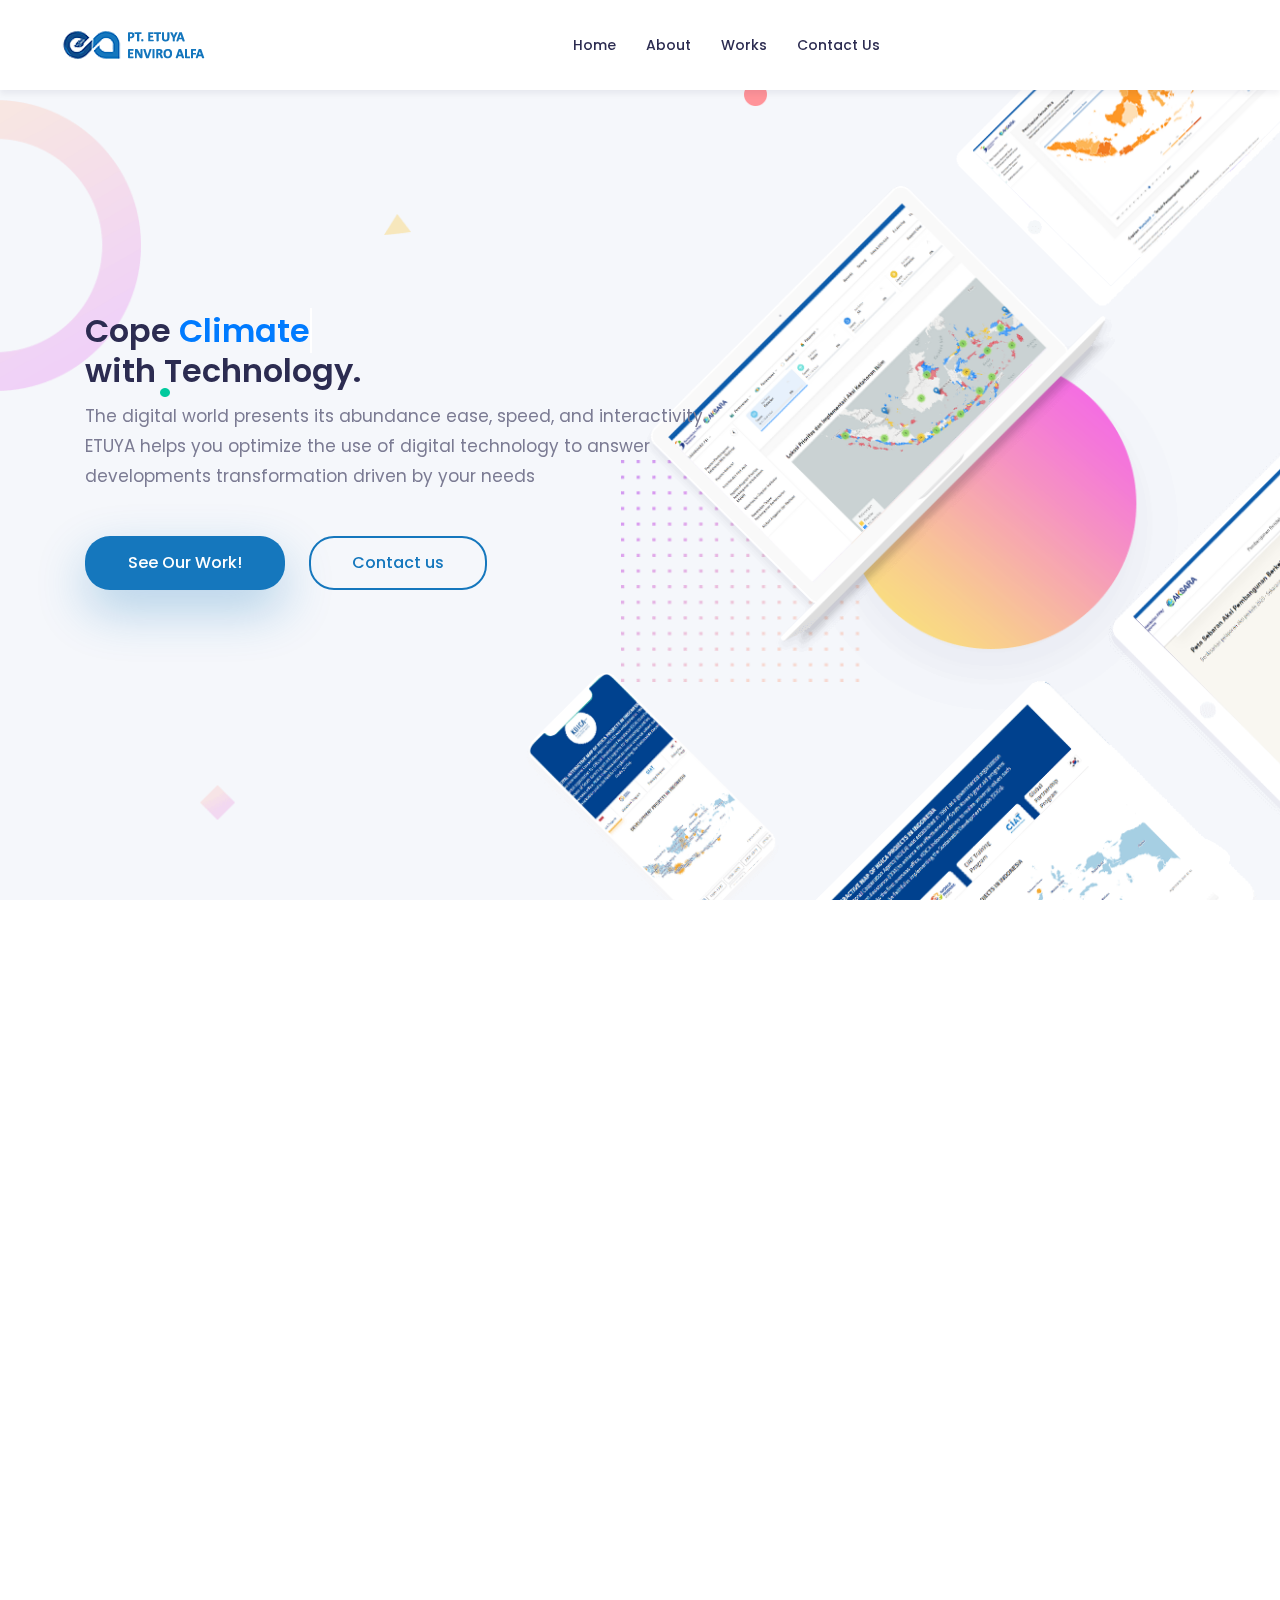
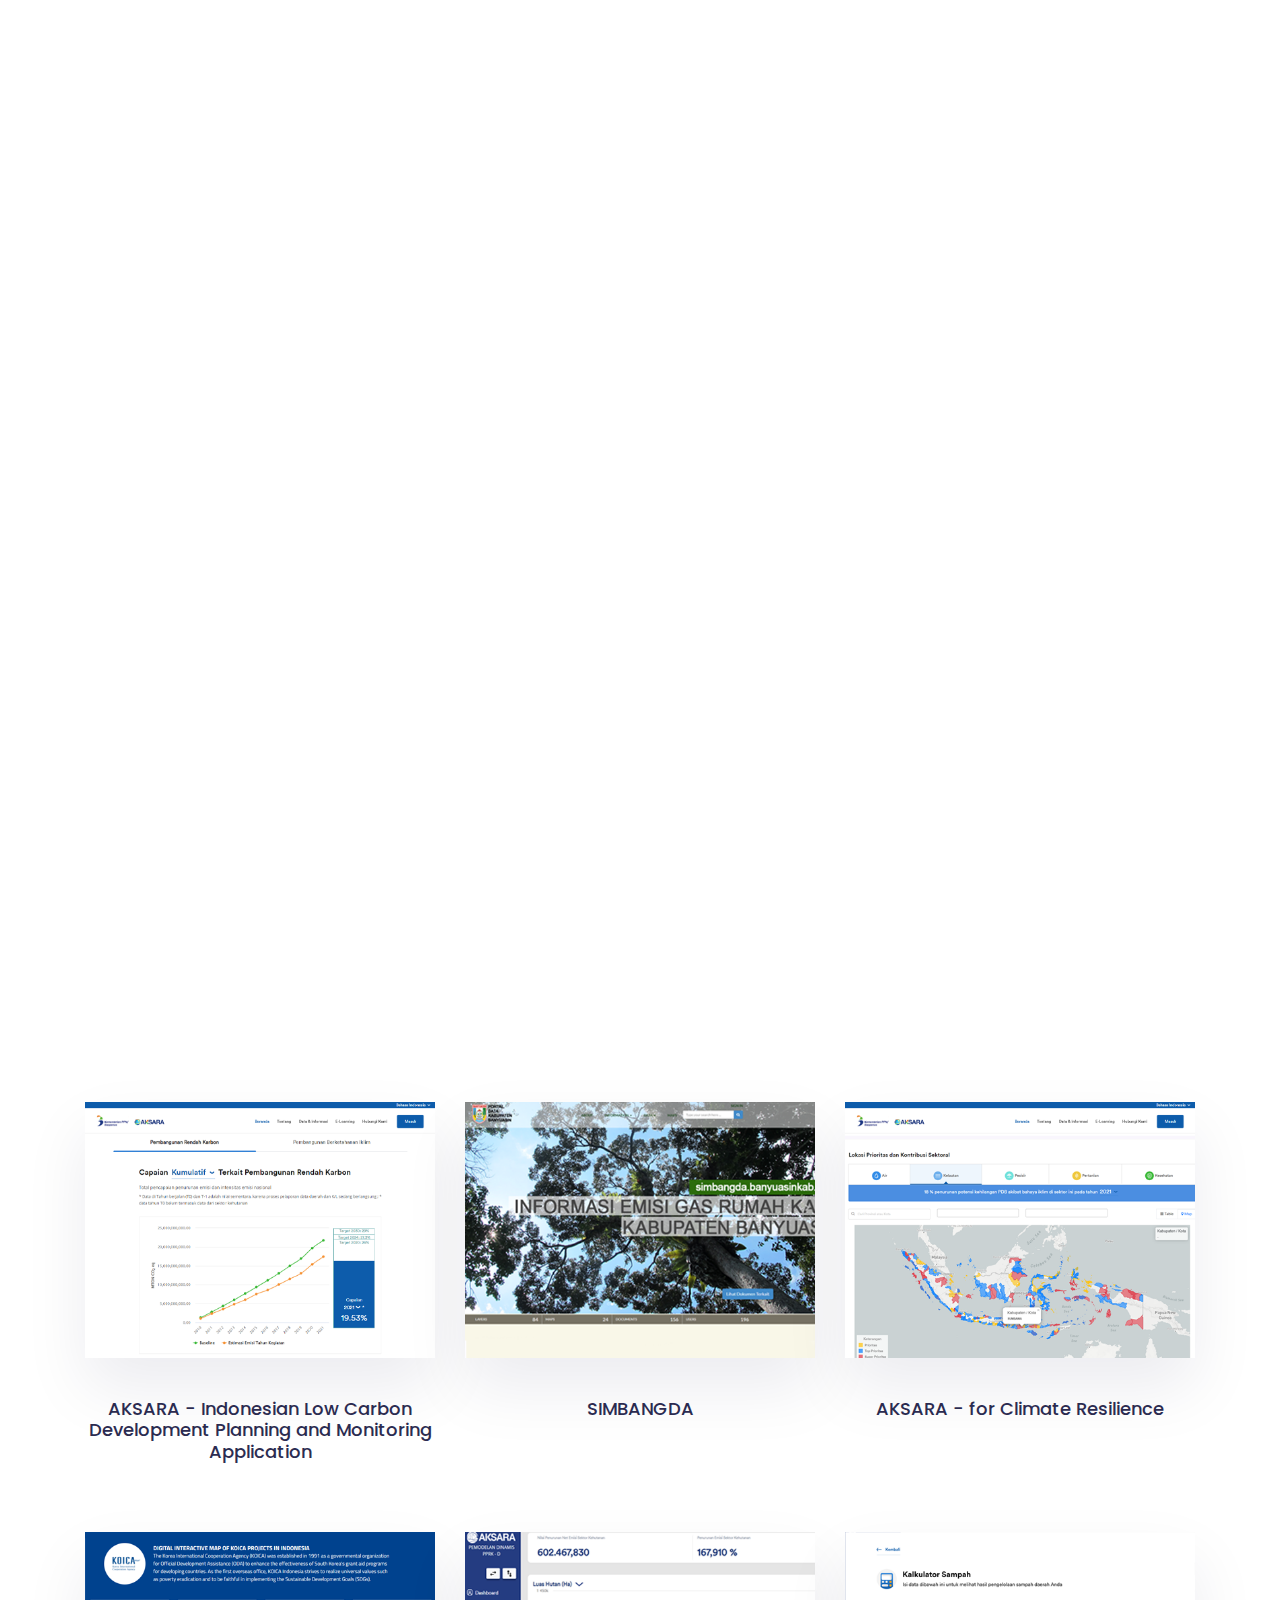
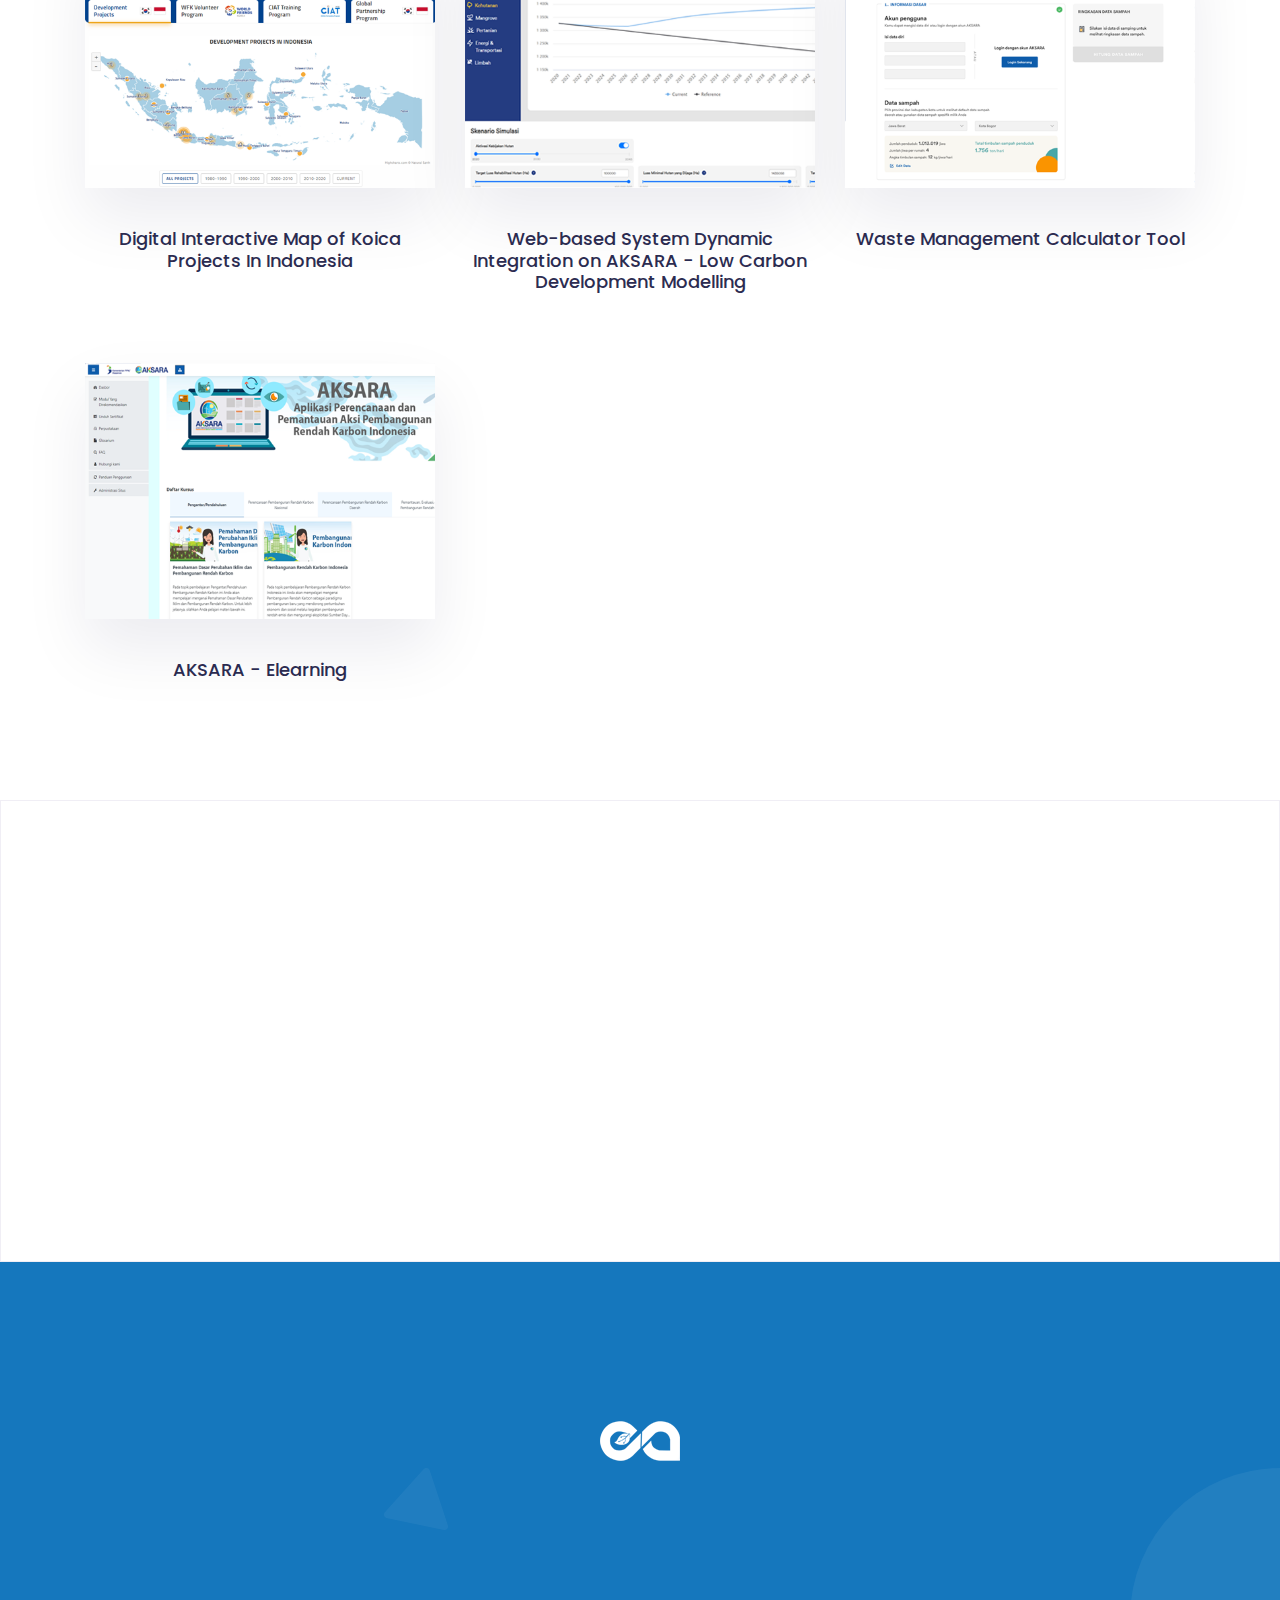
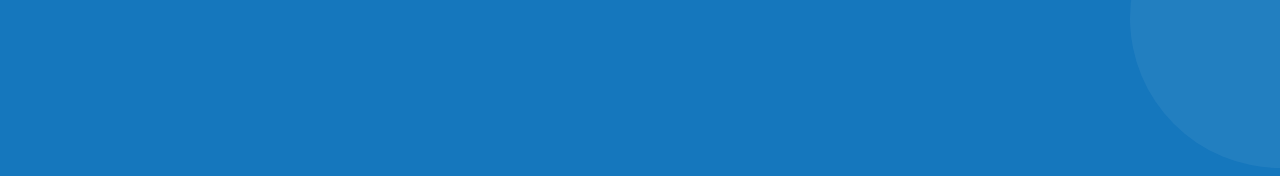
==== index.html @ 8af88e1f "logo" ====
<!doctype html>
<html lang="en">
<head>
    <meta http-equiv="Content-Type" content="text/html; charset=utf-8">
    <!-- Required meta tags -->
    <link rel="shortcut icon" href="img/favicon.png" type="image/x-icon">
    <title>ETUYA - Helps you optimize the use of digital technology to answer developments transformation driven by your needs</title>
    <!-- Bootstrap CSS -->
    <link rel="stylesheet" href="css/bootstrap.min.css">
    <link rel="stylesheet" href="css/style.css">
    <link rel="stylesheet" href="css/responsive.css">

</head>
<body data-spy="scroll" data-target=".navbar" data-offset="100">
    <div class="body_wrapper">
        <!-- 00 // nav -->
        <nav class="navbar navbar-expand-lg navbar-light menu_one align-items-center landing_navbar navbar-fixed"
            id="header">
            <!-- Brand and toggle get grouped for better mobile display -->
            <div class="container-fluid">
                    <a class="navbar-brand sticky_logo " href="#">
                        <img class="main_logo_img" src="img/logo.png" alt="ETUYA">
                    </a>           
                <button class="navbar-toggler collapsed" type="button" data-toggle="collapse"
                    data-target="#saasLandCollapes" aria-controls="saasLandCollapes" aria-expanded="false"
                    aria-label="Toggle navigation">
                    <span class="icon-bar"></span>
                    <span class="icon-bar"></span>
                    <span class="icon-bar"></span>
                </button>
                <!-- Collect the nav links, forms, and other content for toggling -->
                <div class="collapse navbar-collapse" id="saasLandCollapes">
                    <ul class="nav navbar-nav mr-auto ml-auto">
                        <li class="nav-item"><a class="nav-link" href="./">Home</a></li>
                        <li class="nav-item"><a class="nav-link" href="#about">About</a></li>
                        <li class="nav-item"><a class="nav-link" href="#works">Works</a></li>
                        <li class="nav-item"><a class="nav-link" href="#contact">Contact Us</a></li>
                    </ul>
                </div>
            </div>
        </nav>
        
        <!-- 01 // top -->
        <section class="banner_area d-flex align-items-center" id="apps_craft_animation">
            <div class="image_mockup">
                <div class="one_img wow slideInnew" data-wow-delay="0.2s">
                    <div class="layer layer2" data-depth="0.5"><img src="img/tablet_04.png" alt=""></div>
                </div>
                <div class="one_img wow slideInnew" data-wow-delay="0.4s">
                    <div class="layer layer2" data-depth="0.25"><img src="img/mackbook.png" alt=""></div>
                </div>
                <div class="one_img wow slideInnew" data-wow-delay="0.6s">
                    <div class="layer layer2" data-depth="0.6"><img src="img/iphonex1.png" alt=""></div>
                </div>
                <div class="one_img wow slideInnew" data-wow-delay="0.8s">
                    <div class="layer layer2" data-depth="0.20"><img src="img/tablet_01.png" alt=""></div>
                </div>
                <div class="one_img wow slideInnew" data-wow-delay="0.9s">
                    <div class="layer layer2" data-depth="0.10"><img src="img/tablet_03.png" alt=""></div>
                </div>
                <div class="one_img wow slideInnew" data-wow-delay="1s">
                    <div class="layer layer2" data-depth="0.30"><img src="img/tablet_02.png" alt=""></div>
                </div>
                <div class="one_img wow zoomIn" data-wow-delay="0.9s">
                    <div class="layer layer2" data-depth="0.10"><img src="img/circle1.png" alt=""></div>
                </div>
                <div class="one_img" data-parallax='{"x": 0, "y": 100, "rotateZ":0}'><img class="faa-spin animated"
                        src="img/circle-2.png" alt=""></div>
                <div class="one_img" data-parallax='{"x": -180, "y": 80, "rotateY":2000}'><img src="img/shape_02.png"
                        alt=""></div>
                <div class="one_img" data-parallax='{"x": 250, "y": 160, "rotateZ":500}'><img src="img/shape_03.png"
                        alt=""></div>
                <div class="one_img" data-parallax='{"x": 20, "y": -100, "rotateZ":0}'><img src="img/shape_04.png"
                        alt=""></div>
                <div class="one_img"><img src="img/shape_05.png" alt=""></div>
                <div class="one_img" data-parallax='{"x": 0, "y": 100, "rotateZ":0}'><img src="img/shape_06.png" alt="">
                </div>
                <div class="one_img" data-parallax='{"x": 250, "y": 360, "rotateZ":500}'><img src="img/shape_07.png"
                        alt=""></div>
                <div class="one_img" data-parallax='{"x": -180, "y": 80, "rotateY":2000}'><img src="img/shape_08.png"
                        alt=""></div>
                <div class="one_img" data-parallax='{"x": -10, "y": 80, "rotateY":0}'><img src="img/dot.png" alt="">
                </div>
            </div>
            <div class="container">
                <div class="row">
                    <div class="col-lg-7">
                        <div class="banner_text">
                            <h2 class="wow fadeInUp" data-wow-delay="0.2s">Cope 
                                <!--<mark>-->
                                    <a href="" class="typewrite" data-period="2000" data-type='[ "Climate Change", "Climate Adaptation ", "Climate Mitigation", "Low Carbon Development", "Climate Resilience" ]'>
                                    </a><span class="wrap"></span>
                                <!--</mark>--><br/> with Technology.
                            </h2>
                            <p class="wow fadeInUp" data-wow-delay="0.4s">The digital world presents its abundance ease, speed, and interactivity. ETUYA helps you optimize the use of digital technology to answer developments transformation driven by your needs</p>
                            <a href="#works" class="dmeo_banner_btn wow fadeInUp scrolls" data-wow-delay="0.6s" style="visibility: visible; animation-delay: 0.6s; animation-name: fadeInUp;">See Our Work!</a>
                            <a href="#contact" class="dmeo_banner_btn dmeo_banner_btn_two wow fadeInUp scrolls" target="_black" data-wow-delay="0.7s" style="visibility: visible; animation-delay: 0.7s; animation-name: fadeInUp;">Contact us</a>
                        </div>
                        
                    </div>
                </div>
            </div>
        </section>
        
        
        <!-- 02 // about -->
        <section class="demo_features_area sec_pad" id="about">
            <div class="container custom_container">
                <div class="section_title text-center wow fadeInUp" data-wow-delay="0.2s">
                    <h2><span>Why choose etuya</span><br>Our Service<br> To Provide Comprehensive Solution For You</h2>
                </div>
                <div class="row">
                    <div class="col-lg-3 col-md-6">
                        <div class="features_item wow fadeInLeft">
                            <img src="img/features_1.png" alt="">
                            <div class="content">
                                <h3>Application Development</h3>
                                <p>
                                We have experience in developing integrated applications by involving many stakeholders and users as part of the supporting tools for policy makers. We have collaborated with various international funding institutions in developing the application in an integrated, reliable, easy-to-use and sustainable way
                                </p>
                            </div>
                        </div>
                    </div>
                    <div class="col-lg-3 offset-lg-1 col-md-6">
                        <div class="features_item wow fadeInLeft" data-wow-delay="0.4s">
                            <img src="img/features_3.png" alt="">
                            <div class="content">
                                <h3>Dashboard and Analysis Data Development</h3>
                                <p>
                                We provide the best experts to make data analysis, both spatial and non-spatial, our gallery will show you some of the best practices for implementing and visualizing a combination of spatial and non-spatial data on multiple platforms
                                </p>
                            </div>
                        </div>
                    </div>
                    <div class="col-lg-3 offset-lg-1 col-md-6">
                        <div class="features_item wow fadeInLeft" data-wow-delay="0.6s">
                            <img src="img/features_4.png" alt="">
                            <div class="content">
                                <h3>Environmental Consulting Services</h3>
                                <p>
                                We have various experienced experts in the environmental field related to climate change, climate resilience, waste management, and sustainable development goals. We also have experience in collaborating with government institutions, both central and local, in several activity monitoring and evaluation schemes
                                </p>
                            </div>
                        </div>
                    </div>
                </div>
            </div>
            <br/><br/><br/>
            <div class="container custom_container">
                <div class="d-flex justify-content-center">
                    <h3 class=" wow fadeInUp" data-wow-delay="400ms" >Our Colaboration Partner :</h3><br/><br/>
                </div>
                <div class="row">
                    <div class="col-sm">
                        <div class="features_item wow fadeInLeft">
                            <img src="img/logo/logo_01.png" alt="">
                        </div>
                    </div>
                    <div class="col-sm">
                        <div class="features_item wow fadeInLeft" data-wow-delay="0.4s">
                            <img src="img/logo/logo_02.png" alt="">
                        </div>
                    </div>
                    <div class="col-sm">
                        <div class="features_item wow fadeInLeft">
                            <img src="img/logo/logo_03.png" alt="">
                        </div>
                    </div>
                    <div class="col-sm">
                        <div class="features_item wow fadeInLeft" data-wow-delay="0.4s">
                            <img src="img/logo/logo_04.png" alt="">
                        </div>
                    </div>
                    <div class="col-sm">
                        <div class="features_item wow fadeInLeft">
                            <img src="img/logo/logo_05.png" alt="">
                        </div>
                    </div>
                    <div class="col-sm">
                        <div class="features_item wow fadeInLeft">
                            <img src="img/logo/logo_06.png" alt="">
                        </div>
                    </div>
                    <div class="col-sm">
                        <div class="features_item wow fadeInLeft">
                            <img src="img/logo/logo_07.png" alt="">
                        </div>
                    </div>
                </div>    
            </div>
        </section>
        
        <!-- 03 // work -->
        <section class="demo_area sec_pad" id="works">
            <!--<div class="bg_demo"></div>-->
            <div class="container custom_container">
                <div class="row">
                    <div class="col-12">
                        <div class="section_title text-center">
                            <div class="number wow fadeInUp" data-wow-delay="200ms">10<sup>+</sup></div>
                            <h2 class=" wow fadeInUp" data-wow-delay="400ms">Let’s Our Work Talk!</h2>
                            <p class=" wow fadeInUp" data-wow-delay="600ms">A Various Collaboration With Government Institution and Worldwide Development Company</p>
                        </div>
                    </div>
                </div>
                <div class="row">
                    <div class="col-12">
                        <!-- tidak di request --> 
                        <!--<div class="section_title text-center">
                            <h2 class="wow fadeInUp small_title" data-wow-delay="800ms">More Demos</h2>
                        </div>-->
                        <nav class="filtering_demos wow fadeInUp" data-wow-delay="800ms">
                            <div class="nav nav-tabs" id="nav-tab">
                                <a class="nav-item nav-link active" data-toggle="tab" href="#all_page">All</a>
                                <a class="nav-item nav-link" data-toggle="tab" href="#cca_cr">Climate Change Adaptation - Climate Resilience</a>
                                <a class="nav-item nav-link" data-toggle="tab" href="#ccm_lcd">Climate Change Mitigation - Low Carbon Development</a>
                                <a class="nav-item nav-link" data-toggle="tab" href="#dp_da">Data Portal and Data Analysis</a>
                                <a class="nav-item nav-link" data-toggle="tab" href="#wm">Waste Management</a>
                                <a class="nav-item nav-link" data-toggle="tab" href="#r_pd">Research and Policy Document</a>
                            </div>
                        </nav>
                    </div>
                </div>
                <div class="tab-content" id="nav-tabContent">
                    <div class="tab-pane fade show active" id="all_page">
                        <div class="row">
                            <div class="col-lg-4 col-sm-6 col-12 portfolio-item nav-home">
                                <div class="portfolio-image">
                                    <div class="img">
                                        <img src="img/work/demo1.png" alt="">
                                        <a href="work_01.html" class="overlay_link"></a>
                                    </div>
                                    <a href="work_01.html">
                                        <h6>AKSARA - Indonesian Low Carbon Development Planning and Monitoring Application</h6>
                                    </a>
                                </div>
                            </div>
                            <div class="col-lg-4 col-sm-6 col-12 portfolio-item nav-home">
                                <div class="portfolio-image">
                                    <div class="img">
                                        <img src="img/work/demo2.png" alt="">
                                        <a href="work_02.html" target="_blank" class="overlay_link"></a>
                                    </div>
                                    <a href="work_02.html">
                                        <h6>SIMBANGDA</h6>
                                    </a>
                                </div>
                            </div>
                            <div class="col-lg-4 col-sm-6 col-12 portfolio-item nav-home">
                                <div class="portfolio-image">
                                    <div class="img">
                                        <img src="img/work/demo3.png" alt="">
                                        <a href="work_03.html" target="_blank" class="overlay_link"></a>
                                    </div>
                                    <a href="work_03.html">
                                        <h6>AKSARA - for Climate Resilience</h6>
                                    </a>
                                </div>
                            </div>
                            <div class="col-lg-4 col-sm-6 col-12 portfolio-item nav-home">
                                <div class="portfolio-image">
                                    <div class="img">
                                        <img src="img/work/demo4.png" alt="">
                                        <a href="work_04.html" target="_blank" class="overlay_link"></a>
                                    </div>
                                    <a href="work_04.html">
                                        <h6>Digital Interactive Map of Koica Projects In Indonesia</h6>
                                    </a>
                                </div>
                            </div>
                            <div class="col-lg-4 col-sm-6 col-12 portfolio-item nav-home">
                                <div class="portfolio-image">
                                    <div class="img">
                                        <img src="img/work/demo5.png" alt="">
                                        <a href="work_05.html" target="_blank" class="overlay_link"></a>
                                    </div>
                                    <a href="work_05.html">
                                        <h6>Web-based System Dynamic Integration on AKSARA - Low Carbon Development Modelling</h6>
                                    </a>
                                </div>
                            </div>
                            <div class="col-lg-4 col-sm-6 col-12 portfolio-item nav-home">
                                <div class="portfolio-image">
                                    <div class="img">
                                        <img src="img/work/demo6.png" alt="">
                                        <a href="work_06.html" target="_blank" class="overlay_link"></a>
                                    </div>
                                    <a href="work_06.html">
                                        <h6>Waste Management Calculator Tool</h6>
                                    </a>
                                </div>
                            </div>
                            <div class="col-lg-4 col-sm-6 col-12 portfolio-item nav-home">
                                <div class="portfolio-image">
                                    <div class="img">
                                        <img src="img/work/demo7.png" alt="">
                                        <a href="work_07.html" target="_blank" class="overlay_link"></a>
                                    </div>
                                    <a href="work_07.html">
                                        <h6>AKSARA - Elearning</h6>
                                    </a>
                                </div>
                            </div>
                        </div>
                    </div>
                    <div class="tab-pane fade" id="cca_cr">
                        <div class="row">
                            <div class="col-lg-4 col-sm-6 col-12 portfolio-item nav-home">
                                <div class="portfolio-image">
                                    <div class="img">
                                        <img src="img/work/demo3.png" alt="">
                                        <a href="work_03.html" target="_blank" class="overlay_link"></a>
                                    </div>
                                    <a href="work_03.html">
                                        <h6>AKSARA - for Climate Resilience</h6>
                                    </a>
                                </div>
                            </div>
                        </div>
                    </div>
                    <div class="tab-pane fade" id="ccm_lcd">
                        <div class="row">
                            <div class="col-lg-4 col-sm-6 col-12 portfolio-item nav-home">
                                <div class="portfolio-image">
                                    <div class="img">
                                        <img src="img/work/demo1.png" alt="">
                                        <a href="work_01.html" class="overlay_link"></a>
                                    </div>
                                    <a href="work_01.html">
                                        <h6>AKSARA - Indonesian Low Carbon Development Planning and Monitoring Application</h6>
                                    </a>
                                </div>
                            </div>
                            
                            <div class="col-lg-4 col-sm-6 col-12 portfolio-item nav-home">
                                <div class="portfolio-image">
                                    <div class="img">
                                        <img src="img/work/demo5.png" alt="">
                                        <a href="work_05.html" target="_blank" class="overlay_link"></a>
                                    </div>
                                    <a href="work_05.html">
                                        <h6>Web-based System Dynamic Integration on AKSARA - Low Carbon Development Modelling</h6>
                                    </a>
                                </div>
                            </div>
                            
                            <div class="col-lg-4 col-sm-6 col-12 portfolio-item nav-home">
                                <div class="portfolio-image">
                                    <div class="img">
                                        <img src="img/work/demo7.png" alt="">
                                        <a href="work_07.html" target="_blank" class="overlay_link"></a>
                                    </div>
                                    <a href="work_07.html">
                                        <h6>AKSARA - Elearning</h6>
                                    </a>
                                </div>
                            </div>
                        </div>
                    </div>
                    <div class="tab-pane fade" id="dp_da">
                        <div class="row">
                            
                            <div class="col-lg-4 col-sm-6 col-12 portfolio-item nav-home">
                                <div class="portfolio-image">
                                    <div class="img">
                                        <img src="img/work/demo2.png" alt="">
                                        <a href="work_02.html" target="_blank" class="overlay_link"></a>
                                    </div>
                                    <a href="work_02.html">
                                        <h6>SIMBANGDA</h6>
                                    </a>
                                </div>
                            </div>
                            
                            <div class="col-lg-4 col-sm-6 col-12 portfolio-item nav-home">
                                <div class="portfolio-image">
                                    <div class="img">
                                        <img src="img/work/demo4.png" alt="">
                                        <a href="work_04.html" target="_blank" class="overlay_link"></a>
                                    </div>
                                    <a href="work_04.html">
                                        <h6>Digital Interactive Map of Koica Projects In Indonesia</h6>
                                    </a>
                                </div>
                            </div>
                            
                        </div>
                    </div>
                    <div class="tab-pane fade" id="wm">
                        <div class="row">
                            <div class="col-lg-4 col-sm-6 col-12 portfolio-item nav-home">
                                <div class="portfolio-image">
                                    <div class="img">
                                        <img src="img/work/demo6.png" alt="">
                                        <a href="work_06.html" target="_blank" class="overlay_link"></a>
                                    </div>
                                    <a href="work_06.html">
                                        <h6>Waste Management Calculator Tool</h6>
                                    </a>
                                </div>
                            </div>
                        </div>
                    </div>
                    <div class="tab-pane fade" id="r_pd">
                        
                    </div>
                    
                    <div class="tab-pane fade" id="portfolio">
                        <div class="row">
                            <div class="col-lg-4 col-sm-6 col-12 portfolio-item nav-home">
                                <div class="portfolio-image">
                                    <div class="img">
                                        <img src="img/personal-portfolio.jpg" alt="">
                                        <a href="https://preview.droitthemes.net/wp/saasland/personal-portfolio/"
                                            class="overlay_link" target="_blank"></a>
                                    </div>
                                    <a href="https://preview.droitthemes.net/wp/saasland/personal-portfolio/"
                                        target="_blank">
                                        <h6>Home Personal Portfolio</h6>
                                    </a>
                                </div>
                            </div>
                            <div class="col-lg-4 col-sm-6 col-12 portfolio-item nav-home">
                                <div class="portfolio-image">
                                    <div class="img">
                                        <img src="img/portfolio.jpg" alt="">
                                        <a href="https://preview.droitthemes.net/wp/saasland/home-portfolio/"
                                            class="overlay_link" target="_blank"></a>
                                    </div>
                                    <a href="https://preview.droitthemes.net/wp/saasland/home-portfolio/"
                                        target="_blank">
                                        <h6>Home Portfolio</h6>
                                    </a>
                                </div>
                            </div>
                            <div class="col-lg-4 col-sm-6 col-12 portfolio-item nav-home">
                                <div class="portfolio-image">
                                    <div class="img">
                                        <img src="img/home-creative.jpg" alt="">
                                        <a href="https://preview.droitthemes.net/wp/saasland/home-creative/"
                                            class="overlay_link" target="_blank"></a>
                                    </div>
                                    <a href="https://preview.droitthemes.net/wp/saasland/home-creative/"
                                        target="_blank">
                                        <h6>Home Creative </h6>
                                    </a>
                                </div>
                            </div>
                        </div>
                    </div>
                    <div class="tab-pane fade" id="eCommerce">
                        <div class="row">
                            <div class="col-lg-4 col-sm-6 col-12 portfolio-item nav-home">
                                <div class="portfolio-image">
                                    <div class="img">
                                        <img src="img/fashion.jpg" alt="">
                                        <a href="https://preview.droitthemes.net/wp/saasland/home-fashion/"
                                            class="overlay_link" target="_blank"></a>
                                    </div>
                                    <a href="https://preview.droitthemes.net/wp/saasland/home-fashion/" target="_blank">
                                        <h6>Home Shop(Fashion)</h6>
                                    </a>
                                </div>
                            </div>
                            <div class="col-lg-4 col-sm-6 col-12 portfolio-item nav-home">
                                <div class="portfolio-image">
                                    <div class="img">
                                        <img src="img/home/digital-shop.jpg" alt="">
                                        <a href="https://preview.droitthemes.net/wp/saasland/home-shop/" target="_blank"
                                            class="overlay_link"></a>
                                    </div>
                                    <a href="https://preview.droitthemes.net/wp/saasland/home-shop/" target="_blank">
                                        <h6>Digital Shop</h6>
                                    </a>
                                </div>
                            </div>
                            <div class="col-lg-4 col-sm-6 col-12 portfolio-item nav-home">
                                <div class="portfolio-image">
                                    <div class="img">
                                        <img src="img/pr_dark.jpg" alt="">
                                        <a href="https://preview.droitthemes.net/wp/saasland/product-dark/"
                                            class="overlay_link"></a>
                                    </div>
                                    <a href="https://preview.droitthemes.net/wp/saasland/product-dark/" target="_blank">
                                        <h6>Home Product (Dark)</h6>
                                    </a>
                                </div>
                            </div>
                            <div class="col-lg-4 col-sm-6 col-12 portfolio-item nav-home">
                                <div class="portfolio-image">
                                    <div class="img">
                                        <img src="img/gadget.jpg" alt="">
                                        <a href="https://preview.droitthemes.net/wp/saasland/home-gadget/"
                                            class="overlay_link"></a>
                                    </div>
                                    <a href="https://preview.droitthemes.net/wp/saasland/home-gadget/" target="_blank">
                                        <h6>Home Gadget</h6>
                                    </a>
                                </div>
                            </div>
                        </div>
                    </div>
                    <div class="tab-pane fade" id="Full_Screen">
                        <div class="row">
                            <div class="col-lg-4 col-sm-6 col-12 portfolio-item nav-home">
                                <div class="portfolio-image">
                                    <div class="img">
                                        <img src="img/home/home_color.jpg" alt="">
                                        <a href="https://preview.droitthemes.net/wp/saasland/home-pos/home-agency-colorful/"
                                            target="_blank" class="overlay_link"></a>
                                    </div>
                                    <a href="https://preview.droitthemes.net/wp/saasland/home-pos/home-agency-colorful/"
                                        target="_blank">
                                        <h6>Agency Colorful</h6>
                                    </a>
                                </div>
                            </div>
                            <div class="col-lg-4 col-sm-6 col-12 portfolio-item nav-home">
                                <div class="portfolio-image">
                                    <div class="img">
                                        <img src="img/home/home-split.jpg" alt="">
                                        <a href="https://preview.droitthemes.net/wp/saasland/home-pos/home-split/"
                                            target="_blank" class="overlay_link"></a>
                                    </div>
                                    <a href="https://preview.droitthemes.net/wp/saasland/home-pos/home-split/"
                                        target="_blank">
                                        <h6>Split Screen Slider</h6>
                                    </a>
                                </div>
                            </div>
                        </div>
                    </div>
                    <div class="tab-pane fade" id="Hosting">
                        <div class="row">
                            <div class="col-lg-4 col-sm-6 col-12 portfolio-item nav-home">
                                <div class="portfolio-image">
                                    <div class="img">
                                        <img src="img/home/demo2.png" alt="">
                                        <a href="https://preview.droitthemes.net/wp/saasland/home-pos/home-hosting/"
                                            target="_blank" class="overlay_link"></a>
                                    </div>
                                    <a href="https://preview.droitthemes.net/wp/saasland/home-pos/home-hosting/"
                                        target="_blank">
                                        <h6>Web Hosting</h6>
                                    </a>
                                </div>
                            </div>
                            <div class="col-lg-4 col-sm-6 col-12 portfolio-item nav-home">
                                <div class="portfolio-image">
                                    <div class="img">
                                        <img src="img/home/event.png" alt="">
                                        <a href="https://preview.droitthemes.net/wp/saasland/home-event" target="_blank"
                                            class="overlay_link"></a>
                                    </div>
                                    <a href="https://preview.droitthemes.net/wp/saasland/home-event" target="_blank">
                                        <h6>Event & Conference</h6>
                                    </a>
                                </div>
                            </div>
                        </div>
                    </div>
                    <div class="tab-pane fade" id="OnePage">
                        <div class="row">
                            <div class="col-lg-4 col-sm-6 col-12 portfolio-item nav-home">
                                <div class="portfolio-image">
                                    <div class="img">
                                        <img src="img/home/demo10.jpg" alt="">
                                        <a href="https://preview.droitthemes.net/wp/saasland/onepage/" target="_blank"
                                            class="overlay_link"></a>
                                    </div>
                                    <a href="https://preview.droitthemes.net/wp/saasland/onepage/" target="_blank">
                                        <h6>Mobile App (One Page)</h6>
                                    </a>
                                </div>
                            </div>
                        </div>
                    </div>
                </div>
            </div>
        </section>

        <!-- 04 // contact -->
        <section class="cta_section sec_pad" id="contact">
            <div class="container">
                <div class="row justify-content-center">
                    <div class="col-lg-8">
                        <div class="cta_part_iner">
                            <h2 class="wow fadeInUp" data-wow-delay="200ms">Let’s get in touch</h2 class="btn_1 wow fadeInUp" data-wow-delay="400ms">
                            <p class="wow fadeInUp" data-wow-delay="300ms">Want to ask about your future project plans you would like to chat about, looking us to collaborate, or want to get to know us.</p>
                            <a target="_blank" href="https://api.whatsapp.com/send/?phone=6282125299990&text=Hi+Etuya+Saya+tertarik+untuk+berbicara+lebih+jauh%2C+dengan+anda&app_absent=0" class="btn_1 wow fadeInUp" data-wow-delay="400ms">Let's Chat</a>
                        </div>
                    </div>
                </div>
            </div>
        </section>
        
        <!-- 05 // footer -->
        <footer class="footer_part">
            <div class="container">
                <a href="#" class="f_logo"><img src="img/f_logo.png" alt=""></a>
                <h2 class="wow fadeInUp" data-wow-delay="0.2s"><br>
                </h2>
                <!--<a class="wow fadeInUp" data-wow-delay="0.4s" href="https://droitthemes.net/buy/saasland"
                    target="_black"><i class="icon_cart_alt"></i>Get SaasLand Now </a>-->
            </div>
            <div class="one_img wow slideInnew footer_shap_1" data-wow-delay="1s">
                <div class="layer layer2" data-depth="0.30"><img src="img/shape/footer_shap_1.png" alt=""></div>
            </div>
            <div class="one_img wow slideInnew footer_shap_2" data-wow-delay="0.9s">
                <div class="layer layer2" data-depth="0.10"><img src="img/shape/footer_shap_2.png" alt=""></div>
            </div>
            <img src="img/shape/footer_shap_3.png" alt="#" class="footer_shap_3">
            <div class="circle_shape_1"></div>
        </footer>
        
    </div>
    <!-- Optional JavaScript -->
    <!-- jQuery first, then Popper.js, then Bootstrap JS -->
    <script src="js/jquery-3.2.1.min.js"></script>
    <script src="js/propper.js"></script>
    <script src="js/bootstrap.min.js"></script>
    <script src="js/jquery.easing.1.3.js"></script>
    <script src="js/jquery.parallax-scroll.js"></script>
    <script src="js/parallax.js"></script>
    <script src="vendors/wow/wow.min.js"></script>
    <script src="vendors/slick/slick.min.js"></script>
    <script src="vendors/imagesloaded/imagesloaded.pkgd.min.js"></script>
    <script src="vendors/isotope/isotope-min.js"></script>
    <script src="vendors/countdown/countdown.js"></script>
    <script src="js/typed.min.js"></script>
    <script src="js/main.js"></script>
    <!--<script src="https://code.tidio.co/zlbqebgymhqzfhsirodzl6wbuog4r2wt.js"></script>-->
    <script>
    var TxtType = function(el, toRotate, period) {
        this.toRotate = toRotate;
        this.el = el;
        this.loopNum = 0;
        this.period = parseInt(period, 10) || 2000;
        this.txt = '';
        this.tick();
        this.isDeleting = false;
    };

    TxtType.prototype.tick = function() {
        var i = this.loopNum % this.toRotate.length;
        var fullTxt = this.toRotate[i];

        if (this.isDeleting) {
            this.txt = fullTxt.substring(0, this.txt.length - 1);
        } else {
            this.txt = fullTxt.substring(0, this.txt.length + 1);
        }

        this.el.innerHTML = '<span class="wrap">' + this.txt + '</span>';

        var that = this;
        var delta = 200 - Math.random() * 100;

        if (this.isDeleting) {
            delta /= 2;
        }

        if (!this.isDeleting && this.txt === fullTxt) {
            delta = this.period;
            this.isDeleting = true;
        } else if (this.isDeleting && this.txt === '') {
            this.isDeleting = false;
            this.loopNum++;
            delta = 500;
        }

        setTimeout(function() {
            that.tick();
        }, delta);
    };

    window.onload = function() {
        var elements = document.getElementsByClassName('typewrite');
        for (var i = 0; i < elements.length; i++) {
            var toRotate = elements[i].getAttribute('data-type');
            var period = elements[i].getAttribute('data-period');
            if (toRotate) {
                new TxtType(elements[i], JSON.parse(toRotate), period);
            }
        }
        // INJECT CSS
        var css = document.createElement("style");
        css.type = "text/css";
        css.innerHTML = ".typewrite > .wrap { border-right: 0.08em solid #fff}";
        document.body.appendChild(css);
    };
    </script>
</body>
</html>
---- css/style.css ----
@charset "UTF-8";
/*----------------------------------------------------
@File: Default Styles
@Author: Md. Shahadat Hussain
@URL: https://themeforest.net/user/droitthemes

This file contains the styling for the actual template, this
is the file you need to edit to change the look of the
template.
---------------------------------------------------- */
/*=====================================================================
@Template Name: 
@Author: Md. Shahadat Hussain
@Developed By: Rony
@Developer URL: https://themeforest.net/user/droitthemes

@Default Styles

Table of Content:
01/ variables
02/ predefine
03/ button
04/ preloader
05/ header
06/ banner
07/ breadcrumb
08/ features
09/ service
10/ price
11/ about
12/ testimonial
13/ screenshot
14/ joblist
15/ faq
16/ portfolio
17/ contact
18/ error
19/ shop
20/ blog
21/ footer

=====================================================================*/
/*====================================================*/
/*=== fonts ====*/
@import url("https://fonts.googleapis.com/css?family=Poppins:300,400,500,600,700,900");
/*===== color =====*/
/*====================================================*/
/*====================================================*/
/*====================================================*/
/*====================================================*/
a {
  text-decoration: none;
}
a:hover, a:focus {
  text-decoration: none;
}

.row.m0 {
  margin: 0px;
}

.p0 {
  padding: 0px;
}

i:before {
  margin-left: 0px !important;
}

h1, h2, h3, h4, h5, h6 {
  font-family: "Poppins", sans-serif;
  color: #2c2c51;
  font-weight: 600;
}

body {
  font: 400 16px/28px "Poppins", sans-serif;
  letter-spacing: 0px;
  color: #7b7b93;
  padding: 0px;
  overflow-x: hidden;
  z-index: 0;
  position: relative;
}

.body_wrapper {
  z-index: 20;
  overflow: hidden;
}

.section_bg {
  background-color: #f8fafb;
}

.btn_1 {
  border: 1px solid #1577bd;
  border-radius: 25px;
  display: inline-block;
  padding: 10px 40px;
  background: #1577bd;
  color: #fff;
  font-size: 16px;
  font-family: "Poppins", sans-serif;
  font-weight: 500;
  -webkit-transition: 0.5s;
  transition: 0.5s;
  -webkit-box-shadow: 0px 20px 50px 0px rgba(21, 119, 189, 0.3);
          box-shadow: 0px 20px 50px 0px rgba(21, 119, 189, 0.3);
}
.btn_1:hover {
  color: #fff;
  -webkit-box-shadow: none;
          box-shadow: none;
}

a, .btn, button {
  text-decoration: none;
  outline: none;
}
a:hover, a:focus, .btn:hover, .btn:focus, button:hover, button:focus {
  text-decoration: none;
  outline: none;
}

.btn:focus, .btn:active:focus, .btn.active:focus, .btn.focus, .btn:active.focus, .btn.active.focus {
  outline: none;
  -webkit-box-shadow: none;
          box-shadow: none;
}

.sec_pad {
  padding: 120px 0px;
}

.section_padding {
  padding: 200px 0 120px;
}

.padding_top {
  padding: 120px 0 0;
}

.padding_bottom {
  padding: 0 0 120px;
}

@media (max-width: 991px) {
  .sec_pad {
    padding: 100px 0px;
  }

  .section_padding {
    padding: 140px 0 100px;
  }

  .padding_top {
    padding: 100px 0 0;
  }

  .padding_bottom {
    padding: 0 0 100px;
  }
}
@-webkit-keyframes circleAnimation {
  0%, 100% {
    border-radius: 42% 58% 70% 30%/45% 45% 55% 55%;
    -webkit-transform: translate3d(0, 0, 0) rotateZ(0.01deg);
    transform: translate3d(0, 0, 0) rotateZ(0.01deg);
  }
  34% {
    border-radius: 70% 30% 46% 54%/30% 29% 71% 70%;
    -webkit-transform: translate3d(0, 5px, 0) rotateZ(0.01deg);
    transform: translate3d(0, 5px, 0) rotateZ(0.01deg);
  }
  50% {
    -webkit-transform: translate3d(0, 0, 0) rotateZ(0.01deg);
    transform: translate3d(0, 0, 0) rotateZ(0.01deg);
  }
  67% {
    border-radius: 100% 60% 60% 100%/100% 100% 60% 60%;
    -webkit-transform: translate3d(0, -3px, 0) rotateZ(0.01deg);
    transform: translate3d(0, -3px, 0) rotateZ(0.01deg);
  }
}
@keyframes circleAnimation {
  0%, 100% {
    border-radius: 42% 58% 70% 30%/45% 45% 55% 55%;
    -webkit-transform: translate3d(0, 0, 0) rotateZ(0.01deg);
    transform: translate3d(0, 0, 0) rotateZ(0.01deg);
  }
  34% {
    border-radius: 70% 30% 46% 54%/30% 29% 71% 70%;
    -webkit-transform: translate3d(0, 5px, 0) rotateZ(0.01deg);
    transform: translate3d(0, 5px, 0) rotateZ(0.01deg);
  }
  50% {
    -webkit-transform: translate3d(0, 0, 0) rotateZ(0.01deg);
    transform: translate3d(0, 0, 0) rotateZ(0.01deg);
  }
  67% {
    border-radius: 100% 60% 60% 100%/100% 100% 60% 60%;
    -webkit-transform: translate3d(0, -3px, 0) rotateZ(0.01deg);
    transform: translate3d(0, -3px, 0) rotateZ(0.01deg);
  }
}
@-webkit-keyframes jumping_animation {
  0% {
    -webkit-transform: translateY(0px) translateX(0) rotate(0) scale(1);
            transform: translateY(0px) translateX(0) rotate(0) scale(1);
    opacity: 0.8;
  }
  50% {
    -webkit-transform: translateY(-25px) translateX(-25px) rotate(5deg) scale(0.75);
            transform: translateY(-25px) translateX(-25px) rotate(5deg) scale(0.75);
    opacity: 0.9;
  }
  100% {
    -webkit-transform: translateY(-25px) translateX(-25px) rotate(0) scale(1);
            transform: translateY(-25px) translateX(-25px) rotate(0) scale(1);
    opacity: 0.85;
  }
}
@keyframes jumping_animation {
  0% {
    -webkit-transform: translateY(0px) translateX(0) rotate(0) scale(1);
            transform: translateY(0px) translateX(0) rotate(0) scale(1);
    opacity: 0.8;
  }
  50% {
    -webkit-transform: translateY(-25px) translateX(-25px) rotate(5deg) scale(0.75);
            transform: translateY(-25px) translateX(-25px) rotate(5deg) scale(0.75);
    opacity: 0.9;
  }
  100% {
    -webkit-transform: translateY(-25px) translateX(-25px) rotate(0) scale(1);
            transform: translateY(-25px) translateX(-25px) rotate(0) scale(1);
    opacity: 0.85;
  }
}
@-webkit-keyframes round_circle {
  0% {
    opacity: 1;
    -webkit-transform: translate(-50%, -50%) scale(0 0.2);
    transform: translate(-50%, -50%) scale(0.02);
  }
  100% {
    opacity: 0;
    -webkit-transform: translate(-50%, -50%) scale(1.2);
    transform: translate(-50%, -50%) scale(1.2);
  }
}
@keyframes round_circle {
  0% {
    opacity: 1;
    -webkit-transform: translate(-50%, -50%) scale(0.02);
    transform: translate(-50%, -50%) scale(0.02);
  }
  100% {
    opacity: 0;
    -webkit-transform: translate(-50%, -50%) scale(1.2);
    transform: translate(-50%, -50%) scale(1.2);
  }
}
.mark_text {
  color: #1577bd;
  background-color: transparent;
  padding: 0;
}

/*====================================================*/
/*====================================================*/
.navbar {
  position: fixed;
  top: 0;
  left: 0;
  width: 100%;
  padding: 0;
  z-index: 9;
  border-bottom: 0px;
  -webkit-transition: all 0.4s ease-in-out;
  transition: all 0.4s ease-in-out;
}

.navbar .container-fluid {
  padding-left: 60px;
  padding-right: 60px;
}

@media (max-width: 767px) {
  .navbar {
    padding-left: 15px;
    padding-right: 15px;
    z-index: 1000;
  }
}
.navbar .logo_h {
  padding: 0;
  line-height: 20px;
  display: inline-block;
}

.navbar .logo_h img {
  max-width: 156px;
  display: inline-block;
}

@media (max-width: 767px) {
  .navbar .navbar-collapse {
    margin-left: -15px !important;
    margin-right: -15px !important;
  }
}
@media (max-width: 991px) {
  .navbar .nav {
    background: rgba(255, 255, 255, 0.96);
    margin-top: 10px !important;
    padding: 10px 20px;
    -webkit-transition: all 0.3s linear;
    transition: all 0.3s linear;
  }
}
.navbar .nav .nav-item {
  margin-left: 30px;
  position: relative;
}

.navbar .nav .nav-item:first-child {
  margin-left: 0;
}

@media (max-width: 991px) {
  .navbar .nav .nav-item {
    margin-left: 0;
    padding: 10px 0;
  }
}
.navbar .nav .nav-item .nav-link, .navbar .fb_like .fb_like_link {
  font: 500 14px/20px "Poppins", sans-serif;
  color: #2c2c51;
  position: relative;
  padding: 0;
  text-transform: capitalize;
}

.navbar .nav .nav-item .nav-link:hover, .navbar .nav .nav-item .nav-link.active, .navbar .fb_like .fb_like_link:hover {
  color: #1577bd;
}

.navbar .fb_like .fb_like_link + .fb_like_link {
  margin-left: 30px;
}

.navbar .nav .nav-item .purchase_btn, .purchase_btn {
  border: 1px solid #1577bd;
  border-radius: 25px;
  display: inline-block;
  padding: 12px 40px;
  background: #1577bd;
  color: #fff;
  font-size: 16px;
  font-family: "Poppins", sans-serif;
  font-weight: 500;
  -webkit-transition: all 0.3s linear;
  transition: all 0.3s linear;
}

.navbar .nav .nav-item .purchase_btn:before, .purchase_btn:before {
  display: none;
}

.navbar .nav .nav-item .purchase_btn:hover, .purchase_btn:hover {
  background: transparent;
  color: #1577bd;
}

.navbar-nav.navbar-right {
  padding-left: 0;
}

@media (max-width: 767px) {
  .navbar .nav.navbar-right {
    display: none;
  }
}
.navbar .nav.navbar-right .nav-item:before {
  display: none;
}

.navbar_fixed {
  background: #fff;
  width: 100%;
  top: 0;
  left: 0;
  -webkit-box-shadow: 0 4px 6px 0 rgba(12, 0, 46, 0.06);
          box-shadow: 0 4px 6px 0 rgba(12, 0, 46, 0.06);
}

.navbar-toggler {
  padding: 0px;
  border: 0px;
}

.navbar-toggler .icon-bar {
  background-color: #1577bd;
  -webkit-transition: all 0.5s linear;
  transition: all 0.5s linear;
  display: block;
  width: 22px;
  height: 2px;
}

.navbar-toggler .icon-bar + .icon-bar {
  margin-top: 5px;
}

.navbar-toggler .icon-bar:nth-child(2) {
  -webkit-transform: rotate(-45deg);
          transform: rotate(-45deg);
}

.navbar-toggler.collapsed .icon-bar:nth-child(2) {
  -webkit-transform: rotate(0deg);
          transform: rotate(0deg);
}

.navbar-toggler .icon-bar:nth-child(3) {
  opacity: 0;
}

.navbar-toggler.collapsed .icon-bar:nth-child(3) {
  opacity: 1;
}

.navbar-toggler .icon-bar:nth-child(1) {
  -webkit-transform: rotate(45deg);
          transform: rotate(45deg);
  top: 7px;
  position: relative;
}

.navbar-toggler.collapsed .icon-bar:nth-child(1) {
  -webkit-transform: rotate(0deg);
          transform: rotate(0deg);
  top: 0;
}

@media (max-width: 992px) {
  #saasLandCollapes .nav-item {
    display: block;
    width: 100%;
  }
}
#saasLandCollapes .nav-item .nav-link {
  padding: 35px 0;
  display: block;
}
@media (max-width: 992px) {
  #saasLandCollapes .nav-item .nav-link {
    padding: 4px 0;
  }
}
#saasLandCollapes .nav-item.dropdown .dropdown-toggle::after {
  border: 0px solid transparent;
  content: "";
  font-family: "themify";
  font-size: 10px;
  vertical-align: 1px;
  margin-left: 7px;
}
#saasLandCollapes .nav-item.dropdown .dropdown-menu {
  margin: 0;
  padding: 0;
  border: 0px solid transparent;
  padding: 20px 0;
  -webkit-transition: all 0.3s linear;
  transition: all 0.3s linear;
  -webkit-box-shadow: 0px 10px 30px 0px rgba(7, 28, 55, 0.08);
          box-shadow: 0px 10px 30px 0px rgba(7, 28, 55, 0.08);
}
@media (min-width: 992px) {
  #saasLandCollapes .nav-item.dropdown .dropdown-menu {
    -webkit-transform: translateY(0);
            transform: translateY(0);
    display: block;
    opacity: 0;
    visibility: hidden;
  }
}
@media (min-width: 992px) {
  #saasLandCollapes .nav-item.dropdown .dropdown-menu {
    -webkit-transform: translateY(15px);
            transform: translateY(15px);
  }
}
@media (min-width: 992px) {
  #saasLandCollapes .nav-item.dropdown:hover .dropdown-menu {
    -webkit-transform: translateY(0);
            transform: translateY(0);
    display: block;
    opacity: 1;
    visibility: visible;
  }
}
#saasLandCollapes .nav-item.dropdown .dropdown-item {
  font: 500 14px/20px "Poppins", sans-serif;
  color: #2c2c51;
  position: relative;
  padding: 10px 30px;
  text-transform: capitalize;
}
#saasLandCollapes .nav-item.dropdown .dropdown-item :hover {
  background-color: transparent;
}
#saasLandCollapes .nav-item .dropdown-item:focus, #saasLandCollapes .nav-item .dropdown-item:hover {
  color: #1577bd;
  background-color: transparent;
}

@media (max-width: 992px) {
  .landing_navbar {
    padding: 15px 0;
  }
}
@media (max-width: 576px) {
  .landing_navbar .navbar-collapse {
    max-height: 480px;
    overflow-Y: scroll;
  }
}
.landing_navbar .purchase_btn {
  border: 2px solid #1577bd;
  border-radius: 25px;
  display: inline-block;
  padding: 10px 40px;
  background: #1577bd;
  color: #fff;
  font-size: 16px;
  font-family: "Poppins", sans-serif;
  font-weight: 500;
  -webkit-transition: all 0.3s linear;
  transition: all 0.3s linear;
}
.landing_navbar .purchase_btn:hover {
  background-color: transparent;
  color: #1577bd;
  border: 2px solid #b196fa;
}
@media (max-width: 992px) {
  .landing_navbar .purchase_btn {
    font-size: 11px;
    padding: 4px 15px;
  }
}
@media (min-width: 992px) and (max-width: 1199.98px) {
  .landing_navbar .purchase_btn {
    font-size: 12px;
    padding: 7px 15px;
  }
}
.landing_navbar .purchase_btn i {
  padding-right: 8px;
}

.dropdown:hover > .dropdown-toggle {
  color: #1577bd !important;
}

/*====================================================*/
/*====================================================*/
/*============== banner_area css =============*/
.banner_area {
  min-height: 720px;
  height: 100vh;
  overflow: hidden;
  position: relative;
  background: #f5f7fb;
  z-index: 1;
}

.banner_text h2 {
  font-size: 44px;
  color: #2c2c51;
  line-height: 54px;
  font-weight: 600;
  margin-bottom: 20px;
}
.banner_text p {
  font-size: 18px;
  line-height: 30px;
  margin-bottom: 45px;
}

.banner_text_two h6 {
  font-size: 20px;
  color: #ff525a;
  font-weight: 600;
  text-transform: uppercase;
  margin-bottom: 15px;
}
.banner_text_two h2 {
  font-size: 44px;
  color: #2c2c51;
  line-height: 54px;
  font-weight: 600;
  margin-bottom: 20px;
}
.banner_text_two p {
  font-size: 18px;
  line-height: 30px;
  margin-bottom: 45px;
}
.banner_text_two .price {
  position: relative;
  display: inline-block;
  margin-left: -22px;
}
.banner_text_two .price:before {
  content: "";
  background: url("../img/shap_dot.png") no-repeat scroll right;
  position: absolute;
  top: 0;
  right: -120%;
  width: 376px;
  height: 208px;
  z-index: 1;
}
.banner_text_two .price h3 {
  font-size: 265px;
  line-height: 225px;
  background-image: linear-gradient(70deg, #3a2bdc 18%, #8545eb 51%, #cf5ff9 68%);
  -webkit-background-clip: text;
  -webkit-text-fill-color: transparent;
  font-weight: 600;
}
.banner_text_two .price .offer {
  position: absolute;
  background: #f5f7fb;
  right: -75px;
  top: 49%;
  -webkit-transform: translateY(-50%);
          transform: translateY(-50%);
  padding: 8px 24px 6px;
}
.banner_text_two .price .offer_text {
  font-size: 42px;
  line-height: 40px;
  font-weight: 600;
  background-image: linear-gradient(70deg, #3a2bdc 18%, #8545eb 51%, #cf5ff9 68%);
  -webkit-background-clip: text;
  -webkit-text-fill-color: transparent;
}
.banner_text_two .dmeo_banner_btn_two {
  -webkit-box-shadow: none;
          box-shadow: none;
  background: transparent;
  border-color: #1577bd;
  color: #1577bd;
  margin-left: 20px;
}
.banner_text_two .dmeo_banner_btn_two:hover {
  background-color: #1577bd;
  -webkit-box-shadow: 0px 20px 50px 0px rgba(123, 78, 245, 0.3);
          box-shadow: 0px 20px 50px 0px rgba(123, 78, 245, 0.3);
  color: #fff;
}
.banner_text_two .dmeo_banner_btn {
  margin-top: 17px;
}

.image_mockup .one_img {
  position: absolute;
  z-index: -1;
}
.image_mockup .one_img .layer {
  position: relative !important;
}
.image_mockup .one_img:nth-child(1) {
  right: -29px;
  top: 106px;
}
.image_mockup .one_img:nth-child(2) {
  right: 178px;
  top: 338px;
}
.image_mockup .one_img:nth-child(3) {
  bottom: 18px;
  right: 541px;
}
.image_mockup .one_img:nth-child(4) {
  bottom: -433px;
  right: 665px;
}
.image_mockup .one_img:nth-child(5) {
  bottom: 78px;
  right: -185px;
}
.image_mockup .one_img:nth-child(6) {
  bottom: -323px;
  right: 76px;
}
.image_mockup .one_img:nth-child(7) {
  bottom: 190px;
  right: 90px;
  z-index: -2;
}
.image_mockup .one_img:nth-child(8) {
  top: 100px;
  left: -150px;
  z-index: -2;
}
.image_mockup .one_img:nth-child(9) {
  top: 50%;
  left: 56%;
  z-index: -2;
}
.image_mockup .one_img:nth-child(10) {
  top: 210px;
  left: 30%;
  z-index: -2;
}
.image_mockup .one_img:nth-child(11) {
  bottom: 80px;
  left: 200px;
  z-index: -2;
}
.image_mockup .one_img:nth-child(12) {
  top: 42%;
  left: 160px;
  z-index: -2;
}
.image_mockup .one_img:nth-child(13) {
  top: 220px;
  right: 30%;
  z-index: -2;
}
.image_mockup .one_img:nth-child(14) {
  top: 80px;
  right: 40%;
  z-index: -2;
  -webkit-animation: zoomIn 3s linear infinite alternate;
          animation: zoomIn 3s linear infinite alternate;
}
.image_mockup .one_img:nth-child(15) {
  bottom: 180px;
  left: 600px;
  z-index: -2;
}
.image_mockup .one_img:nth-child(16) {
  top: 460px;
  right: 414px;
  z-index: -2;
}

.dmeo_banner_btn {
  font-size: 16px;
  color: #fff;
  background-color: #1577bd;
  -webkit-box-shadow: 0px 20px 50px 0px rgba(21, 119, 189, 0.3);
          box-shadow: 0px 20px 50px 0px rgba(21, 119, 189, 0.3);
  border-radius: 25px;
  font-weight: 500;
  padding: 11px 41px;
  display: inline-block;
  border: 2px solid transparent;
  -webkit-transition: all 0.3s linear;
  transition: all 0.3s linear;
}
.dmeo_banner_btn:hover {
  -webkit-box-shadow: none;
          box-shadow: none;
  color: #fff;
}

.dmeo_banner_btn.dmeo_banner_btn_two {
  -webkit-box-shadow: none;
          box-shadow: none;
  background: transparent;
  border-color: #1577bd;
  color: #1577bd;
  margin-left: 20px;
}
.dmeo_banner_btn.dmeo_banner_btn_two:hover {
  background-color: #1577bd;
  -webkit-box-shadow: 0px 20px 50px 0px rgba(123, 78, 245, 0.3);
          box-shadow: 0px 20px 50px 0px rgba(123, 78, 245, 0.3);
  color: #fff;
}

/*============== banner_area css =============*/
@media (min-width: 1450px) {
  .custom_container {
    max-width: 1400px;
  }
}
@media (min-width: 1700px) {
  .custom_container {
    max-width: 1660px;
  }
}

.demo_features_area {
  position: relative;
}
.demo_features_area .section_title h2 {
  font-size: 34px;
  line-height: 44px;
}
.demo_features_area .row {
  margin-bottom: -100px;
}

.section_title {
  margin-bottom: 70px;
}
.section_title .number {
  font-size: 120px;
  line-height: 120px;
  font-weight: 700;
  font-family: "Poppins", sans-serif;
  background-image: linear-gradient(70deg, #3a2bdc 18%, #8545eb 51%, #cf5ff9 68%);
  -webkit-background-clip: text;
  -webkit-text-fill-color: transparent;
  margin-bottom: 35px;
}
.section_title .number sup {
  font-weight: 500;
  background-image: linear-gradient(70deg, #3a2bdc 18%, #8545eb 51%, #cf5ff9 68%);
  -webkit-background-clip: text;
  -webkit-text-fill-color: transparent;
  top: -0.4em;
}
.section_title h2 {
  font-size: 40px;
  line-height: 50px;
  font-weight: 600;
  margin-bottom: 14px;
}
.section_title h2 span {
  font-weight: 400;
  font-size: 16px;
  text-transform: uppercase;
  color: #1577bd;
  letter-spacing: 2px;
}
.section_title p {
  font-size: 18px;
  line-height: 28px;
  color: #7b7b93;
  font-weight: 400;
  max-width: 900px;
  margin: 0 auto;
}

.banner_text mark {
  position: relative;
  z-index: 1;
  background-color: transparent;
  padding: 0;
}
.banner_text mark:after {
  position: absolute;
  content: "";
  left: 0;
  bottom: 10px;
  height: 10px;
  background-color: #f591c3;
  z-index: -1;
  width: 100%;
}
.banner_text .typed {
  font-weight: 700;
}
.banner_text .typed-cursor {
  font-weight: 500;
}

.features_item {
  text-align: center;
  margin-bottom: 100px;
}
.features_item .content {
  padding-top: 44px;
}
.features_item .content h3 {
  font-size: 20px;
  margin-bottom: 20px;
}
.features_item .content p {
  margin-bottom: 0;
}

@-webkit-keyframes spin {
  0% {
    -webkit-transform: rotate(0);
    transform: rotate(0);
  }
  100% {
    -webkit-transform: rotate(359deg);
    transform: rotate(359deg);
  }
}
@keyframes spin {
  0% {
    -webkit-transform: rotate(0);
    transform: rotate(0);
  }
  100% {
    -webkit-transform: rotate(359deg);
    transform: rotate(359deg);
  }
}
.filtering_demos {
  margin-bottom: 0px;
}
.filtering_demos .nav-tabs {
  border: 0px;
  -webkit-box-align: center;
      -ms-flex-align: center;
          align-items: center;
  -webkit-box-pack: center;
      -ms-flex-pack: center;
          justify-content: center;
}
.filtering_demos .nav-tabs .nav-item {
  border: 0px;
  padding: 0px;
  font-weight: 500;
  font-size: 17px;
  color: #2c2c51;
  position: relative;
  -webkit-transition: all 0.2s linear;
  transition: all 0.2s linear;
}
.filtering_demos .nav-tabs .nav-item span {
  background-image: linear-gradient(70deg, #3a2bdc 18%, #8545eb 51%, #cf5ff9 68%);
  -webkit-background-clip: text;
  -webkit-text-fill-color: transparent;
  padding: 0px;
  border-radius: 25px;
  position: absolute;
  font-weight: 600;
  top: -12px;
  right: -18px;
  font-size: 14px;
  text-align: center;
}
.filtering_demos .nav-tabs .nav-item.active, .filtering_demos .nav-tabs .nav-item:hover {
  color: #1577bd;
  background: transparent;
}
.filtering_demos .nav-tabs .nav-item.active span, .filtering_demos .nav-tabs .nav-item:hover span {
  color: #1577bd;
}
.filtering_demos .nav-tabs .nav-item + .nav-item {
  margin-left: 30px;
}

.demo_area {
  position: relative;
}
.demo_area .bg_demo {
  position: absolute;
  height: 100%;
  background: #f9fafe;
  width: 100%;
  top: 0;
}
.demo_area .section_title {
  margin-bottom: 50px;
}
.demo_area .section_title h2 {
  font-size: 50px;
  line-height: 62px;
  margin-bottom: 18px;
}
@media (max-width: 767px) {
  .demo_area .section_title h2 {
    font-size: 30px;
    line-height: 44px;
  }
}
.demo_area .section_title .small_title {
  font-size: 35px;
  line-height: 50px;
}
@media (max-width: 767px) {
  .demo_area .section_title .small_title {
    font-size: 30px;
    line-height: 44px;
  }
}
@media (max-width: 767px) {
  .demo_area .section_title {
    margin-bottom: 30px;
  }
}

.portfolio-image {
  text-align: center;
  position: relative;
  padding-top: 10px;
  margin-top: 60px;
  cursor: pointer;
}
.portfolio-image h1 {
  font-size: 24px;
  color: #1577bd;
  position: absolute;
  top: 50%;
  -webkit-transform: translateY(-50%);
          transform: translateY(-50%);
  width: 100%;
  left: 0;
  font-weight: 600;
}
.portfolio-image .overlay_link {
  position: absolute;
  top: 0;
  width: 100%;
  left: 0;
  height: 100%;
}
.portfolio-image .new {
  font-size: 16px;
  border-radius: 4px;
  background-color: red;
  -webkit-box-shadow: 0px 10px 20px 0px rgba(255, 0, 0, 0.2);
          box-shadow: 0px 10px 20px 0px rgba(255, 0, 0, 0.2);
  position: absolute;
  top: -10px;
  right: -10px;
  padding: 0px 13px;
  color: #fff;
  font-weight: 500;
}
.portfolio-image .img {
  -webkit-transition: all 0.3s linear;
  transition: all 0.3s linear;
  position: relative;
}
.portfolio-image .img img {
  -webkit-box-shadow: 0px 30px 60px 0px rgba(1, 1, 64, 0.08);
          box-shadow: 0px 30px 60px 0px rgba(1, 1, 64, 0.08);
  width: 100%;
  max-width: 100%;
}
.portfolio-image h6 {
  font-size: 18px;
  font-weight: 500;
  margin-top: 40px;
  -webkit-transition: color 0.2s linear;
  transition: color 0.2s linear;
  margin-bottom: 0;
}
.portfolio-image h6:hover {
  color: #1577bd;
}
.portfolio-image:hover .img {
  -webkit-transform: translateY(-8px);
          transform: translateY(-8px);
}

.elemator_area {
  background: #f9fafe;
  text-align: center;
}

.elemator_inner {
  position: relative;
}

.elemetor_img {
  position: absolute;
  z-index: 1;
}
.elemetor_img img {
  border-radius: 4px;
  background-color: white;
  -webkit-box-shadow: 0px 20px 50px 0px rgba(1, 1, 64, 0.08);
          box-shadow: 0px 20px 50px 0px rgba(1, 1, 64, 0.08);
  z-index: 1;
}
.elemetor_img.one {
  left: 155px;
  top: 65px;
}
.elemetor_img.two {
  left: 315px;
  top: 135px;
}
.elemetor_img.three {
  left: 235px;
  top: 308px;
}
.elemetor_img.four {
  bottom: 109px;
  left: 150px;
}
.elemetor_img.five {
  left: 185px;
  top: 195px;
}
.elemetor_img.six {
  bottom: 153px;
  left: 350px;
}
.elemetor_img.seven {
  top: 42%;
  left: 0px;
}
.elemetor_img.eight {
  right: 155px;
  top: 65px;
}
.elemetor_img.nine {
  right: 315px;
  top: 135px;
}
.elemetor_img.ten {
  right: 209px;
  top: 325px;
}
.elemetor_img.eleven {
  bottom: 109px;
  right: 95px;
}
.elemetor_img.r_one {
  right: 132px;
  top: 195px;
}
.elemetor_img.r_two {
  bottom: 153px;
  right: 350px;
}
.elemetor_img.r_three {
  top: 42%;
  right: 0px;
}

.elemator_img {
  display: inline-block;
  margin: 0 auto;
  position: relative;
}
.elemator_img .e_log {
  position: absolute;
  top: -50px;
  right: -50px;
}

.slider_demos_area {
  background: #f9fafe;
  padding: 120px 0px 80px;
}
.slider_demos_area .section_title {
  margin-bottom: 50px;
}
.slider_demos_area .slick-slide .inner {
  margin: 32px 15px 65px;
}
.slider_demos_area .slick-slide .inner img {
  -webkit-box-shadow: 0px 10px 50px 0px rgba(1, 1, 64, 0.1);
          box-shadow: 0px 10px 50px 0px rgba(1, 1, 64, 0.1);
  background: #f9fafe;
  margin-bottom: 30px;
}
.slider_demos_area .section_title .number {
  font-size: 70px;
  line-height: 60px;
  margin-bottom: 30px;
}

.demo_feature_area {
  padding: 120px 0px 80px;
  position: relative;
}
.demo_feature_area .row {
  padding-left: 120px;
}
.demo_feature_area .f_shap {
  position: absolute;
}
.demo_feature_area .f_shap.f_shap_one {
  right: 0;
  top: 50px;
}
.demo_feature_area .f_shap.f_shap_two {
  left: 0;
  bottom: 50px;
}

.f_content {
  max-width: 600px;
  margin-top: -40px;
}
.f_content h2 {
  font-size: 34px;
  line-height: 44px;
  margin-bottom: 30px;
}
.f_content p {
  font-size: 20px;
  line-height: 30px;
  margin-bottom: 40px;
  padding-right: 50px;
}
.f_content .g_logo {
  border-radius: 50%;
  margin-bottom: 35px;
  background-image: linear-gradient(60deg, #1577bd 0%, #8359f8 100%);
  -webkit-box-shadow: 0px 20px 30px 0px rgba(18, 1, 64, 0.1);
          box-shadow: 0px 20px 30px 0px rgba(18, 1, 64, 0.1);
  width: 100px;
  height: 100px;
  text-align: center;
  line-height: 100px;
}

.f_btn {
  font-size: 16px;
  line-height: 25px;
  color: #1577bd;
  font-weight: 500;
  border: 2px solid #b196fa;
  border-radius: 45px;
  padding: 10px 39px;
  display: inline-block;
  -webkit-transition: all 0.3s linear;
  transition: all 0.3s linear;
}
.f_btn:hover {
  background: #1577bd;
  -webkit-box-shadow: 0px 20px 50px 0px rgba(123, 78, 245, 0.3);
          box-shadow: 0px 20px 50px 0px rgba(123, 78, 245, 0.3);
  color: #fff;
  border-color: #1577bd;
}

.f_two {
  margin-top: 190px;
}
.f_two .f_img {
  margin-left: -50px;
}
.f_two .f_content {
  margin-left: 62px;
}

.utility_area {
  display: -webkit-box;
  display: -ms-flexbox;
  display: flex;
  padding: 100px 0px 100px;
  position: relative;
  -webkit-box-orient: horizontal;
  -webkit-box-direction: reverse;
      -ms-flex-direction: row-reverse;
          flex-direction: row-reverse;
  z-index: 2;
}
.utility_area .u_round {
  position: absolute;
  right: 0;
  top: -40px;
  z-index: -1;
}
.utility_area .utility_left {
  width: 40%;
}
.utility_area .utility_right {
  width: 60%;
}
.utility_area .utility_right .slick-list {
  padding-left: 0 !important;
}
.utility_area .utility_right .slick-list .slick-slide {
  padding: 20px;
  padding-bottom: 50px;
}
.utility_area .utility_right .slick-list img {
  -webkit-box-shadow: 0px 20px 20px 0px rgba(18, 1, 64, 0.08);
          box-shadow: 0px 20px 20px 0px rgba(18, 1, 64, 0.08);
  border-radius: 10px;
}

.slick-dots {
  text-align: left;
  padding-left: 20px;
  margin-top: -10px;
  bottom: 0;
}
.slick-dots li {
  margin: 0;
  width: auto;
  height: auto;
}
.slick-dots li button {
  padding: 0px;
  margin-right: 10px;
  width: 8px;
  height: 8px;
}
.slick-dots li button:before {
  color: #dedef1;
  opacity: 1;
  font-size: 8px;
  width: auto;
  height: auto;
  line-height: 8px;
}
.slick-dots li.slick-active button:before {
  color: #5e2cec;
}

.u_content {
  max-width: 592px;
  margin-right: 0;
  margin-left: auto;
  padding-right: 100px;
}
.u_content h3 {
  font-weight: 400;
  font-size: 16px;
  margin-bottom: 15px;
  color: #1577bd;
  text-transform: uppercase;
  letter-spacing: 2px;
}
.u_content h2 {
  font-size: 34px;
  margin-bottom: 25px;
  line-height: 44px;
}
.u_content p {
  margin-bottom: 40px;
}
.u_content .dmeo_banner_btn {
  padding: 8px 30px;
  -webkit-box-shadow: none;
          box-shadow: none;
  border-radius: 45px;
  border: 2px solid transparent;
}
.u_content .dmeo_banner_btn:hover {
  border-color: #1577bd;
  -webkit-box-shadow: rgba(123, 78, 245, 0.3) 0px 20px 50px 0px;
          box-shadow: rgba(123, 78, 245, 0.3) 0px 20px 50px 0px;
  color: #fff;
}

.plugin_area {
  text-align: center;
  padding: 110px 0px 10px;
  position: relative;
  z-index: 1;
}
.plugin_area h6 {
  font-weight: 400;
  font-size: 16px;
  margin-bottom: 15px;
  color: #1577bd;
  text-transform: uppercase;
  letter-spacing: 2px;
}
.plugin_area h2 {
  font-size: 40px;
  line-height: 50px;
  margin-bottom: 35px;
}
.plugin_area h2 a {
  color: #1577bd;
  position: relative;
}
.plugin_area .plugin_sub_title {
  color: #2c2c51;
  font-size: 30px;
  font-weight: 500;
  line-height: 54px;
  margin-bottom: 55px;
}
.plugin_area .plugin_sub_title span {
  color: #1577bd;
}

.plugin_item {
  margin-bottom: 75px;
}
.plugin_item img {
  margin-bottom: -30px;
}
.plugin_item .img {
  position: relative;
}
.plugin_item .save {
  position: absolute;
  top: -14px;
  right: 22px;
}
.plugin_item h4 {
  font-size: 20px;
  margin-bottom: 5px;
}
.plugin_item p {
  font-size: 14px;
  color: #1577bd;
  font-weight: 500;
  margin-bottom: 0;
  cursor: pointer;
  -webkit-transition: all 0.2s linear;
  transition: all 0.2s linear;
}
.plugin_item p.orange {
  color: #ff754b;
}

@media (min-width: 1400px) {
  .blog_area .container,
.shop_area .container {
    max-width: 1200px;
  }
}

.shop_area {
  padding: 40px 0px 120px;
  position: relative;
  z-index: 0;
}
.shop_area:before {
  content: "";
  width: 752px;
  background: url("../img/circle-3.png") no-repeat center left;
  height: 1000px;
  left: 0;
  position: absolute;
  bottom: 50px;
  z-index: -1;
}
.shop_area .shop_slider {
  margin-left: -40px;
  margin-right: -40px;
  margin-bottom: 0;
}
.shop_area .shop_slider .slick-slide {
  padding: 40px;
}
.shop_area .shop_slider .slick-slide img {
  -webkit-box-shadow: 0px 20px 20px 0px rgba(18, 1, 64, 0.08);
          box-shadow: 0px 20px 20px 0px rgba(18, 1, 64, 0.08);
  border-radius: 10px;
}
.shop_area .u_content {
  padding-right: 0;
  padding-left: 80px;
}
.shop_area .u_content ul {
  margin-bottom: 35px;
}
.shop_area .u_content ul li {
  font-size: 16px;
  color: #7b7b93;
  font-weight: 500;
  position: relative;
  padding-left: 25px;
}
.shop_area .u_content ul li:before {
  background: url("../img/arrow.png") no-repeat scroll center 0;
  content: "";
  width: 13px;
  height: 13px;
  position: absolute;
  left: 0;
  top: 5px;
  display: initial;
  vertical-align: middle;
}
.shop_area .u_content ul li + li {
  margin-top: 10px;
}
.shop_area .slick-dots {
  bottom: 0;
  padding-left: 0;
  left: 0;
  text-align: center;
  position: relative;
}

.blog_area {
  overflow: hidden;
  background: #f9fafe;
  padding-top: 100px;
}
.blog_area .u_content {
  padding-right: 0;
}
.blog_area .u_content h2 {
  line-height: 50px;
}

.arrow i {
  border-width: 1px;
  border-color: #f3f5f8;
  border-style: solid;
  border-radius: 50%;
  background-color: white;
  -webkit-box-shadow: 0px 10px 14px 0px rgba(12, 0, 46, 0.06);
          box-shadow: 0px 10px 14px 0px rgba(12, 0, 46, 0.06);
  width: 50px;
  height: 50px;
  display: inline-block;
  font-size: 18px;
  color: #4e5761;
  line-height: 47px;
  text-align: center;
  -webkit-transition: all 0.3s linear;
  transition: all 0.3s linear;
  cursor: pointer;
}
.arrow i:hover {
  background: #1577bd;
  color: #fff;
}
.arrow i + i {
  margin-left: 12px;
}

.blog_slider {
  margin-right: -200px;
  margin-bottom: -28px;
  right: -90px;
  position: relative;
}
.blog_slider.slick-initialized .slick-slide {
  display: block;
  padding-right: 90px;
}
.blog_slider .item {
  position: relative;
  padding-left: 10px;
  padding-right: 150px;
}
.blog_slider .item .round {
  width: 160px;
  height: 160px;
  border-radius: 50%;
  background: #08c31a;
  -webkit-box-shadow: 10.856px 10.321px 20px 0px rgba(33, 108, 184, 0.12);
          box-shadow: 10.856px 10.321px 20px 0px rgba(33, 108, 184, 0.12);
  text-align: center;
  font-size: 60px;
  color: #fff;
  font-weight: 600;
  line-height: 50px;
  display: -webkit-box;
  display: -ms-flexbox;
  display: flex;
  -webkit-box-align: center;
      -ms-flex-align: center;
          align-items: center;
  -webkit-box-pack: center;
      -ms-flex-pack: center;
          justify-content: center;
  position: absolute;
  right: -66px;
  top: 109px;
  z-index: 1;
  -webkit-animation: fadeOut 0.2s both 0.9s;
          animation: fadeOut 0.2s both 0.9s;
}
.blog_slider .item .round .text {
  position: relative;
  padding-right: 7px;
}
.blog_slider .item .round sup {
  font-weight: 400;
  font-size: 32px;
  position: absolute;
  top: 11px;
}
.blog_slider .item .round span {
  font-weight: 500;
  font-size: 20px;
  line-height: 25px;
  display: block;
}
.blog_slider .item img {
  position: relative;
  bottom: 0px;
}
.blog_slider .item .img {
  -webkit-animation: fadeOutLeft 0.2s both 0.3s;
          animation: fadeOutLeft 0.2s both 0.3s;
  -webkit-box-shadow: 5px 8.66px 20px 0px rgba(1, 1, 64, 0.06);
          box-shadow: 5px 8.66px 20px 0px rgba(1, 1, 64, 0.06);
}
.blog_slider .item .img_two {
  position: absolute;
  right: -21px;
  bottom: 0px;
  -webkit-animation: fadeOut 0.5s both;
          animation: fadeOut 0.5s both;
  -webkit-box-shadow: -46.985px -17.101px 80px 0px rgba(1, 1, 64, 0.2);
          box-shadow: -46.985px -17.101px 80px 0px rgba(1, 1, 64, 0.2);
}
.blog_slider .slick-active .item .round {
  -webkit-animation: zoomIn 0.2s both 1.3s;
          animation: zoomIn 0.2s both 1.3s;
}
.blog_slider .slick-active .item .img {
  -webkit-animation: fadeInLeft 0.7s both 0.8s;
          animation: fadeInLeft 0.7s both 0.8s;
}
.blog_slider .slick-active .item .img_two {
  -webkit-animation: fadeInRight 0.7s both 1s;
          animation: fadeInRight 0.7s both 1s;
}

.correct_features_area {
  padding-top: 110px;
}
.correct_features_area .col-lg-2 {
  -webkit-box-flex: 0;
      -ms-flex: 0 0 20%;
          flex: 0 0 20%;
  max-width: 20%;
  text-align: center;
}

.c_features_item {
  margin-bottom: 94px;
}
.c_features_item .img {
  height: 62px;
  display: -webkit-box;
  display: -ms-flexbox;
  display: flex;
  -webkit-box-align: center;
      -ms-flex-align: center;
          align-items: center;
  -webkit-box-pack: center;
      -ms-flex-pack: center;
          justify-content: center;
}
.c_features_item .img img {
  display: inline-block;
}
.c_features_item h6 {
  margin-bottom: 0;
  font-size: 16px;
  color: #7b7b93;
  font-weight: 400;
  margin-top: 25px;
}

.portfolio_area {
  padding: 140px 0px;
  position: relative;
  z-index: 1;
}
.portfolio_area .portfolio_slider {
  margin-left: -50px;
  margin-right: -50px;
  margin-bottom: auto;
  padding-bottom: 30px;
  margin-top: -30px;
}
.portfolio_area .portfolio_slider .slick-slide {
  padding: 30px 100px;
}
.portfolio_area .portfolio_slider .p_item {
  display: inline-block;
  text-align: right;
  width: 900px;
}
.portfolio_area .portfolio_slider .p_item img {
  display: inline-block;
  max-width: 100%;
  -webkit-box-shadow: 0px 10px 30px 0px rgba(18, 1, 64, 0.08);
          box-shadow: 0px 10px 30px 0px rgba(18, 1, 64, 0.08);
  border-radius: 10px;
  opacity: 0.2;
}
.portfolio_area .portfolio_slider .slick-active .p_item {
  text-align: center;
}
.portfolio_area .portfolio_slider .slick-active .p_item img {
  opacity: 1;
}
.portfolio_area .p_slider_inner {
  position: relative;
}
.portfolio_area .p_slider_inner .arrow i {
  position: absolute;
  top: 50%;
  -webkit-transform: translateY(-50%);
          transform: translateY(-50%);
}
.portfolio_area .p_slider_inner .arrow i.prevs {
  left: 370px;
}
.portfolio_area .p_slider_inner .arrow i.nexts {
  right: 370px;
}
.portfolio_area .p_slider_inner .slick-dots {
  text-align: center;
  margin-bottom: 0;
  margin-top: 0;
}

.portfolio_area_two {
  background: #8e81fc;
  padding: 100px 0px 80px;
  position: relative;
  z-index: 1;
}
.portfolio_area_two h2 {
  color: #fff;
  line-height: 50px;
}
.portfolio_area_two .slick-slide {
  padding: 30px 78px 55px;
}
.portfolio_area_two .slick-slide .item img {
  background-color: white;
  -webkit-box-shadow: 0px 30px 50px 0px rgba(18, 1, 64, 0.1);
          box-shadow: 0px 30px 50px 0px rgba(18, 1, 64, 0.1);
}

.c_features_area_two {
  padding: 80px 0px 0px;
}
@media (min-width: 1500px) {
  .c_features_area_two .custom_container {
    max-width: 1410px;
  }
}
.c_features_area_two .section_title {
  margin-bottom: 88px;
}
.c_features_area_two .c_features_item {
  text-align: center;
  padding: 0px 22px;
}
.c_features_area_two .c_features_item img {
  margin-bottom: 32px;
}
.c_features_area_two .c_features_item h4 {
  font-size: 20px;
  margin-bottom: 15px;
}

.testimonial_area {
  background: #f9fafe;
  padding: 82px 0px 70px;
}

.test_inner {
  position: relative;
}
.test_inner .arrow .tprevs,
.test_inner .arrow .tnexts {
  position: absolute;
  top: 45%;
  -webkit-transform: translateY(-50%);
          transform: translateY(-50%);
}
.test_inner .arrow .tprevs {
  left: 380px;
}
.test_inner .arrow .tnexts {
  right: 380px;
}

.testimonial_slider .slick-track {
  display: -webkit-box;
  display: -ms-flexbox;
  display: flex;
}
.testimonial_slider .slick-slide {
  height: 100%;
  padding: 15px 80px 64px;
  min-height: 300px;
}
.testimonial_slider .slick-slide .d-flex {
  -webkit-box-pack: justify;
      -ms-flex-pack: justify;
          justify-content: space-between;
  -webkit-box-align: center;
      -ms-flex-align: center;
          align-items: center;
}
.testimonial_slider .slick-slide .item {
  border-radius: 10px;
  background-color: white;
  -webkit-box-shadow: 0px 30px 50px 0px rgba(18, 1, 64, 0.08);
          box-shadow: 0px 30px 50px 0px rgba(18, 1, 64, 0.08);
  min-height: 300px;
  padding: 50px 55px;
  opacity: 0.6;
  -webkit-transition: opacity 0.4s linear;
  transition: opacity 0.4s linear;
}
.testimonial_slider .slick-slide .item h5 {
  font-size: 18px;
  font-weight: 600;
  color: #2c2c51;
  margin-bottom: 5px;
}
.testimonial_slider .slick-slide .item span {
  color: #7b7b93;
  font-size: 15px;
  font-style: italic;
  font-weight: 400;
}
.testimonial_slider .slick-slide .item .ratting i {
  color: #f2b827;
  font-size: 14px;
  padding-left: 5px;
}
.testimonial_slider .slick-slide .item p {
  font-size: 18px;
  line-height: 32px;
  margin-bottom: 0;
  margin-top: 20px;
}
.testimonial_slider .slick-slide.slick-center .item {
  opacity: 1;
  background: linear-gradient(135deg, #7d2dff, #1f6eff);
}
.testimonial_slider .slick-slide.slick-center .item h5,
.testimonial_slider .slick-slide.slick-center .item span,
.testimonial_slider .slick-slide.slick-center .item p {
  color: #fff;
}

.portfolio_area_three {
  padding: 120px 0px 80px;
}
.portfolio_area_three .slick-slide {
  padding: 30px 78px 55px;
}
.portfolio_area_three .item img {
  -webkit-box-shadow: 0px 30px 50px 0px rgba(18, 1, 64, 0.08);
          box-shadow: 0px 30px 50px 0px rgba(18, 1, 64, 0.08);
}
.portfolio_area_three .item h6 {
  text-align: center;
}
.portfolio_area_three .item h6 a {
  color: #2c2c51;
  margin-top: 30px;
  font-size: 20px;
  display: inline-block;
  -webkit-transition: color 0.2s linear;
  transition: color 0.2s linear;
}
.portfolio_area_three .item h6 a:hover {
  color: #1577bd;
}

footer {
  background: #1577bd;
  text-align: center;
  padding: 140px 0px 150px;
}
footer h2 {
  color: #fff;
  font-size: 40px;
  line-height: 54px;
  margin-bottom: 50px;
}
footer a {
  font-size: 16px;
  font-weight: 400;
  color: #fff;
  border: 2px solid #dfd5fb;
  padding: 8px 36px;
  display: inline-block;
  border-radius: 25px;
  -webkit-transition: all 0.3s linear;
  transition: all 0.3s linear;
}
footer a i {
  padding-right: 15px;
  font-size: 22px;
  position: relative;
  top: 2px;
}
footer a:hover {
  background: #fff;
  border-color: #fff;
  color: #1577bd;
}
footer .f_logo {
  background: transparent;
  padding: 0px;
  border: 0px;
  margin-bottom: 40px;
}
footer .f_logo:hover {
  background: transparent;
}

.responsive_area {
  padding: 150px 0px 50px;
  position: relative;
  z-index: 1;
}
.responsive_area .r_shap {
  position: absolute;
  left: 0;
  top: 250px;
  z-index: -1;
}
.responsive_area .responsive_device {
  display: -webkit-box;
  display: -ms-flexbox;
  display: flex;
  -webkit-box-align: end;
      -ms-flex-align: end;
          align-items: flex-end;
}
.responsive_area .responsive_device img {
  max-width: 100%;
  margin-left: -20px;
}

.responsive_content .u_content {
  padding-right: 0;
  margin-left: 0;
}
.responsive_content .u_content .item {
  padding-right: 10px;
  padding-top: 25px;
}
.responsive_content .u_content .item img {
  margin-bottom: 30px;
}
.responsive_content .u_content .item h5 {
  font-size: 18px;
  font-weight: 500;
  margin-bottom: 15px;
}
.responsive_content .u_content .item p {
  font-size: 15px;
  margin-bottom: 0;
}

.faq_wrap {
  background: #fbfbfd;
  background: #f8fafb;
}

.faq_wrap .section_title {
  margin-bottom: 50px;
}

.faq_wrap .filtering_demos {
  margin-bottom: 50px;
}

.faq_wrap .filtering_demos .nav a {
  padding: 11px 46px;
  background: rgba(81, 116, 249, 0.2);
  margin-right: 20px;
  border-radius: 25px;
  -webkit-transition: all 0.3s linear;
  transition: all 0.3s linear;
}

.faq_wrap .filtering_demos .nav a + .nav-item {
  margin-left: 0;
}

.faq_wrap .filtering_demos .nav a.active,
.faq_wrap .filtering_demos .nav a:hover {
  color: #fff;
  background: #1577bd;
}

.accordion_item {
  border: none;
  margin-bottom: 30px;
  padding: 35px 30px 15px;
  border-radius: 6px;
  background-color: white;
  -webkit-box-shadow: 0px 40px 100px 0px rgba(1, 1, 64, 0.05);
          box-shadow: 0px 40px 100px 0px rgba(1, 1, 64, 0.05);
}

.accordion_item .accordion_title {
  color: #222;
  font-weight: 500;
  font-size: 18px;
  line-height: 30px;
  font-family: "Poppins", sans-serif;
  margin-bottom: 12px;
  position: relative;
  padding-right: 40px;
}

.accordion_item .accordion_details p {
  color: #666;
  font-family: "Poppins", sans-serif;
  font-weight: 400;
  font-size: 16px;
  line-height: 30px;
  margin-bottom: 15px;
  padding-right: 10px;
}

.accordion_item .accordion_details p a {
  display: block;
  color: #1577bd;
}

#inner_page_demo .bg_demo {
  position: absolute;
  height: 475px;
  background: #f9fafe;
  width: 100%;
  top: 0;
}

.portfolio_padding {
  padding: 80px 0px 140px;
}

/*============== promo css===============*/
.body_wrapper {
  padding-top: 0;
  -webkit-transition: all 0.25s linear;
  transition: all 0.25s linear;
}
.body_wrapper.promotion {
  padding-top: 70px;
}
.body_wrapper.promotion .navbar {
  top: 70px;
}
.body_wrapper.promotion .promo_banner {
  -webkit-box-shadow: 0px 10px 20px 0px rgba(11, 3, 77, 0.2);
          box-shadow: 0px 10px 20px 0px rgba(11, 3, 77, 0.2);
  top: 0;
}

.promo_banner {
  background: #211b52;
  position: fixed;
  top: -70px;
  left: 0;
  width: 100%;
  z-index: 7;
  -webkit-transition: all 0.25s linear;
  transition: all 0.25s linear;
}
.promo_banner .countdown {
  display: -webkit-box;
  display: -ms-flexbox;
  display: flex;
  -webkit-box-pack: end;
      -ms-flex-pack: end;
          justify-content: flex-end;
}
.promo_banner .countdown .countdown-container {
  text-align: center;
}
.promo_banner .countdown .countdown-container span {
  text-align: center;
  display: block;
}
.promo_banner .countdown .countdown-container span:first-child {
  font-size: 30px;
  font-weight: 700;
  color: #fdc448;
  line-height: 26px;
}
.promo_banner .countdown .countdown-container span + span {
  color: #e4e2f2;
  font-size: 13px;
  line-height: 19px;
}
.promo_banner .countdown .countdown-container + .countdown-container {
  margin-left: 30px;
}

.promotion_inner {
  max-width: 816px;
  margin: 0 auto;
  position: relative;
  padding: 12px 0px 13px;
}
.promotion_inner:before, .promotion_inner:after {
  content: "";
  position: absolute;
  width: 100px;
  height: 100%;
}
.promotion_inner:after {
  background: url("../img/top_left_right.png") no-repeat scroll right;
  right: -200px;
  top: 0;
}
.promotion_inner:before {
  background: url("../img/top_leaf_left.png") no-repeat scroll left;
  left: -90px;
  top: 0;
}
.promotion_inner .media {
  -webkit-box-align: center;
      -ms-flex-align: center;
          align-items: center;
  font-size: 16px;
  font-weight: 500;
  color: #fff;
}
.promotion_inner .media img {
  margin-right: 25px;
}

.close_icon {
  top: 50%;
  -webkit-transform: translateY(-50%);
          transform: translateY(-50%);
  position: absolute;
  right: 30px;
  font-size: 24px;
  color: rgba(255, 255, 255, 0.5);
  cursor: pointer;
}

/*====================================================*/
/*====================================================*/
.video_tutorial .single_video_tutorial {
  margin-bottom: 53px;
}
.video_tutorial .single_video_tutorial .video_tutorial_content {
  position: relative;
  z-index: 1;
  -webkit-box-shadow: 0px 20px 40px 0px rgba(1, 1, 64, 0.1);
          box-shadow: 0px 20px 40px 0px rgba(1, 1, 64, 0.1);
}
.video_tutorial .single_video_tutorial .video_tutorial_content:after {
  position: absolute;
  content: "";
  left: 0;
  top: 0;
  width: 100%;
  height: 100%;
  background-color: rgba(44, 44, 81, 0.5);
  border-radius: 6px;
  opacity: 1;
  -webkit-transition: 0.3s;
  transition: 0.3s;
}
.video_tutorial .single_video_tutorial .video_tutorial_content img {
  width: 100%;
  border-radius: 6px;
}
.video_tutorial .single_video_tutorial .video_tutorial_content:hover:after {
  opacity: 0;
}
.video_tutorial .single_video_tutorial h4 {
  font-size: 18px;
  font-weight: 500;
  text-align: center;
  line-height: 28px;
  margin-top: 23px;
}
.video_tutorial .single_video_tutorial a {
  line-height: 60px;
  width: 60px;
  height: 60px;
  text-align: center;
  background-color: #fff;
  position: absolute;
  left: 0;
  right: 0;
  margin: 0 auto;
  border: 1px solid #fff;
  border-radius: 50%;
  top: 50%;
  -webkit-transform: translateY(-50%);
          transform: translateY(-50%);
  z-index: 2;
  font-size: 35px;
  -webkit-transition: all 0.5s linear;
  transition: all 0.5s linear;
}
.video_tutorial .single_video_tutorial a i {
  color: #1577bd;
  -webkit-transform: translateY(-50%);
          transform: translateY(-50%);
  text-shadow: 0px 6px 12px rgba(126, 81, 253, 0.5);
  position: absolute;
  left: 0;
  right: 0;
  top: 48%;
  -webkit-transition: all 0.5s linear;
  transition: all 0.5s linear;
}
.video_tutorial .single_video_tutorial a:hover i {
  text-shadow: none;
}

.video_tutorial_content {
  background-size: cover;
  background-repeat: no-repeat;
  background-position: center;
  height: 200px;
  display: -webkit-box;
  display: -ms-flexbox;
  display: flex;
  -webkit-box-align: center;
      -ms-flex-align: center;
          align-items: center;
  -webkit-box-pack: center;
      -ms-flex-pack: center;
          justify-content: center;
  border-radius: 6px;
  background-image: url(../img/youtube_thumb/01_banner.jpg);
}

.bg_1 {
  background-image: url(../img/youtube_thumb/01_banner.jpg);
}

.bg_2 {
  background-image: url(../img/youtube_thumb/02_banner.jpg);
}

.bg_3 {
  background-image: url(../img/youtube_thumb/03_banner.jpg);
}

.bg_4 {
  background-image: url(../img/youtube_thumb/04_banner.jpg);
}

.bg_5 {
  background-image: url(../img/youtube_thumb/05_banner.jpg);
}

.bg_6 {
  background-image: url(../img/youtube_thumb/06_banner.jpg);
}

.bg_7 {
  background-image: url(../img/youtube_thumb/07_banner.jpg);
}

.bg_8 {
  background-image: url(../img/youtube_thumb/08_banner.jpg);
}

.bg_9 {
  background-image: url(../img/youtube_thumb/09_banner.jpg);
}

.bg_10 {
  background-image: url(../img/youtube_thumb/10_banner.jpg);
}

.bg_11 {
  background-image: url(../img/youtube_thumb/11_banner.jpg);
}

.bg_12 {
  background-image: url(../img/youtube_thumb/12_banner.jpg);
}

.bg_13 {
  background-image: url(../img/youtube_thumb/13_banner.jpg);
}

.bg_14 {
  background-image: url(../img/youtube_thumb/14_banner.jpg);
}

.section_title .number {
  font-size: 70px;
  line-height: 60px;
  font-weight: 700;
  font-family: "Poppins", sans-serif;
  background-image: -ms-linear-gradient(70deg, #3a2bdc 18%, #8545eb 51%, #cf5ff9 68%);
  -webkit-background-clip: text;
  -webkit-text-fill-color: transparent;
  margin-bottom: 30px;
}

.section_title .number sup {
  font-weight: 500;
  background-image: -ms-linear-gradient(70deg, #3a2bdc 18%, #8545eb 51%, #cf5ff9 68%);
  -webkit-background-clip: text;
  -webkit-text-fill-color: transparent;
  top: -0.4em;
}

.filtering_demos {
  margin-bottom: -20px;
}
.filtering_demos .nav-tabs .nav-item {
  margin-bottom: 20px;
}
.filtering_demos .nav-tabs .nav-item span {
  background-image: -ms-linear-gradient(70deg, #3a2bdc 18%, #8545eb 51%, #cf5ff9 68%);
  -webkit-background-clip: text;
  -webkit-text-fill-color: transparent;
  padding: 0px;
  border-radius: 25px;
  position: absolute;
  font-weight: 600;
  top: -12px;
  right: -18px;
  font-size: 14px;
  text-align: center;
}

.filtering_demos .nav-tabs .nav-item.active {
  color: #1577bd;
  background: transparent;
}

.filtering_demos .nav-tabs .nav-item.active span {
  color: #1577bd;
}

.f_content .g_logo {
  border-radius: 50%;
  margin-bottom: 35px;
  background-image: -ms-linear-gradient(60deg, #1577bd 0%, #8359f8 100%);
  -webkit-box-shadow: 0px 20px 30px 0px rgba(18, 1, 64, 0.1);
  box-shadow: 0px 20px 30px 0px rgba(18, 1, 64, 0.1);
  width: 100px;
  height: 100px;
  text-align: center;
  line-height: 100px;
}

/*====================================================*/
/*====================================================*/
.support_part .single_support_part {
  text-align: center;
}
@media (max-width: 991px) {
  .support_part .single_support_part {
    margin-bottom: 30px;
  }
}
.support_part .single_support_part h4 {
  margin-top: 35px;
}
.support_part .single_support_part h4 a {
  color: #2c2c51;
  font-size: 24px;
  -webkit-transition: 0.5s;
  transition: 0.5s;
}
.support_part .single_support_part h4 a:hover {
  color: #1577bd;
}
@media (min-width: 991px) {
  .support_part .single_support_part .single_support_img {
    min-height: 197px;
    display: inline-block;
  }
}
.support_part .single_support_part p {
  margin-top: 15px;
}
.support_part .single_support_part .read_more_btn {
  color: #2c2c51;
  display: inline-block;
  font-size: 16px;
  margin-top: 9px;
  -webkit-transition: 0.2s;
  transition: 0.2s;
  position: relative;
  margin-right: 29px;
}
.support_part .single_support_part .read_more_btn i {
  -webkit-transition: 0.3s;
  transition: 0.3s;
  position: absolute;
  right: -25px;
  top: 5px;
}
.support_part .single_support_part .read_more_btn:hover {
  color: #1577bd;
}
.support_part .single_support_part .read_more_btn:hover i {
  right: -30px;
}

.cta_section {
  border: 1px solid #f0eef5;
}
.cta_section .cta_part_iner {
  text-align: center;
}
.cta_section .cta_part_iner h2 {
  font-size: 50px;
}
@media (max-width: 991px) {
  .cta_section .cta_part_iner h2 {
    font-size: 35px;
  }
}
.cta_section .cta_part_iner p {
  margin: 14px 0 40px;
}
.cta_section .cta_part_iner p a {
  color: #1577bd;
  text-decoration: underline;
}

.footer_part {
  background-color: #1577bd;
  position: relative;
  overflow: hidden;
  z-index: 1;
}
.footer_part .footer_shap_1 {
  position: absolute;
  left: 0;
  bottom: 0;
}
.footer_part .footer_shap_2 {
  position: absolute;
  right: 0;
  top: 0;
}
.footer_part .footer_shap_3 {
  position: absolute;
  left: 30%;
  top: 40%;
}
.footer_part .circle_shape_1 {
  border-radius: 50%;
  background: rgba(255, 255, 255, 0.6);
  opacity: 0.1;
  position: absolute;
  right: -150px;
  top: 40%;
  width: 300px;
  height: 300px;
  -webkit-animation: circleAnimation 7s linear infinite;
  animation: circleAnimation 7s linear infinite;
  z-index: -1;
}
.footer_part .footer_shap_3 {
  -webkit-backface-visibility: hidden;
          backface-visibility: hidden;
  -webkit-animation: jumping_animation 3s ease-in-out 0.5s infinite alternate;
          animation: jumping_animation 3s ease-in-out 0.5s infinite alternate;
  -webkit-animation-delay: 0.5s;
          animation-delay: 0.5s;
  -webkit-transition: all 0.5s ease 5s;
  transition: all 0.5s ease 5s;
  -webkit-user-select: none;
     -moz-user-select: none;
      -ms-user-select: none;
          user-select: none;
  z-index: -1;
}

.section_title .number {
  font-size: 120px;
  line-height: 120px;
  font-weight: 700;
  font-family: "Poppins", sans-serif;
  background-image: linear-gradient(70deg, #ff0000 40%, #1a46e3 5%, #cf5ff9 68%);
  -webkit-background-clip: text;
  -webkit-text-fill-color: transparent;
  margin-bottom: 10px;
}

.section_title .number sup {
  font-weight: 500;
  background-image: linear-gradient(70deg, #3a2bdc 18%, #8545eb 51%, #cf5ff9 68%);
  -webkit-background-clip: text;
  -webkit-text-fill-color: transparent;
  top: -0.4em;
}

.support_faq_para {
  margin-bottom: 40px;
}
.support_faq_para p {
  margin-bottom: 0;
}

@media (max-width: 767px) {
  .demo_service {
    -ms-flex-wrap: wrap;
        flex-wrap: wrap;
    margin-bottom: 0;
  }
}
.demo_service li {
  font-size: 18px;
  color: #48494F;
  font-weight: 500;
  display: -webkit-box;
  display: -ms-flexbox;
  display: flex;
  -webkit-box-align: center;
      -ms-flex-align: center;
          align-items: center;
  margin: 0px 40px;
}
@media (max-width: 1199px) {
  .demo_service li {
    margin: 0px 10px;
  }
}
@media (max-width: 991px) {
  .demo_service li {
    margin: 0px 5px;
    font-size: 16px;
  }
}
@media (max-width: 991px) {
  .demo_service li {
    margin: 0px 10px 10px;
  }
}
.demo_service li i {
  color: #7840E8;
  font-size: 28px;
  margin-right: 15px;
}
@media (max-width: 991px) {
  .demo_service li i {
    margin-right: 5px;
  }
}

.new_demo_inner {
  margin: 60px auto;
  background: linear-gradient(142.89deg, #C4FFE4 4.23%, rgba(190, 227, 254, 0.61) 57.45%, #FAF2C9 97.98%);
  border-radius: 8px;
  padding: 60px 65px;
  position: relative;
  z-index: 2;
}
@media (max-width: 1199px) {
  .new_demo_inner {
    padding: 40px;
  }
}
@media (max-width: 767px) {
  .new_demo_inner {
    margin-top: 40px;
    padding: 40px 20px;
  }
}
.new_demo_inner h2 {
  font-size: 35px;
}
.new_demo_inner .img {
  display: block;
  margin-bottom: 35px;
  -webkit-transition: all 0.3s linear;
  transition: all 0.3s linear;
}
.new_demo_inner .img img {
  -webkit-filter: drop-shadow(0px 4px 40px rgba(0, 0, 0, 0.15));
          filter: drop-shadow(0px 4px 40px rgba(0, 0, 0, 0.15));
  border-radius: 5px;
}
@media (max-width: 1440px) {
  .new_demo_inner .img img {
    max-width: 100%;
  }
}
.new_demo_inner .section_title {
  margin-bottom: 60px;
}
@media (max-width: 767px) {
  .new_demo_inner .section_title {
    margin-bottom: 50px;
  }
}
@media (max-width: 576px) {
  .new_demo_inner .section_title {
    margin-bottom: 0px;
  }
}
.new_demo_inner .new_demo_item {
  text-align: center;
  position: relative;
}
@media (max-width: 576px) {
  .new_demo_inner .new_demo_item {
    margin-top: 40px;
  }
}
.new_demo_inner .new_demo_item .badge_new {
  position: absolute;
  right: -10px;
  top: -10px;
  font-size: 14px;
  font-weight: 600;
  color: #fff;
  background: linear-gradient(286.53deg, #8731FA -30.37%, #5a3ced 104.8%);
  border-radius: 2px;
  padding: 4px 18px;
  z-index: 1;
  line-height: 20px;
}
.new_demo_inner .new_demo_item h6 {
  font-size: 16px;
  color: #2C2C51;
  font-weight: 700;
}
.new_demo_inner .new_demo_item:hover .img {
  -webkit-transform: translateY(-8px);
          transform: translateY(-8px);
}

/*====================================================*/
/*====================================================*/
.contact_section .single_contact_section {
  display: block;
  background-color: #fff;
  padding: 40px 20px;
  border-radius: 5px;
  -webkit-box-shadow: 0px 40px 100px 0px rgba(1, 1, 64, 0.05);
          box-shadow: 0px 40px 100px 0px rgba(1, 1, 64, 0.05);
  text-align: center;
  margin-bottom: 30px;
}
.contact_section .single_contact_section img {
  margin-bottom: 35px;
}
.contact_section .single_contact_section h4 {
  font-size: 20px;
  font-weight: 600;
  margin-bottom: 12px;
  line-height: 1.5;
}
.contact_section .single_contact_section p {
  color: #7b7b93;
  margin-bottom: 0;
  line-height: 28px;
}

/*====================================================*/
/*====================================================*/
.utility_pages_1_wrap {
  background: #fafafc;
  overflow: hidden;
  position: relative;
  padding: 71px 0 0;
}

.utility_pages_1_wrap .round_shape_bg {
  position: absolute;
  top: 80px;
  left: 0;
  width: 100%;
  text-align: center;
}

.utility_pages_1_wrap .round_shape_bg .r_img {
  position: relative;
  display: inline-block;
}

.utility_pages_1_wrap .round_shape_bg .r_img:before {
  position: absolute;
  content: "";
  top: 50%;
  left: 50%;
  -webkit-transform: translate(-50%, -50%);
          transform: translate(-50%, -50%);
  background: #eae2ff;
  width: 100%;
  height: 100%;
  border-radius: 50%;
  -webkit-animation: round_circle 3s infinite;
          animation: round_circle 3s infinite;
}

.utility_pages_1_wrap .section_title {
  margin-bottom: 128px;
}

.utility_pages_1_wrap .utility_pages_imgs .utility_img {
  position: relative;
  height: 410px;
}

.utility_pages_1_wrap .utility_pages_imgs .utility_img .uti_img {
  position: absolute;
  bottom: 0;
  -webkit-transition: all 0.3s;
  transition: all 0.3s;
}

.utility_pages_1_wrap .utility_pages_imgs .utility_img .uti_img img {
  -webkit-transition: all 0.3s;
  transition: all 0.3s;
  -webkit-box-shadow: 10px 0px 20px 0px rgba(0, 22, 46, 0.1);
          box-shadow: 10px 0px 20px 0px rgba(0, 22, 46, 0.1);
}

.utility_pages_1_wrap .utility_pages_imgs .utility_img .utility_img_1 {
  left: 0;
  -webkit-transform: translateY(0);
          transform: translateY(0);
  z-index: 5;
}

.utility_pages_1_wrap .utility_pages_imgs .utility_img .utility_img_2 {
  left: 20%;
  -webkit-transform: translateY(0);
          transform: translateY(0);
  z-index: 4;
}

@media (max-width: 768px) {
  .utility_pages_1_wrap .utility_pages_imgs .utility_img .utility_img_2 {
    left: 15%;
  }
}
.utility_pages_1_wrap .utility_pages_imgs .utility_img .utility_img_3 {
  left: 39%;
  -webkit-transform: translateY(0);
          transform: translateY(0);
  z-index: 3;
}

@media (max-width: 768px) {
  .utility_pages_1_wrap .utility_pages_imgs .utility_img .utility_img_3 {
    left: 35%;
  }
}
.utility_pages_1_wrap .utility_pages_imgs .utility_img .utility_img_4 {
  right: 18%;
  -webkit-transform: translateY(0);
          transform: translateY(0);
  z-index: 2;
}

@media (max-width: 768px) {
  .utility_pages_1_wrap .utility_pages_imgs .utility_img .utility_img_4 {
    right: 15%;
  }
}
.utility_pages_1_wrap .utility_pages_imgs .utility_img .utility_img_5 {
  right: 0px;
  -webkit-transform: translateY(0);
          transform: translateY(0);
  z-index: 1;
}

.mb_show {
  display: none;
}

.utility_pages_2_wrap {
  background: #fff;
  padding: 290px 0 265px;
  position: relative;
}

@media (max-width: 768px) {
  .utility_pages_2_wrap {
    padding: 110px 0;
  }
}
.utility_pages_2_wrap .shape_2 {
  position: absolute;
  left: 0;
  top: 50%;
  -webkit-transform: translateY(-50%);
          transform: translateY(-50%);
}

.utility_pages_2_wrap .section_title {
  margin-bottom: 40px;
}

.utility_pages_2_wrap .section_title h4 {
  margin-bottom: 7px;
}

.utility_pages_2_wrap .utility_pages_2_img {
  position: absolute;
  top: 50%;
  -webkit-transform: translateY(-50%);
          transform: translateY(-50%);
  right: 0;
  text-align: right;
}

@media (max-width: 1450px) {
  .utility_pages_2_wrap .utility_pages_2_img img {
    width: 90%;
  }
}
@media (max-width: 1450px) and (max-width: 1200px) {
  .utility_pages_2_wrap .utility_pages_2_img img {
    width: 70%;
  }
}
@media (max-width: 1450px) and (max-width: 1200px) and (max-width: 991px) {
  .utility_pages_2_wrap .utility_pages_2_img img {
    width: 50%;
  }
}
/*====================================================*/
/*====================================================*/
.typography_part {
  position: relative;
  z-index: 1;
  overflow: hidden;
  padding: 140px 0;
}
@media (max-width: 991px) and (min-width: 768px) {
  .typography_part {
    padding: 100px 0;
  }
}
@media (max-width: 768px) {
  .typography_part {
    padding: 70px 0;
  }
}
@media (min-width: 1200px) {
  .typography_part .custom_container {
    max-width: 1440px;
  }
}
@media (min-width: 1200px) {
  .typography_part .typgraphy_content {
    margin-left: -17px;
  }
  .typography_part .typgraphy_content br {
    display: none;
  }
}
.typography_part .typgraphy_content h5 {
  font-size: 16px;
  text-transform: uppercase;
  color: #1577bd;
  letter-spacing: 3px;
  margin-bottom: 15px;
}
@media (max-width: 991px) and (min-width: 768px) {
  .typography_part .typgraphy_content h5 {
    margin-bottom: 10px;
  }
}
@media (max-width: 768px) {
  .typography_part .typgraphy_content h5 {
    margin-bottom: 10px;
  }
}
.typography_part .typgraphy_content h2 {
  font-size: 34px;
  line-height: 1.5;
  margin-bottom: 19px;
}
@media (max-width: 991px) and (min-width: 768px) {
  .typography_part .typgraphy_content h2 {
    font-size: 25px;
    margin-bottom: 15px;
  }
}
@media (max-width: 768px) {
  .typography_part .typgraphy_content h2 {
    font-size: 30px;
    margin-bottom: 15px;
  }
}
.typography_part .typgraphy_content .btn_1 {
  -webkit-box-shadow: 0px 20px 50px 0px rgba(123, 78, 245, 0.3);
          box-shadow: 0px 20px 50px 0px rgba(123, 78, 245, 0.3);
  margin-top: 25px;
  padding: 10px 40px;
}
.typography_part .typgraphy_content .btn_1:hover {
  -webkit-box-shadow: none;
          box-shadow: none;
}
.typography_part .typgraphy_img {
  position: relative;
  right: -67px;
  text-align: right;
}
.typography_part .typgraphy_img img {
  -webkit-box-shadow: 30px 10px 70px rgba(18, 1, 64, 0.1);
          box-shadow: 30px 10px 70px rgba(18, 1, 64, 0.1);
}
@media (max-width: 991px) and (min-width: 768px) {
  .typography_part .typgraphy_img {
    right: 0;
  }
}
@media (max-width: 768px) {
  .typography_part .typgraphy_img {
    right: 0;
    margin-top: 40px;
  }
}
.typography_part .circle_shape_1 {
  border-radius: 50%;
  background: #fef5f3;
  position: absolute;
  right: 47px;
  width: 400px;
  height: 400px;
  -webkit-animation: circleAnimation 7s linear infinite;
          animation: circleAnimation 7s linear infinite;
  z-index: -1;
  bottom: 70px;
}

/*====================================================*/
/*# sourceMappingURL=style.css.map */
---- css/responsive.css ----
@media (max-width:1600px){
    .portfolio_area_two .slick-slide .item img,.portfolio_area_three .item img{
        max-width: 100%;
    }
    .portfolio_area_two .slick-slide,.portfolio_area_three .slick-slide{
        padding: 30px 40px 55px;
    }
    .blog_slider .item img{
        max-width: 100%;
    }
    .blog_slider.slick-initialized .slick-slide{
        padding-right: 0;
    }
    .blog_slider{
        margin-right: -100px;
        right: 0;
    }
    .blog_slider .item .img_two{
        width: 500px;
        right: 30px;
    }
    .blog_slider .item .round{
        right: 22px;
    }
}
@media (max-width:1500px){
    .features_item img{
        max-width: 100%;
    }
    .features_item .content p br{
        display: none;
    }
    .image_mockup .one_img:nth-child(6) {
        bottom: -315px;
        right: 2px;
    }
    .image_mockup .one_img:nth-child(5) {
        bottom: 82px;
        right: -285px;
    }
    .image_mockup .one_img:nth-child(1) {
        right: -52px;
        top: -53px;
    }
    .image_mockup .one_img:nth-child(2) {
        right: 146px;
        top: 185px;
    }
    .image_mockup .one_img:nth-child(3) {
        bottom: -30px;
        right: 491px;
    }
    .image_mockup .one_img:nth-child(4) {
        bottom: -584px;
        right: 516px;
    }
    .image_mockup .one_img img{
        max-width: 97%;
    }
    .responsive_area .responsive_device img{
        max-width: 40%;
    }
    .responsive_area .responsive_device img:nth-child(3){
        width: 370px;
        max-width: 100%;
    }
    .portfolio_area .portfolio_slider .slick-slide {
        padding: 30px 45px;
    }
    
}

@media (max-width:1400px){
    .demo_features_area .col-lg-3,.demo_features_area .col-lg-4{
        flex: 0 0 33.33%;
        max-width: 33.33%;
    }
    .demo_features_area .offset-lg-1{
        margin-left: 0;
    }
    .filtering_demos .nav-tabs .nav-item + .nav-item {
        margin-left: 20px;
    }
    .elemator_img img{
        max-width: 85%;
    }
    .utility_area .u_content{
        max-width: 100%;
        padding-right: 20px;
        padding-left: 70px;
    }
    .responsive_area .responsive_device img{
        max-width: 25%;
    }
    .responsive_area .responsive_device img:nth-child(3){
        width: 280px;
        max-width: 100%;
    }
    .responsive_area .row{
        align-items: flex-end;
    }
    .responsive_area .col-lg-8{
        flex: 0 0 60%;
        max-width: 60%;
    }
    .responsive_area .col-lg-4{
        flex: 0 0 40%;
        max-width: 40%;
    }
    .portfolio_area .p_slider_inner .arrow i.nexts{
        right: 10px;
    }
    .portfolio_area .p_slider_inner .arrow i.prevs{
        left: 10px;
    }
    .c_features_area_two .c_features_item {
        padding: 0px;
    }
    .testimonial_slider .slick-slide{
        padding-left: 35px;
        padding-right: 35px;
    }
    .banner_text .price h3 {
        font-size: 190px;
        line-height: 160px;
    }
    .banner_text .price:before{
        right: -148%;
        z-index: -1;
    }
    .banner_text .price .offer_text{
        font-size: 30px;
    }
    .banner_text .price .offer{
        padding-top: 0;
        padding-bottom: 0;
    }
    .banner_text h6{
        margin-bottom: 5px;
    }
    .body_wrapper.promotion .banner_text{
        margin-top: -60px;
    }
    
    .banner_text_two .price h3 {
        font-size: 190px;
        line-height: 160px;
    }
    .banner_text_two .price:before{
        right: -148%;
        z-index: -1;
    }
    .banner_text_two .price .offer_text{
        font-size: 30px;
    }
    .banner_text_two .price .offer{
        padding-top: 0;
        padding-bottom: 0;
    }
    .banner_text_two h6{
        margin-bottom: 5px;
    }
}
@media (max-width:1366px){
    .demo_feature_area .row{
        padding-left: 0;
    }
    .demo_feature_area .f_img img{
        max-width: 100%;
    }
    .demo_feature_area .f_content h2 br{
        display: none;
    }
    .blog_slider .item .img_two{
        width: 400px;
    }
    .blog_slider{
        margin-right: 0;
    }
    .blog_slider .item{
        padding-right: 150px;
    }
    .blog_slider .item .img_two {
        width: 450px;
        right: 65px;
    }
    .blog_slider .item .round{
        top: 19px;
    }
    .blog_area .u_content h2{
        font-size: 32px;
    }
    .blog_slider .item .img_two {
        width: 358px;
    }
    .blog_slider .item .round {
        right: 54px;
    }
    .navbar{
        background: #fff;
        width: 100%;
        top: 0;
        left: 0;
        -webkit-box-shadow: 0 4px 6px 0 rgba(12, 0, 46, 0.06);
        box-shadow: 0 4px 6px 0 rgba(12, 0, 46, 0.06);
    }
    .banner_text h2 {
        font-size: 32px;
        line-height: 40px;
        margin-bottom: 10px;
    }
    .banner_text p {
        font-size: 17px;
    }
    .c_features_area_two .section_title h2 span{
        display: block;
    }
    .c_features_area_two .section_title h2 br{
        display: none;
    }
    .test_inner .arrow .tprevs {
        left: 376px;
    }
    .test_inner .arrow .tnexts {
        right: 376px;
    }
    .section_title .number {
        font-size: 100px;
        line-height: 82px;
        margin-bottom: 25px;
    }
    .banner_text_two h2 {
        font-size: 32px;
        line-height: 40px;
        margin-bottom: 10px;
    }
    .banner_text_two p {
        font-size: 17px;
    }
}
@media (max-width:1199px){
    .navbar-nav{
        padding-left: 0;
    }
    .navbar .container-fluid {
        padding-left: 15px;
        padding-right: 15px;
    }
    .navbar .nav .nav-item {
        margin-left: 20px;
    }
    .plugin_area h2 br{
        display: none;
    }
    .f_two .f_content {
        margin-left: 30px;
    }
    .demo_feature_area .row.f_one .f_content{
        margin-top: 0;
    }
    .shop_area .u_content{
        padding-left: 0;
    }
    .blog_slider .item .img_two{
        right: 65px;
    }
    .blog_area .u_content h2{
        font-size: 27px;
        line-height: 37px;
    }
    .blog_slider .item{
        padding-left: 10px;
    }
    .blog_slider .item img {
        max-width: 100%;
    }
    .blog_slider {
        margin-right: -48px;
    }
    .blog_slider .item .round{
        right: 74px; 
    }
    .responsive_content .u_content h2 {
        font-size: 30px;
        margin-bottom: 25px;
    }
    .responsive_content .u_content p{
        margin-bottom: 0;
    }
    .responsive_area .responsive_device img:nth-child(3) {
        width: 265px;
        max-width: 100%;
    }
    .responsive_area .responsive_device img {
        max-width: 23%;
    }
    .portfolio_area .portfolio_slider .slick-slide{
        padding: 10px 15px 25px;
    }
    .portfolio_area_two .slick-slide{
        padding-left: 20px;
        padding-right: 20px;
    }
    .portfolio_area .portfolio_slider{
        margin-top: 0;
    }
    .c_features_area_two .section_title h2 br{
        display: none;
    }
    .testimonial_slider .slick-slide .item{
        padding-left: 30px;
        padding-right: 30px;
    }
    .f_logo img{
        width: 80px;
    }
    .test_inner .arrow .tprevs {
        left: 55px;
    }
    .test_inner .arrow .tnexts{
        right: 55px;
    }
}
@media (max-width:991px){
    .promo_banner .container{
        max-width: 100%;
    }
    .promotion_inner .media img {
        margin-right: 10px;
    }
    .purchase_btn{
        padding: 10px 40px; 
        margin-right: 20px;
    }
    .responsive_area .col-lg-8,.responsive_area .col-lg-4{
        flex: 0 0 100%;
        max-width: 100%;
    }
    .navbar-collapse{
        background: #fff;   
    }
    .navbar .nav .nav-item{
        margin-left: 0;
    }
    .navbar .fb_like .fb_like_link{
        display: block;
        margin-left: 20px;
    }
    .navbar .fb_like .fb_like_link + .fb_like_link{
        margin-left: 20px;
        margin-top: 20px;
        margin-bottom: 30px;
    }
    .image_mockup .one_img:nth-child(5){
        right: -200px;
    }
    .image_mockup .one_img:nth-child(6) {
        bottom: -130px;
        right: 2px;
    }
    .image_mockup .layer img{
        width: 320px;
    }
    .image_mockup .one_img:nth-child(1) {
        right: -85px;
        top: 157px;
    }
    .image_mockup .one_img:nth-child(2) {
        right: 115px;
        top: 374px;
    }
    .image_mockup .one_img:nth-child(3) img{
        width: 180px;
    }
    .image_mockup .one_img:nth-child(3) {
        bottom: -20px;
        right: 350px;
    }
    .image_mockup .one_img:nth-child(4) {
        bottom: -242px;
        right: 430px;
    }
    .demo_features_area .col-lg-3, .demo_features_area .col-lg-4{
        flex: 0 0 50%;
        max-width: 50%; 
    }
    .filtering_demos .nav-tabs .nav-item{
        margin-bottom: 6px;
    }
    .filtering_demos .nav-tabs .nav-item span{
        right: -8px;
    }
    .filtering_demos .nav-tabs .nav-item + .nav-item{
        margin-left: 25px;
    }
    .plugin_area .row{
        align-items: center;
        justify-content: center;
    }
    .elemator_img img {
        max-width: 100%;
    }
    .f_two{
        margin-top: 80px;
    }
    .f_two .f_img{
        margin-left: -34px;
    }
    .f_two .f_content{
        margin-top: 10px;
        margin-left: 0;
    }
    .utility_area .u_content{
        padding-right: 0;
        padding-left: 30px;
    }
    .portfolio_area_two .slick-slide{
        padding-top: 8px;
    }
    .responsive_content .u_content{
        margin-right: 0;
        margin-top: 20px;
    }
    footer h2 br{
        display: none;
    }
    .blog_area .u_content{
        margin-left: 0;
        margin-bottom: 30px;
    }
    .blog_slider .item{
        padding-left: 0;
    }
    .shop_area .u_content{
        max-width: 100%;
        margin-left: 0;
        margin-top: 40px;
    }
    .blog_slider .item .img_two {
        width: auto;
        max-width: 500px;
    }
    .blog_slider .item .round {
        right: 18px;
        top: 46px;
    }
    .promotion_inner .media{
        font-size: 13px;
    }
    .promo_banner .countdown .countdown-container + .countdown-container {
        margin-left: 18px;
    }
    .promo_banner .countdown{
        justify-content: inherit;
    }
    .close_icon {
        right: 12px;
    }
}

@media (max-width:767px){
    .utility_area .utility_left,.utility_area .utility_right{
        width: 100%;
    }
    .utility_area{
        display: block;
    }
    .plugin_area h2 ,.section_title h2{
        font-size: 30px;
        line-height: 44px;
    }
    .portfolio_area_two .section_title h2{
        word-break: break-all;
    }
    .utility_area .u_content{
        padding-left: 15px;
        padding-top: 20px;
        padding-right: 15px;
    }
    .container{
        max-width: 100%;
    }
    .section_title p br,.section_title h2 br{
        display: none;
    }
    .section_title h2 span{
        display: block;
    }
    .portfolio_area{
        padding: 100px 0px;
    }
    .utility_area{
        padding-top: 10px;
    }
    .blog_slider .item .round {
        right: 41px;
        top: 46px;
    }
    .blog_slider .item .img_two {
        width: auto;
        max-width: 400px;
    }
    .test_inner .arrow .tprevs {
        left: 5px;
    }
    .test_inner .arrow .tnexts{
        right: 5px;
    }
    .promotion_inner .media span{
        display: none;
    }
    .promo_banner .countdown{
        justify-content: flex-end;
        padding-right: 30px;
    }
}

@media (max-width:650px){
    .image_mockup .one_img:nth-child(1),.image_mockup .one_img:nth-child(2),.image_mockup .one_img:nth-child(3),.image_mockup .one_img:nth-child(4){
        display: none;
    }
    .testimonial_slider .slick-slide .item{
        padding-left: 20px;
        padding-right: 20px;
    }
    footer h2{
        font-size: 30px;
        line-height: 45px;
    }
    footer{
        padding: 100px 0px 108px;
    }
    .elemetor_img{
        display: none;
    }
    .elemator_img .e_log{
        right: -36px;
    }
    .promotion_inner .media img{
        display: none;
    }
    .filtering_demos .nav-tabs .nav-item + .nav-item {
        margin-left: 16px;
    }
}

@media (max-width:576px){
    .responsive_area .responsive_device img:nth-child(1){
        display: none;
    }
    .responsive_area .responsive_device img {
        max-width: 30%;
    }
    .c_features_item{
        margin-bottom: 40px;
    }
    .c_features_area_two .section_title h2{
        font-size: 27px;
    }
    .c_features_area_two{
        padding-bottom: 40px;
    }
    .blog_slider .item .round{
        font-size: 38px;
        line-height: 28px;
        width: 100px;
        height: 100px;
    }
    .blog_slider .item .round span{
        font-size: 18px;
    }
    .blog_slider .item .round sup{
        font-size: 30px;
    }
    .blog_slider .item{
        padding-right: 72px;
    }
    .plugin_item .img{
        max-width: 220px;
        margin: 0 auto;
    }
    .f_two .f_img {
        margin-left: 0;
    }
    .demo_features_area .col-lg-3, .demo_features_area .col-lg-4{
        flex: 0 0 100%;
        max-width: 100%;
    }
    .blog_slider .item .img_two {
        right: 46px;
    }
    .blog_slider{
        margin-right: 0;
    }
    .navbar{
        padding-left: 0;
        padding-right: 0;
    }
    .purchase_btn {
        padding: 4px 15px;
        margin-right: 15px;
    }
    .navbar .logo_h img {
        max-width: 117px;
    }
    .purchase_btn{
        font-size: 11px;
        margin-right: 5px;
    }
    .slider_demos_area .slick-slide .inner img{
        max-width: 100%;
    }
    .slider_demos_area .slick-slide .inner{
        margin-left: 5px;
        margin-right: 5px;
    }
    .slider_demos_area .marquee{
        padding-left: 10px;
        padding-right: 10px;
    }
    .promotion_inner{
        text-align: center;
        padding: 4px 0px 8px;
    }
    .promo_banner .countdown{
        justify-content: center;
        padding-right: 0;
    }
    .body_wrapper.promotion{
        padding-top: 85px;
    }
    .body_wrapper.promotion .navbar {
        top: 85px;
    }
    .close_icon{
        top: 23%;
        z-index: 1;
    }
    .image_mockup .one_img:nth-child(7){
        display: none;
    }
    .banner_text_two .dmeo_banner_btn_two{
        margin-left: 2px;
    }
    .banner_text .dmeo_banner_btn,.banner_text_two .dmeo_banner_btn{
        font-size: 13px;
    }
    .banner_text_two .price h3{
        font-size: 200px;
        line-height: 178px;
    }
    .banner_text_two .price .offer_text {
        font-size: 32px;
    }
    .banner_text_two .price:before{
        z-index: -1;
    }
}

@media (max-width:480px){
    .banner_text h2 {
        font-size: 29px;
        line-height: 36px;
    }
    .responsive_area .responsive_device img:nth-child(4){
        display: none;
    }
    .blog_slider .item .img_two{
        display: none;
    }
    .blog_slider .item{
        padding-right: 0;
    }
    .blog_slider .item .round {
        right: 0px;
        top: 0;
    }
    .banner_text .d-flex,.banner_text_two .d-flex{
        display: block !important;
    }
    .banner_text_two .dmeo_banner_btn_two{
        margin-left: 0;
        margin-top: 8px;
    }
    .banner_text h6{
        font-size: 15px;
        margin-bottom: 7px;
    }
}
@media(max-width:350px){
    .promotion_inner .media{
        font-size: 12px;
    }
}
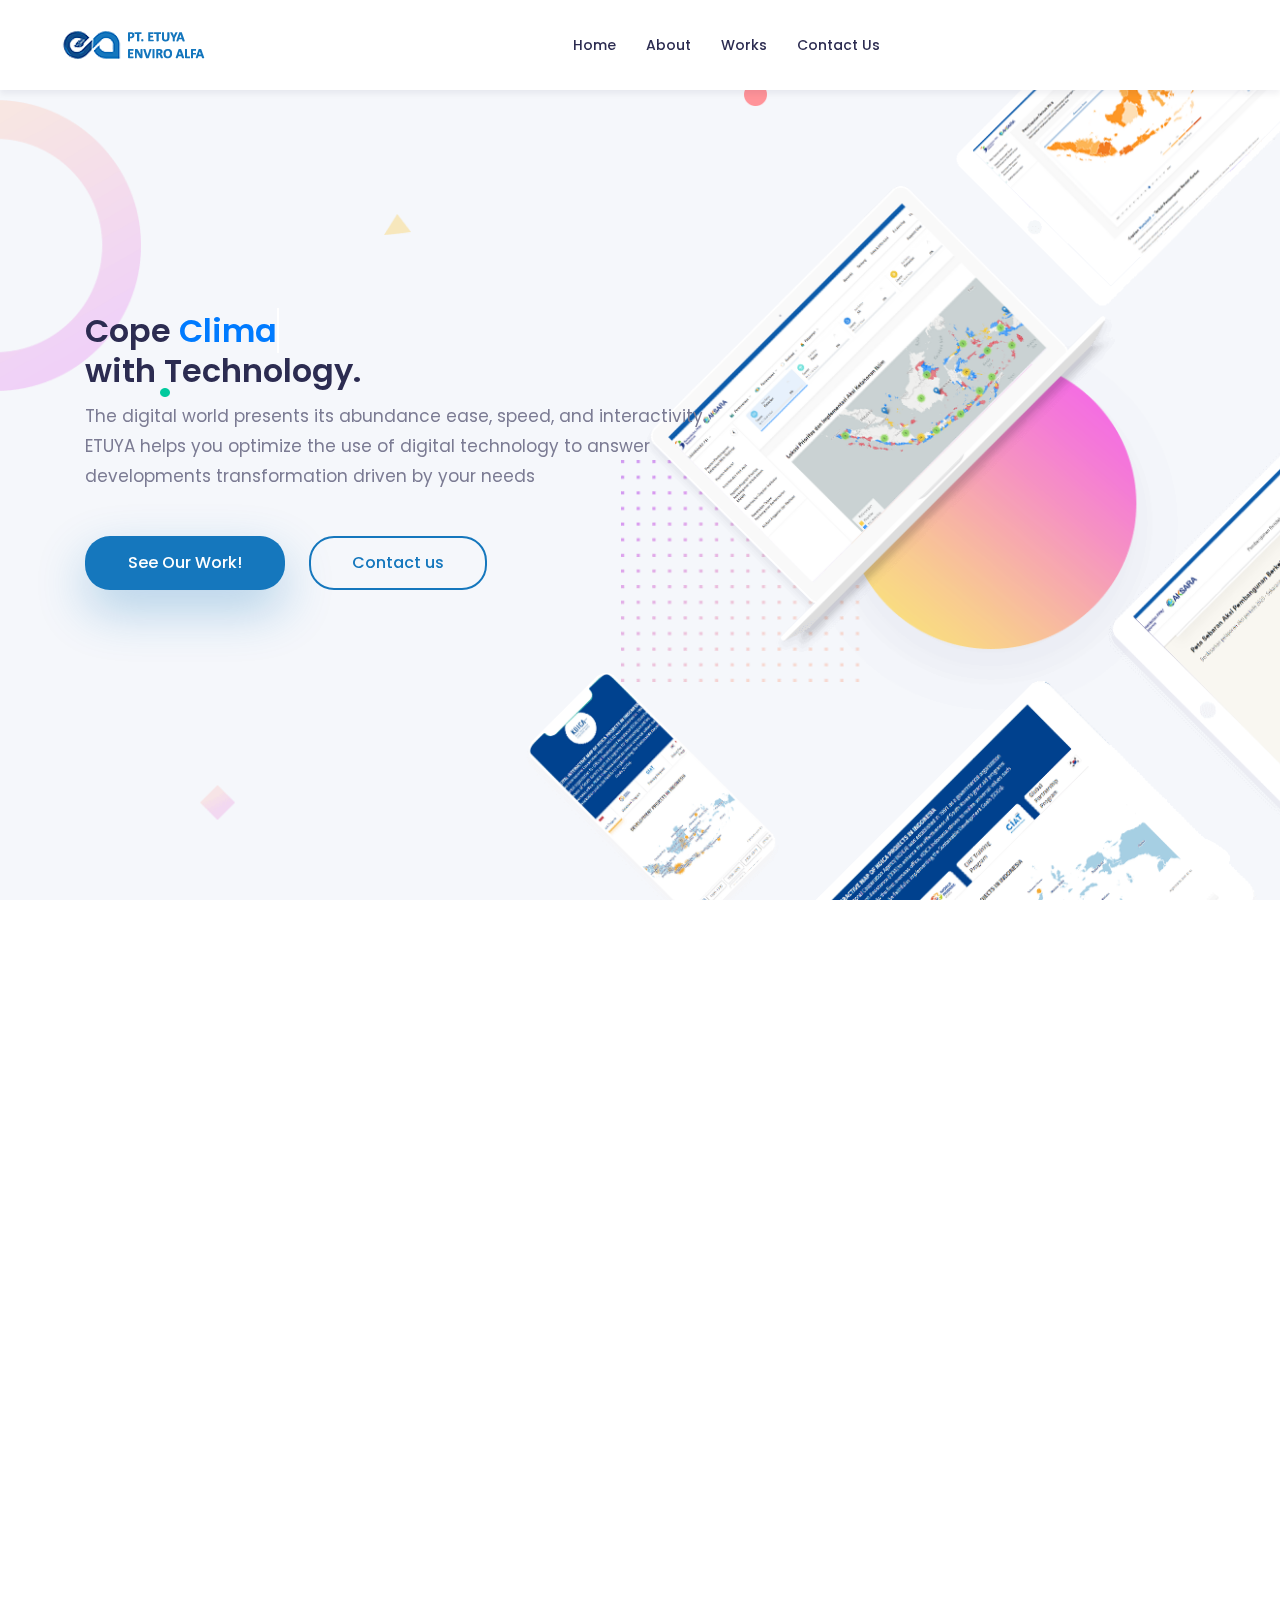
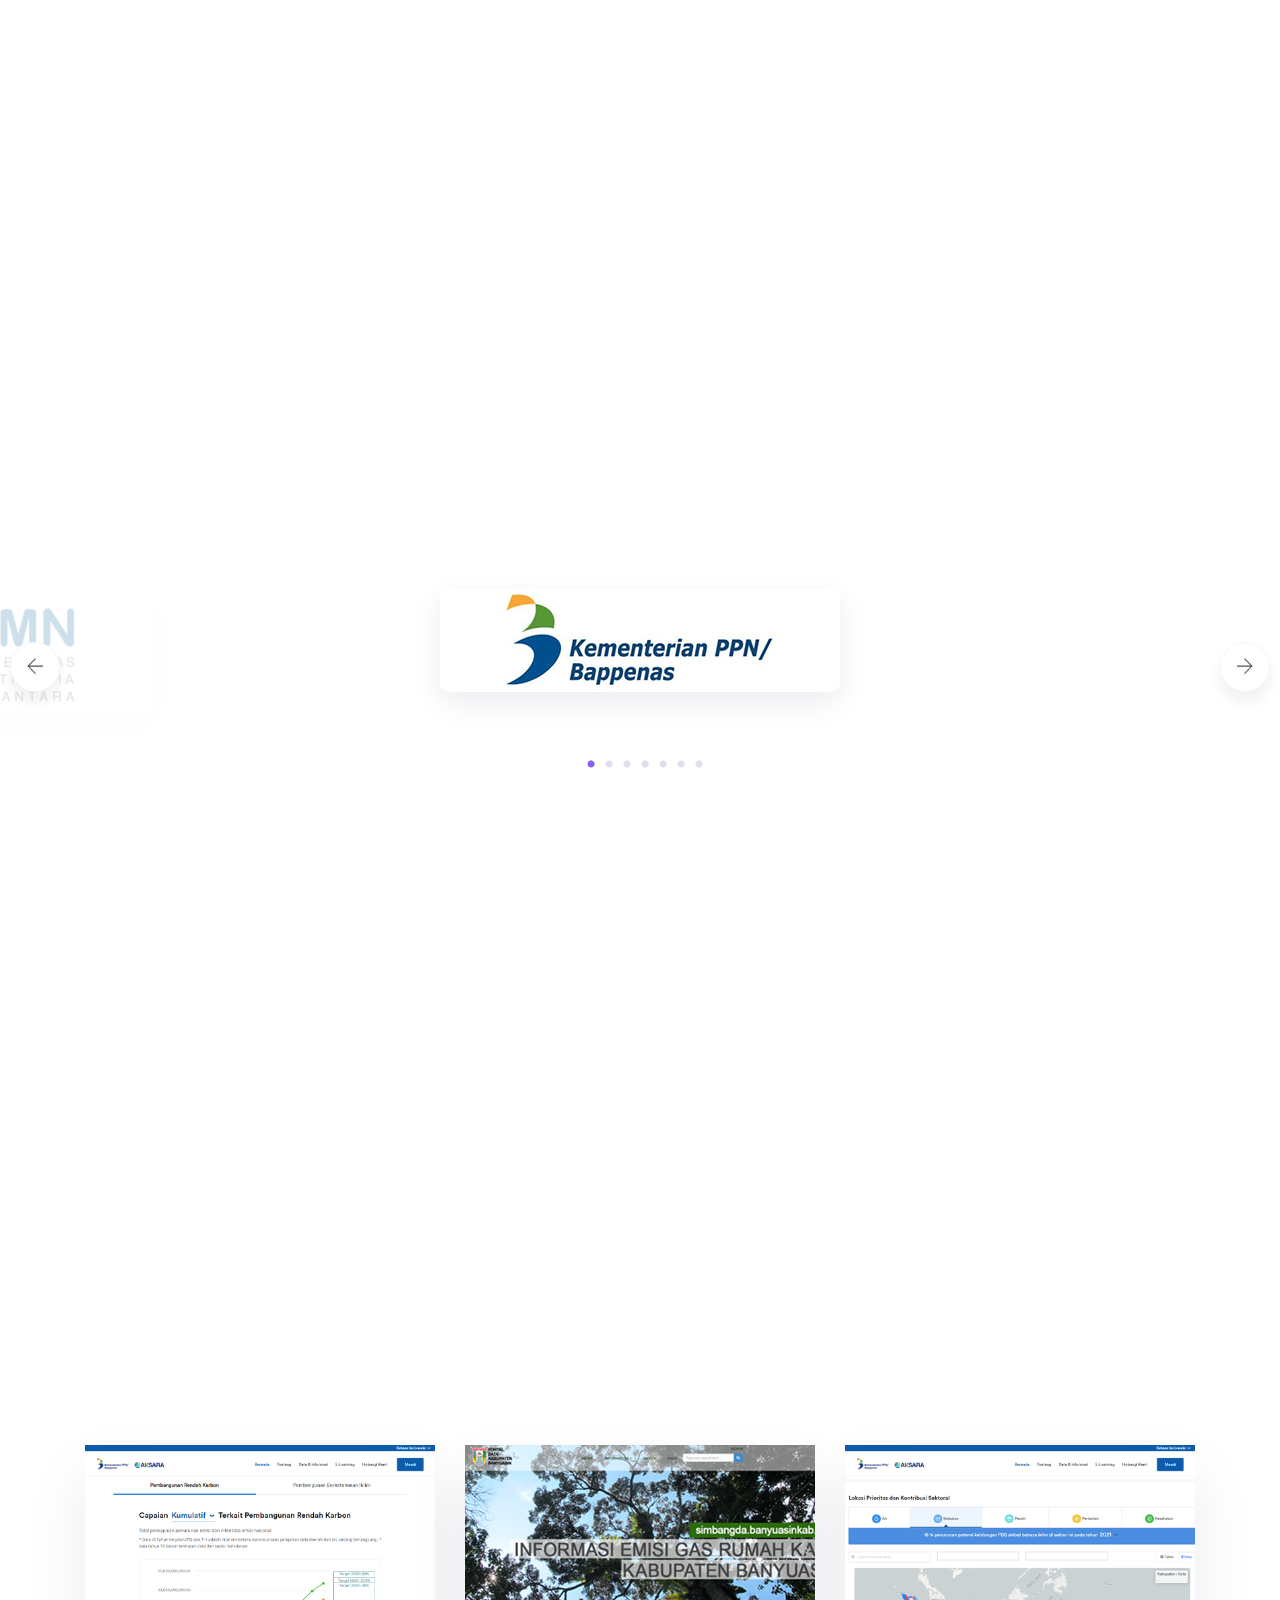
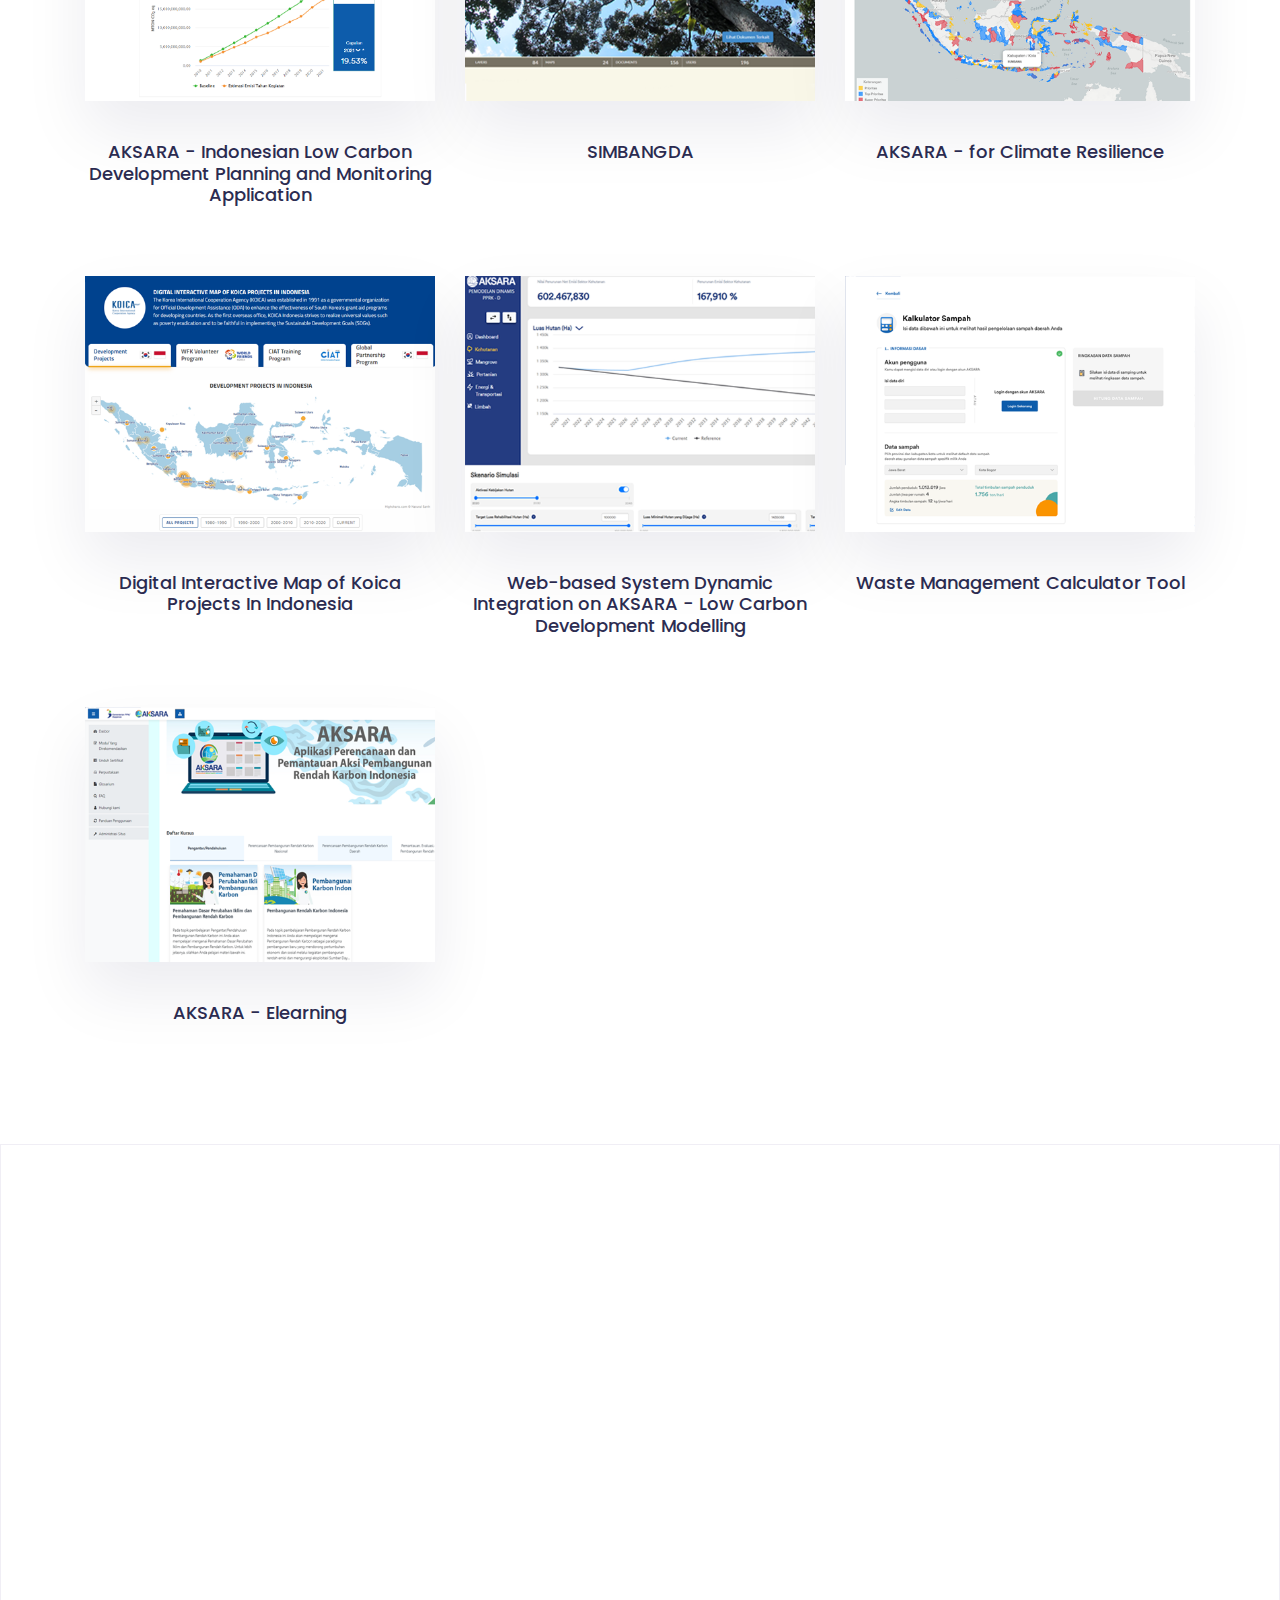
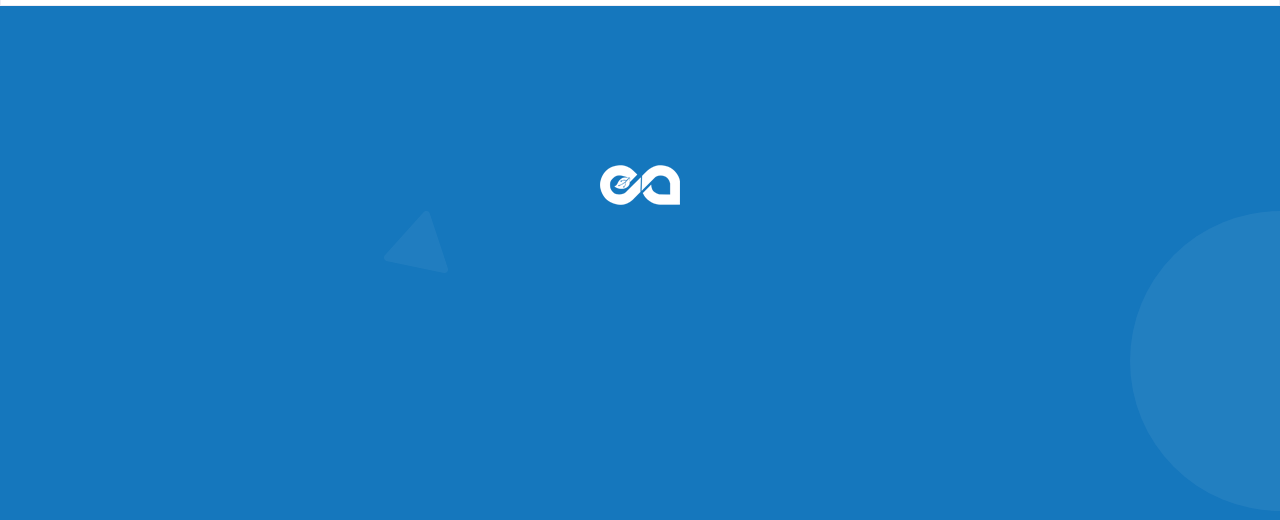
==== commit a52a6d28: "Update index.html" ====
--- a/index.html
+++ b/index.html
@@ -145,48 +145,43 @@
                     </div>
                 </div>
             </div>
-            <br/><br/><br/>
-            <div class="container custom_container">
-                <div class="d-flex justify-content-center">
-                    <h3 class=" wow fadeInUp" data-wow-delay="400ms" >Our Colaboration Partner :</h3><br/><br/>
-                </div>
-                <div class="row">
-                    <div class="col-sm">
-                        <div class="features_item wow fadeInLeft">
-                            <img src="img/logo/logo_01.png" alt="">
-                        </div>
-                    </div>
-                    <div class="col-sm">
-                        <div class="features_item wow fadeInLeft" data-wow-delay="0.4s">
-                            <img src="img/logo/logo_02.png" alt="">
-                        </div>
-                    </div>
-                    <div class="col-sm">
-                        <div class="features_item wow fadeInLeft">
-                            <img src="img/logo/logo_03.png" alt="">
-                        </div>
-                    </div>
-                    <div class="col-sm">
-                        <div class="features_item wow fadeInLeft" data-wow-delay="0.4s">
-                            <img src="img/logo/logo_04.png" alt="">
-                        </div>
-                    </div>
-                    <div class="col-sm">
-                        <div class="features_item wow fadeInLeft">
-                            <img src="img/logo/logo_05.png" alt="">
-                        </div>
-                    </div>
-                    <div class="col-sm">
-                        <div class="features_item wow fadeInLeft">
-                            <img src="img/logo/logo_06.png" alt="">
-                        </div>
-                    </div>
-                    <div class="col-sm">
-                        <div class="features_item wow fadeInLeft">
-                            <img src="img/logo/logo_07.png" alt="">
-                        </div>
-                    </div>
-                </div>    
+        </section>
+        
+        <section class="portfolio_area portfolio_padding">
+            <div class="container">
+                <div class="section_title text-center">
+                    <h2 class=" wow fadeInUp" data-wow-delay="400ms">Our Colaboration Partner :</h2>
+                </div>
+            </div>
+            
+            <div class="p_slider_inner">
+                <div class="portfolio_slider">
+                    <div class="p_item">
+                        <img src="img/logo/logo_01.png" data-toggle="tooltip" data-placement="bottom" title="" alt="">
+                    </div>
+                    <div class="p_item">
+                        <img src="img/logo/logo_02.png" data-toggle="tooltip" data-placement="bottom" title="" alt="">
+                    </div>
+                    <div class="p_item">
+                        <img src="img/logo/logo_03.png" data-toggle="tooltip" data-placement="bottom" title="" alt="">
+                    </div>
+                    <div class="p_item">
+                        <img src="img/logo/logo_04.png" data-toggle="tooltip" data-placement="bottom" title="" alt="">
+                    </div>
+                    <div class="p_item">
+                        <img src="img/logo/logo_05.png" data-toggle="tooltip" data-placement="bottom" title="" alt="">
+                    </div>
+                    <div class="p_item">
+                        <img src="img/logo/logo_06.png" data-toggle="tooltip" data-placement="bottom" title="" alt="">
+                    </div>
+                    <div class="p_item">
+                        <img src="img/logo/logo_07.png" data-toggle="tooltip" data-placement="bottom" title="" alt="">
+                    </div>
+                </div>
+                <div class="arrow">
+                    <i class="ti-arrow-left prevs"></i>
+                    <i class="ti-arrow-right nexts"></i>
+                </div>
             </div>
         </section>
         
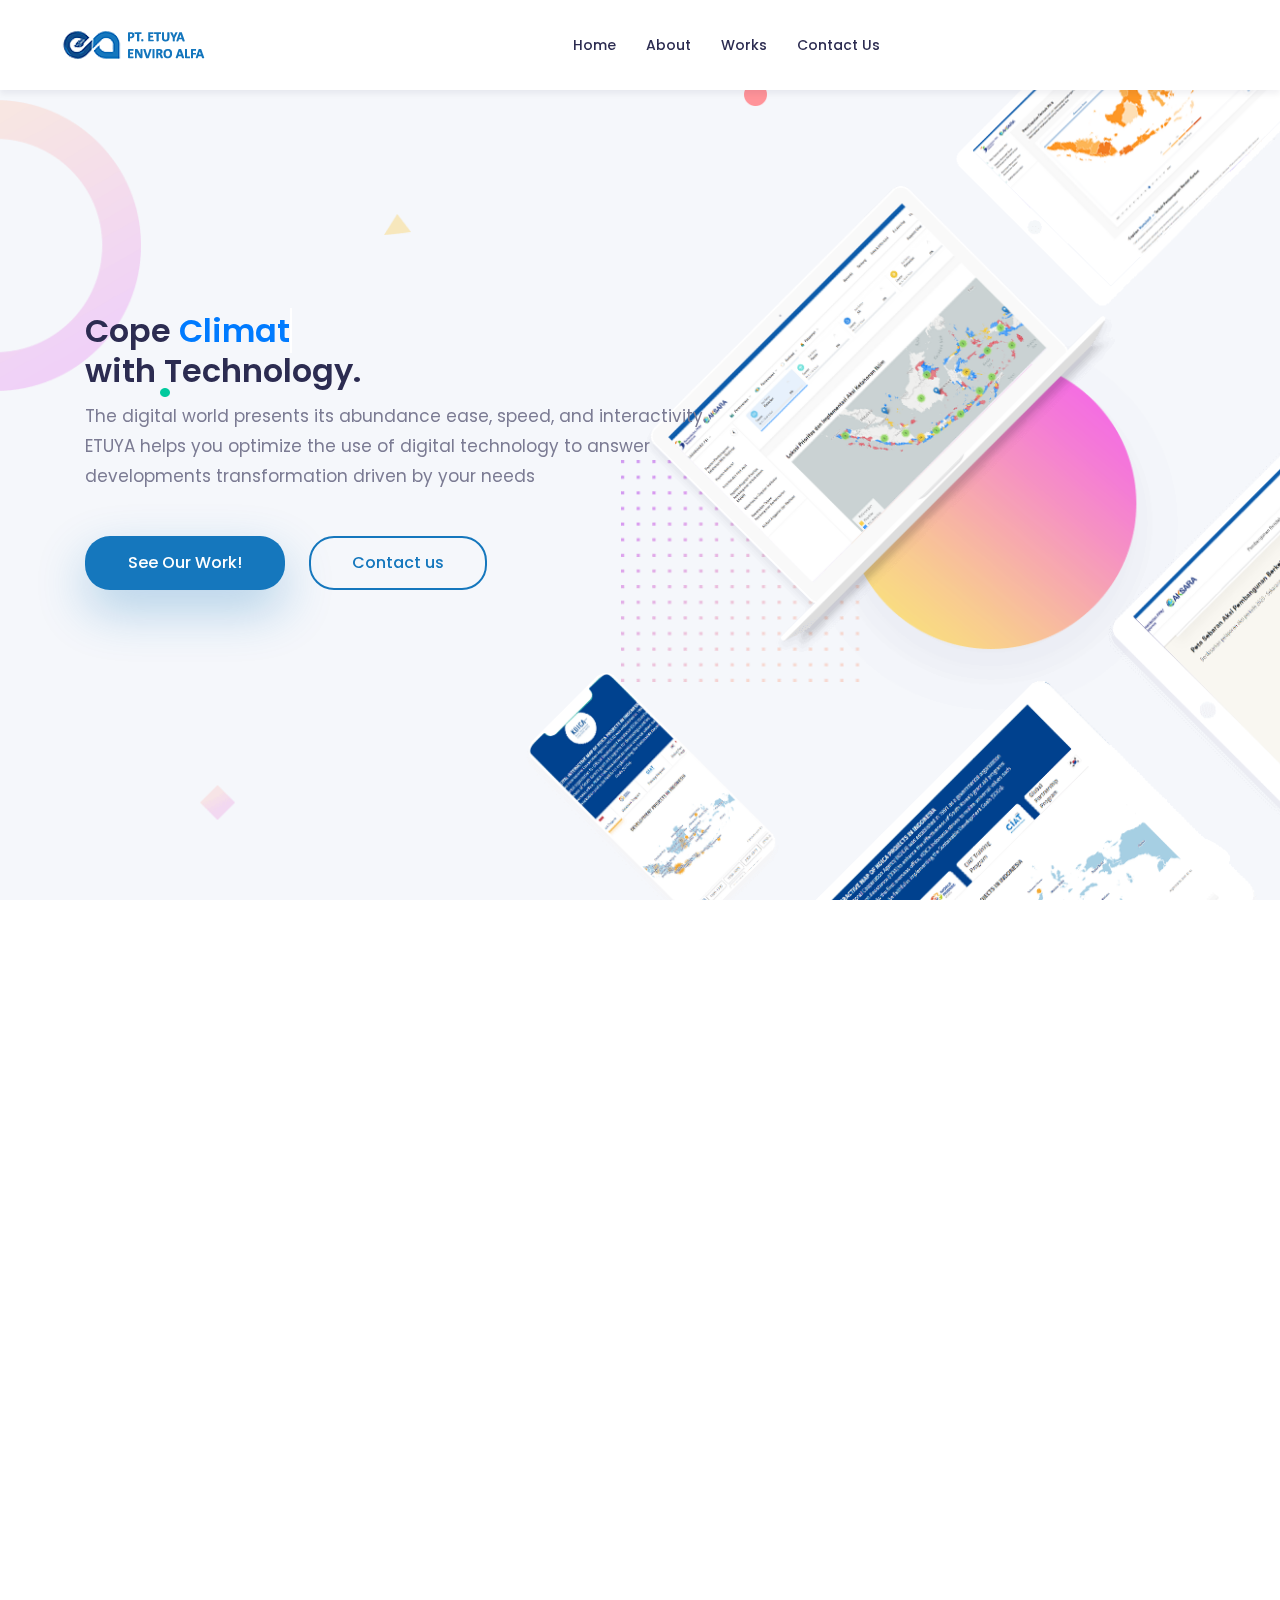
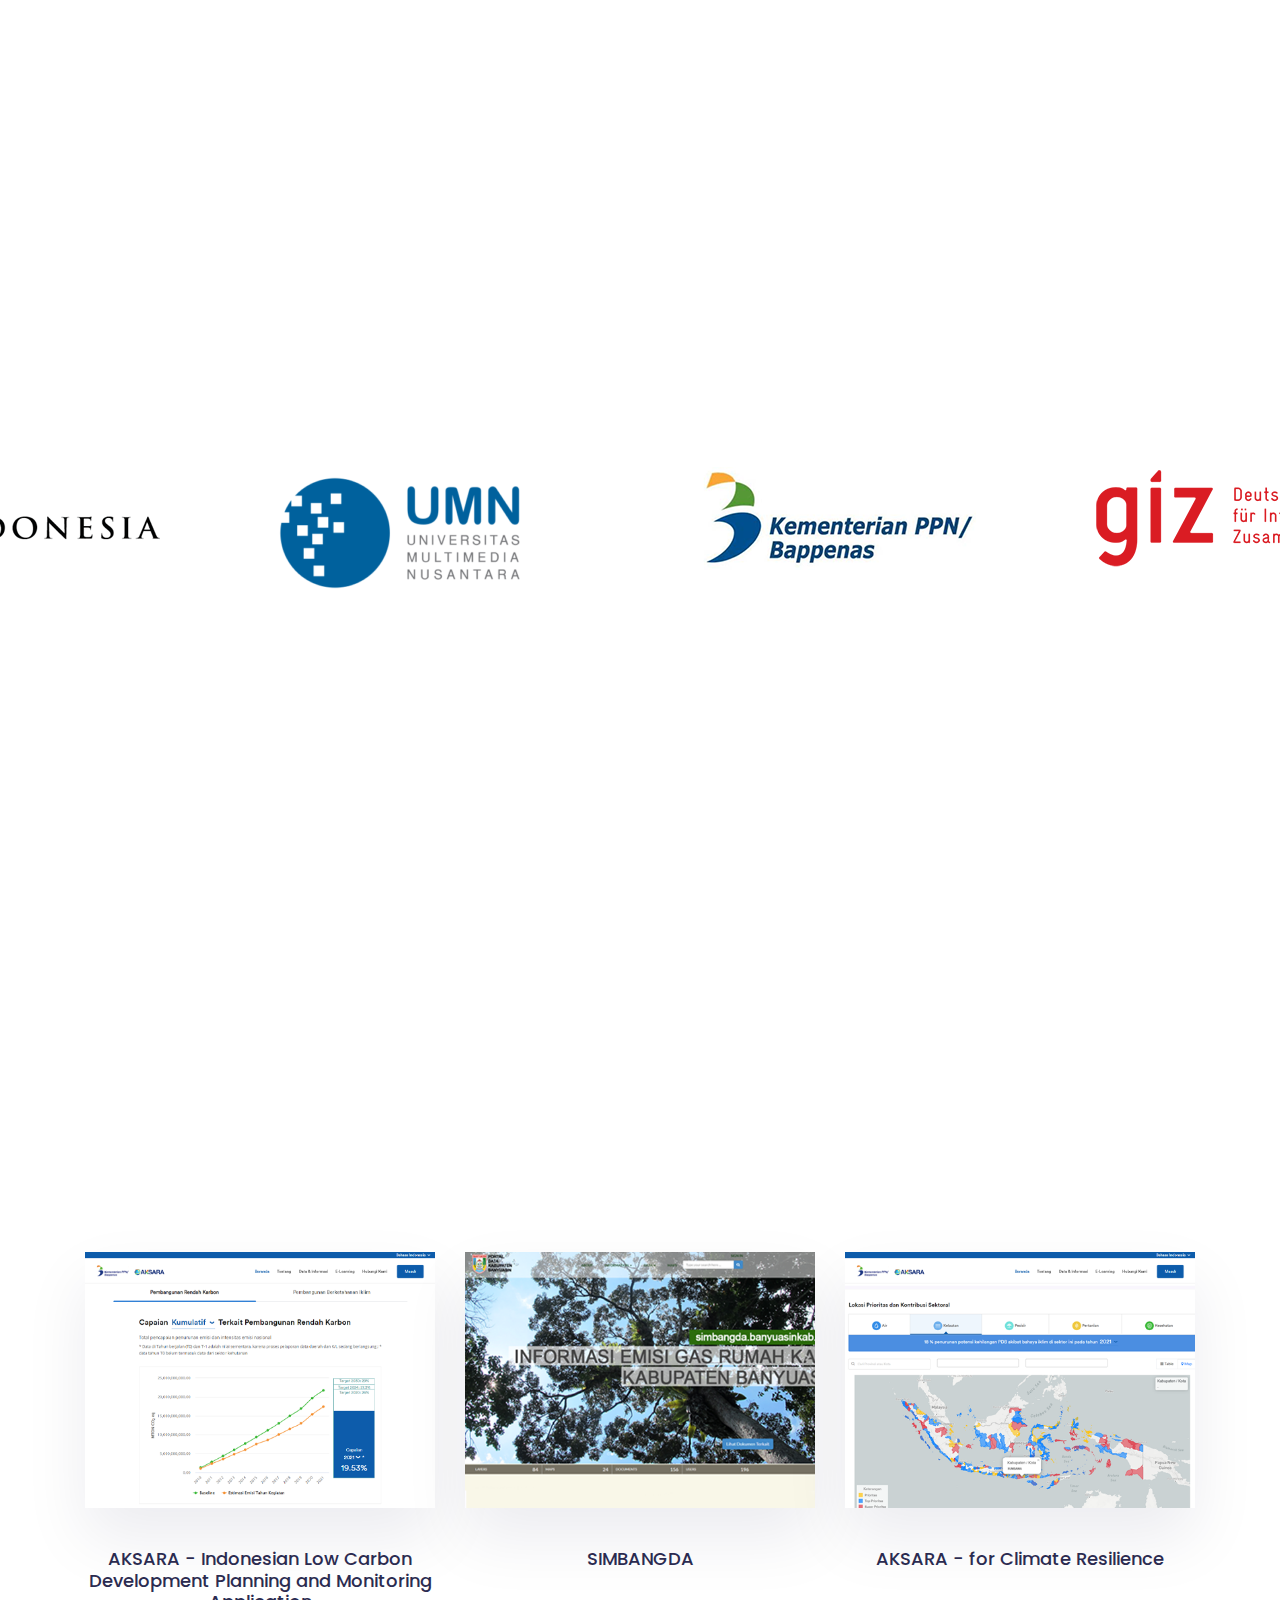
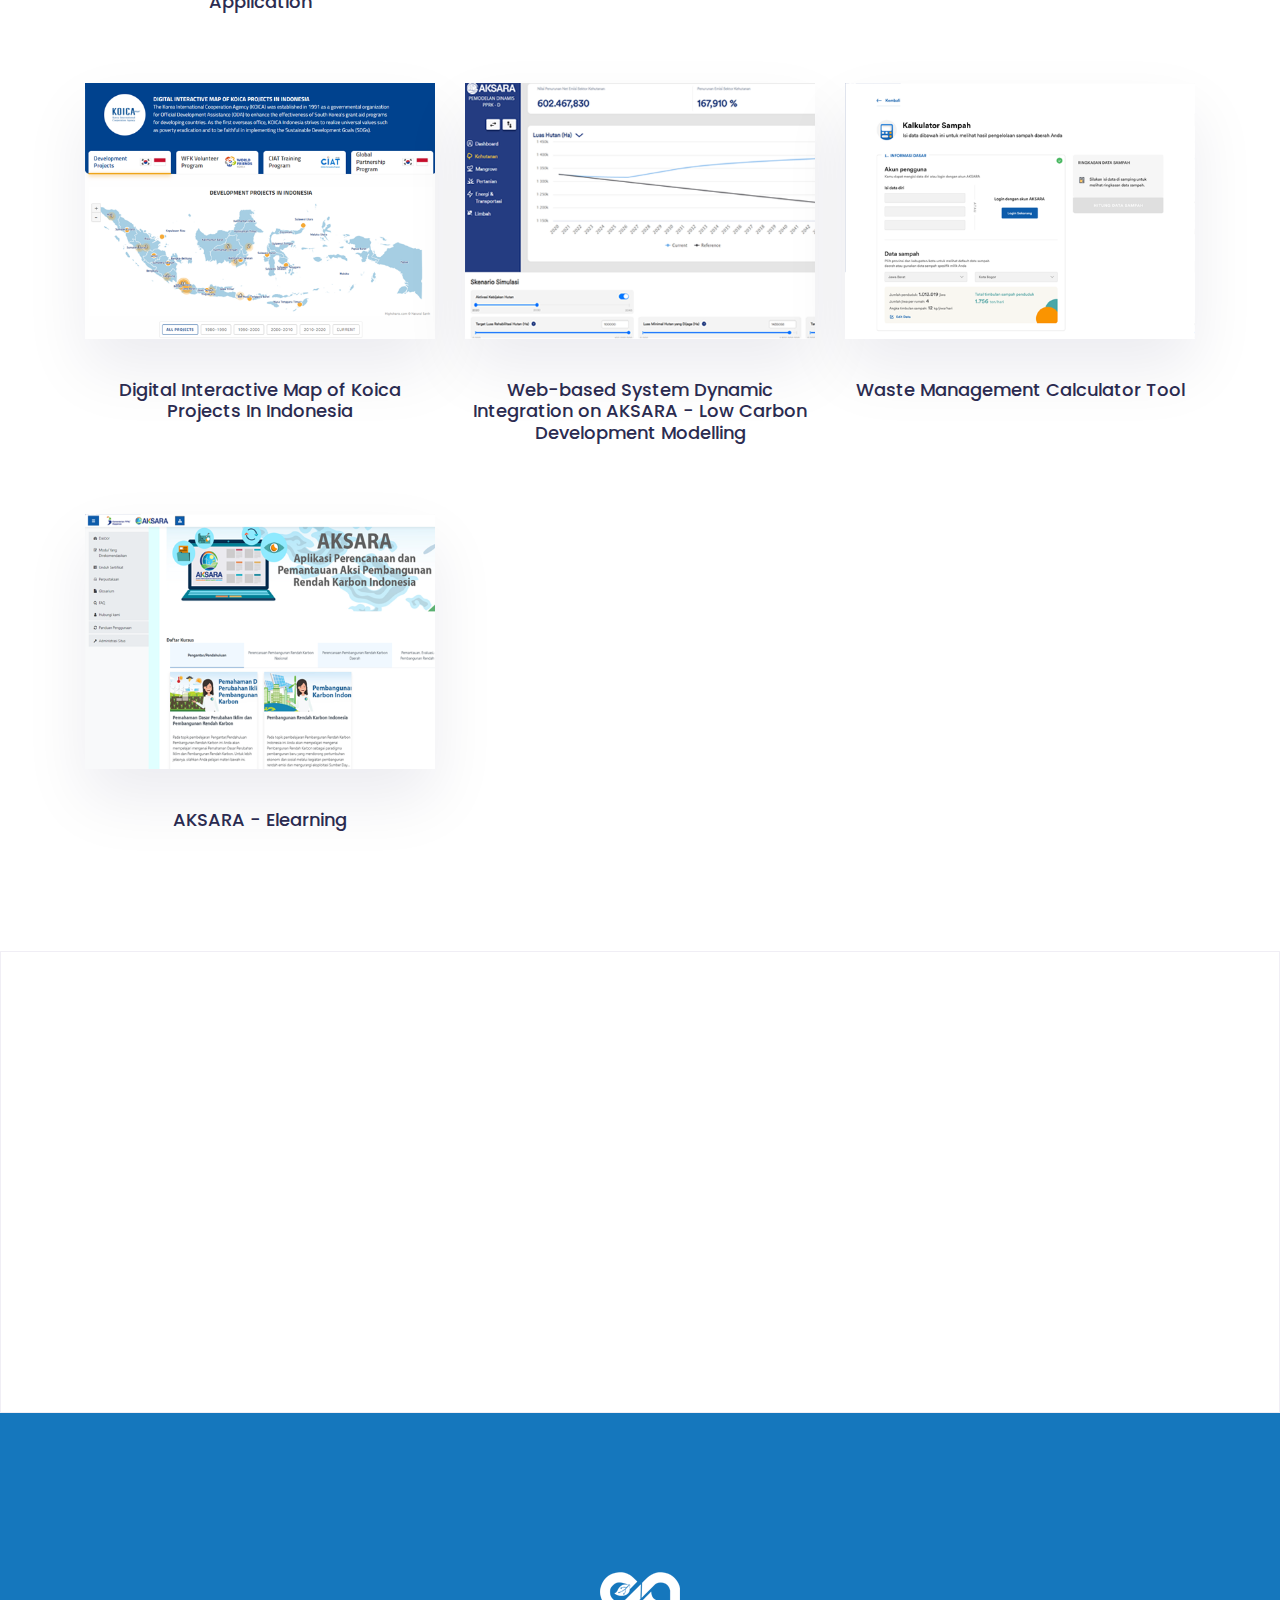
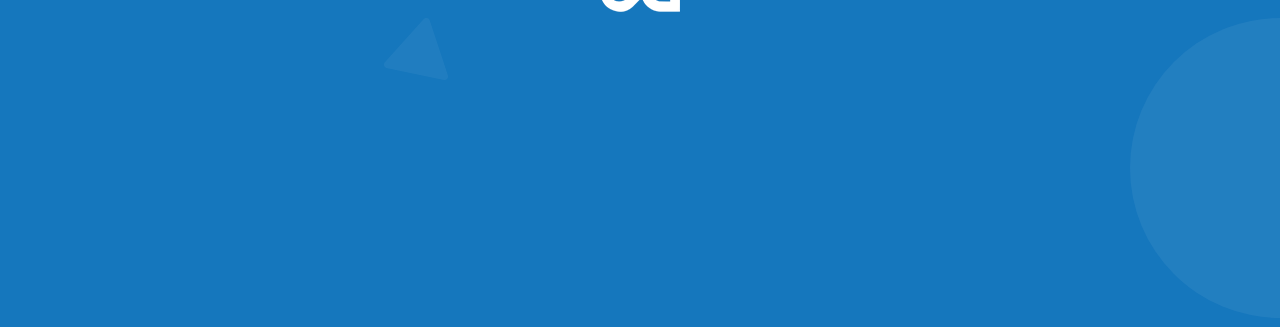
==== commit cdf08c80: "update logo" ====
--- a/index.html
+++ b/index.html
@@ -145,45 +145,38 @@
                     </div>
                 </div>
             </div>
+            <br/><br/><br/>
+            <div class="container">
+                <div class="section_title text-center"><h2 class=" wow fadeInUp" data-wow-delay="400ms">Our Colaboration Partner :</h2></div>
+            </div>
+            <div class="portfolio_slider_two">
+                <div class="item">
+                    <img src="img/logo/logo_01.png" alt="">
+                </div>
+                <div class="item">
+                    <img src="img/logo/logo_02.png" alt="">
+                </div>
+                <div class="item">
+                    <img src="img/logo/logo_03.png" alt="">
+                </div>
+                <div class="item">
+                    <img src="img/logo/logo_04.png" alt="">
+                </div>
+                <div class="item">
+                    <img src="img/logo/logo_05.png" alt="">
+                </div>
+                <div class="item">
+                    <img src="img/logo/logo_06.png" alt="">
+                </div>
+                <div class="item">
+                    <img src="img/logo/logo_07.png" alt="">
+                </div>
+            </div>
         </section>
         
-        <section class="portfolio_area portfolio_padding">
-            <div class="container">
-                <div class="section_title text-center">
-                    <h2 class=" wow fadeInUp" data-wow-delay="400ms">Our Colaboration Partner :</h2>
-                </div>
-            </div>
+        <!--<section class="portfolio_area_three">
             
-            <div class="p_slider_inner">
-                <div class="portfolio_slider">
-                    <div class="p_item">
-                        <img src="img/logo/logo_01.png" data-toggle="tooltip" data-placement="bottom" title="" alt="">
-                    </div>
-                    <div class="p_item">
-                        <img src="img/logo/logo_02.png" data-toggle="tooltip" data-placement="bottom" title="" alt="">
-                    </div>
-                    <div class="p_item">
-                        <img src="img/logo/logo_03.png" data-toggle="tooltip" data-placement="bottom" title="" alt="">
-                    </div>
-                    <div class="p_item">
-                        <img src="img/logo/logo_04.png" data-toggle="tooltip" data-placement="bottom" title="" alt="">
-                    </div>
-                    <div class="p_item">
-                        <img src="img/logo/logo_05.png" data-toggle="tooltip" data-placement="bottom" title="" alt="">
-                    </div>
-                    <div class="p_item">
-                        <img src="img/logo/logo_06.png" data-toggle="tooltip" data-placement="bottom" title="" alt="">
-                    </div>
-                    <div class="p_item">
-                        <img src="img/logo/logo_07.png" data-toggle="tooltip" data-placement="bottom" title="" alt="">
-                    </div>
-                </div>
-                <div class="arrow">
-                    <i class="ti-arrow-left prevs"></i>
-                    <i class="ti-arrow-right nexts"></i>
-                </div>
-            </div>
-        </section>
+        </section>-->
         
         <!-- 03 // work -->
         <section class="demo_area sec_pad" id="works">
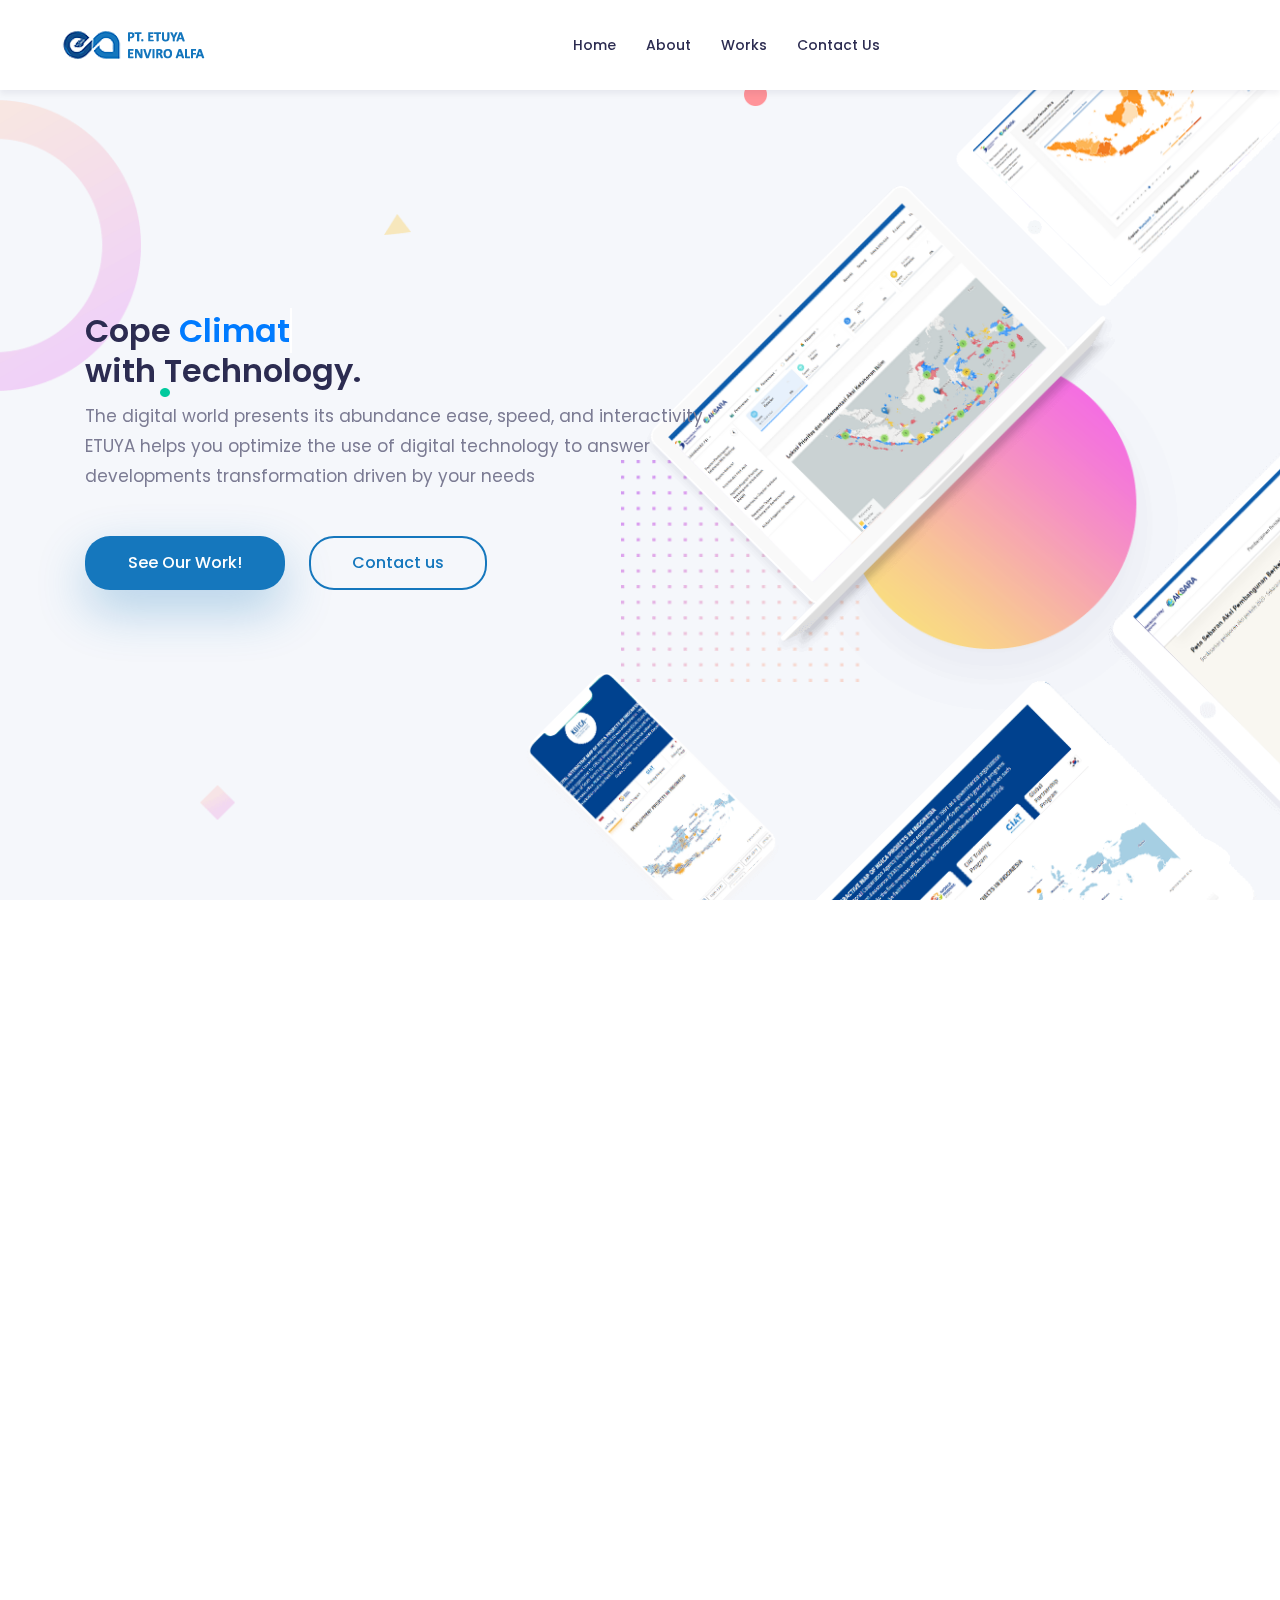
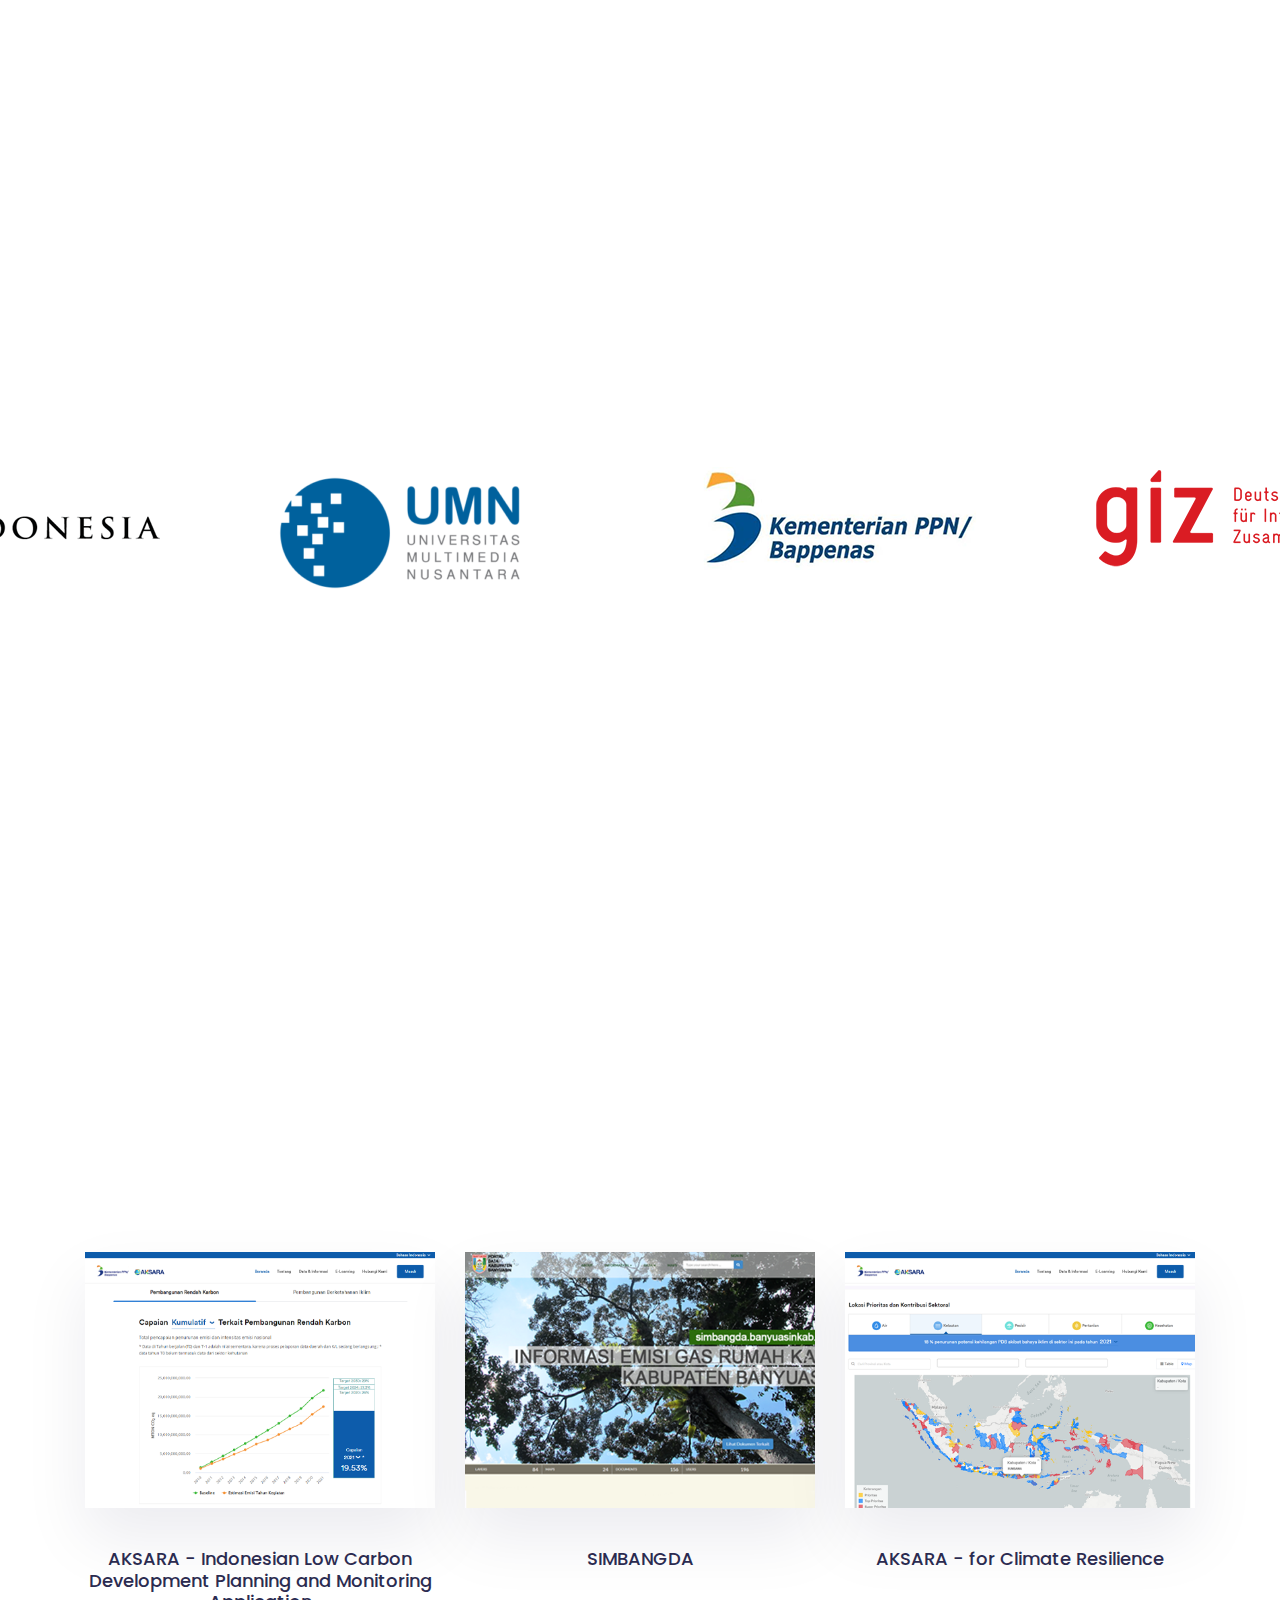
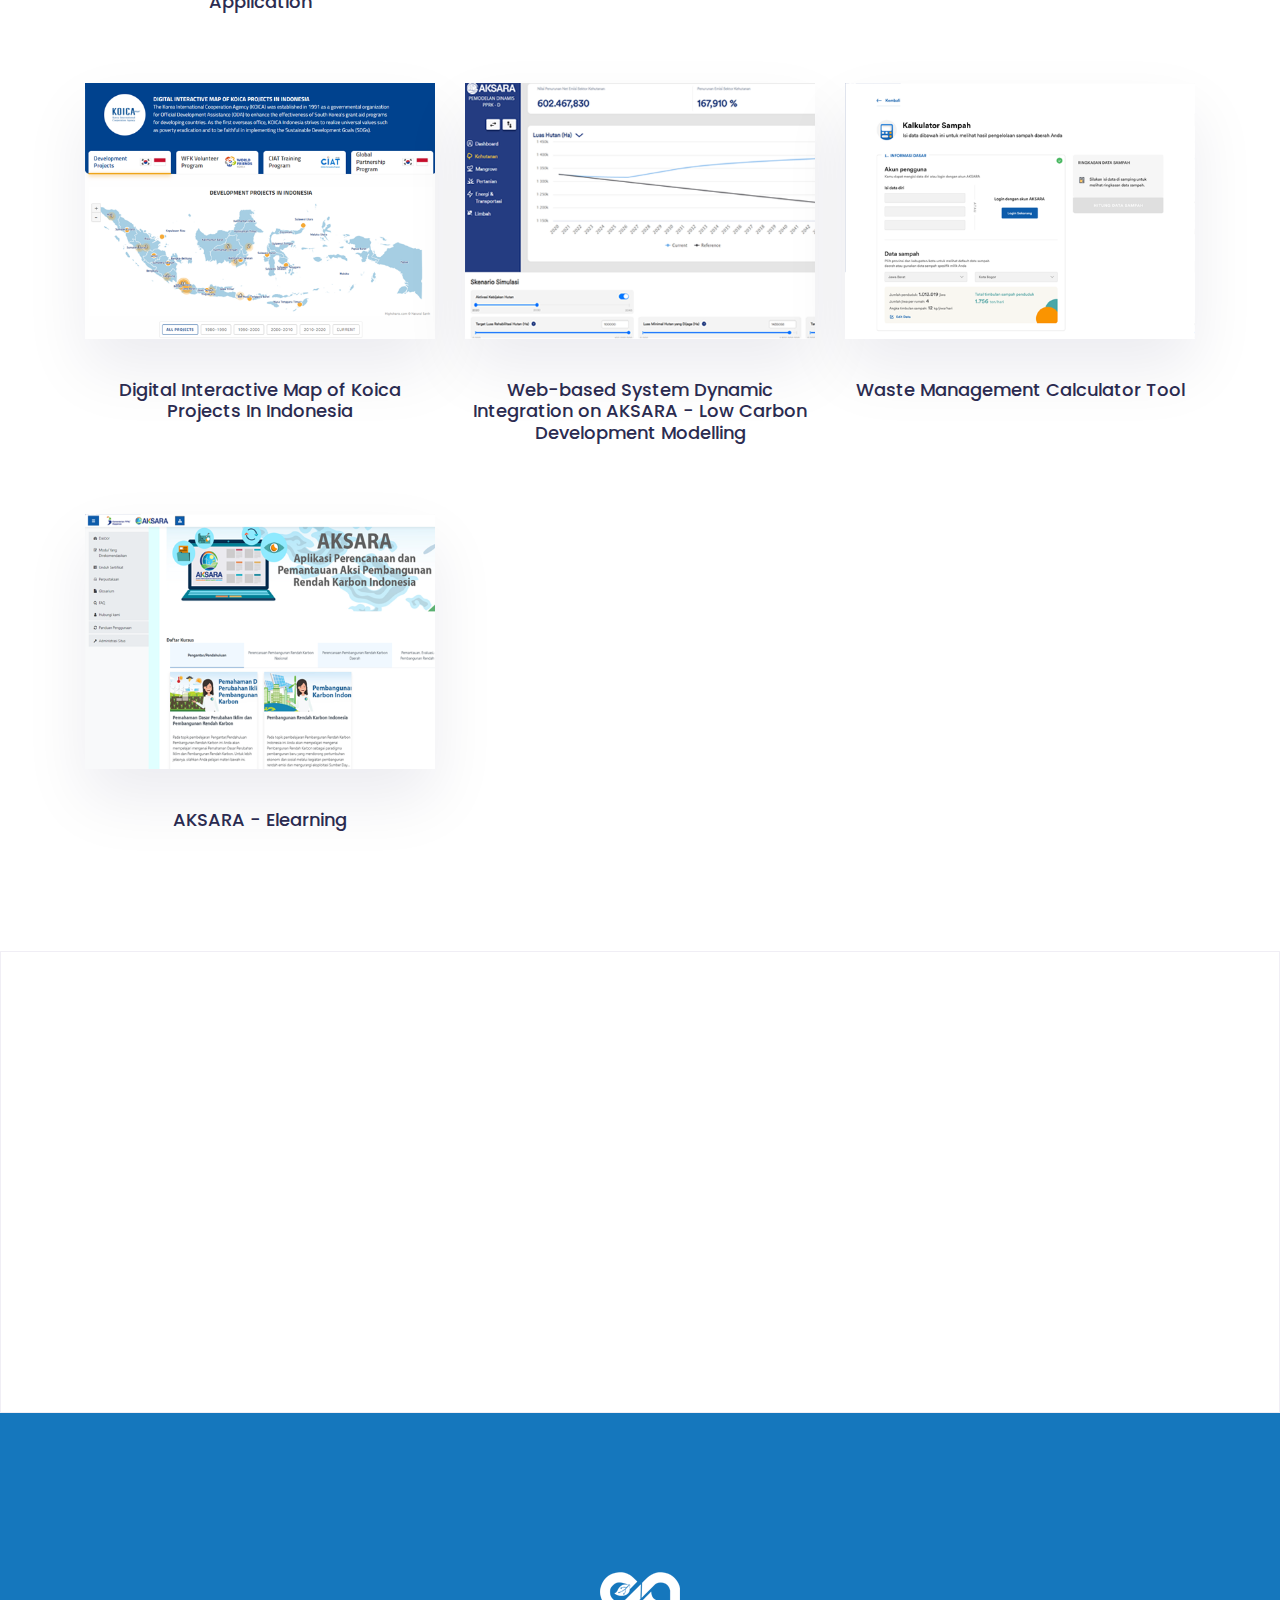
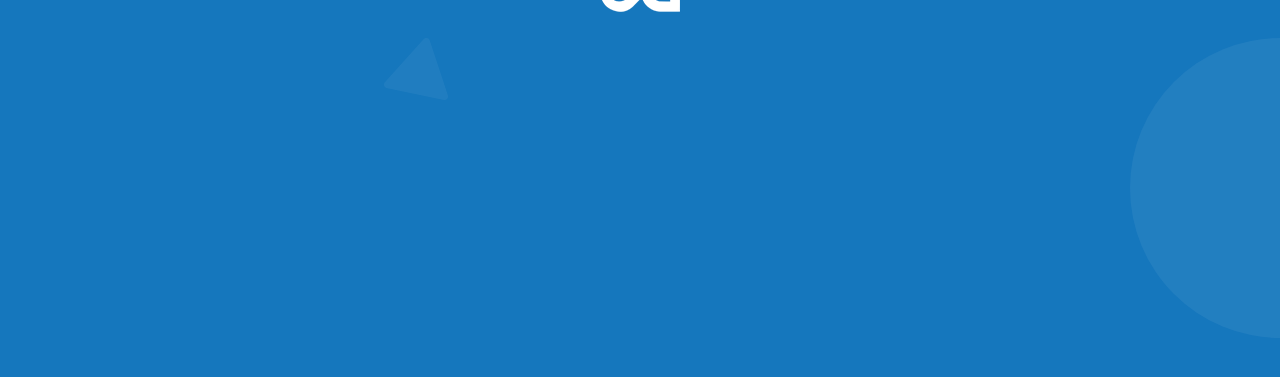
==== commit 6542e574: "Update index.html" ====
--- a/index.html
+++ b/index.html
@@ -588,8 +588,8 @@
                 <a href="#" class="f_logo"><img src="img/f_logo.png" alt=""></a>
                 <h2 class="wow fadeInUp" data-wow-delay="0.2s"><br>
                 </h2>
-                <!--<a class="wow fadeInUp" data-wow-delay="0.4s" href="https://droitthemes.net/buy/saasland"
-                    target="_black"><i class="icon_cart_alt"></i>Get SaasLand Now </a>-->
+                <a class="wow fadeInUp" data-wow-delay="0.4s" href="mailto: info@etuya.id"
+                   target="_black"><i class="icon_mail_alt"></i>info@etuya.id </a>
             </div>
             <div class="one_img wow slideInnew footer_shap_1" data-wow-delay="1s">
                 <div class="layer layer2" data-depth="0.30"><img src="img/shape/footer_shap_1.png" alt=""></div>
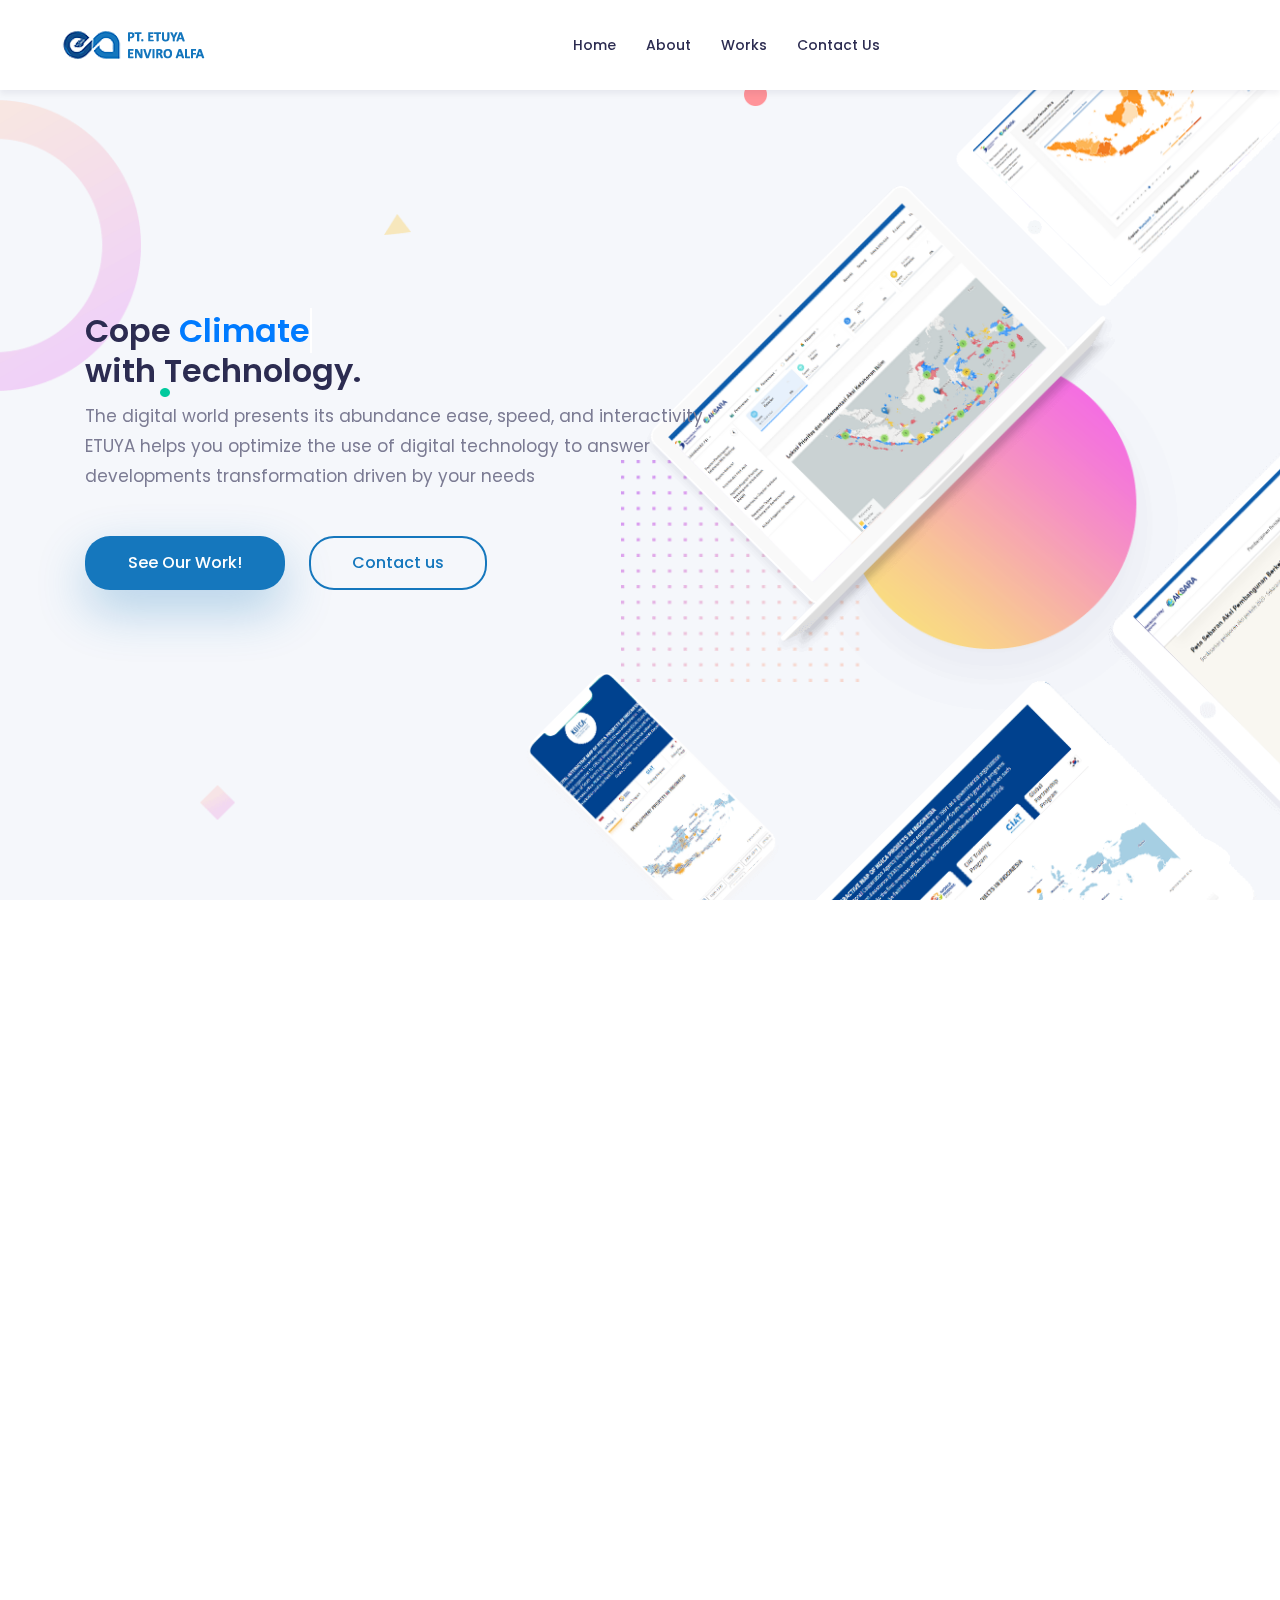
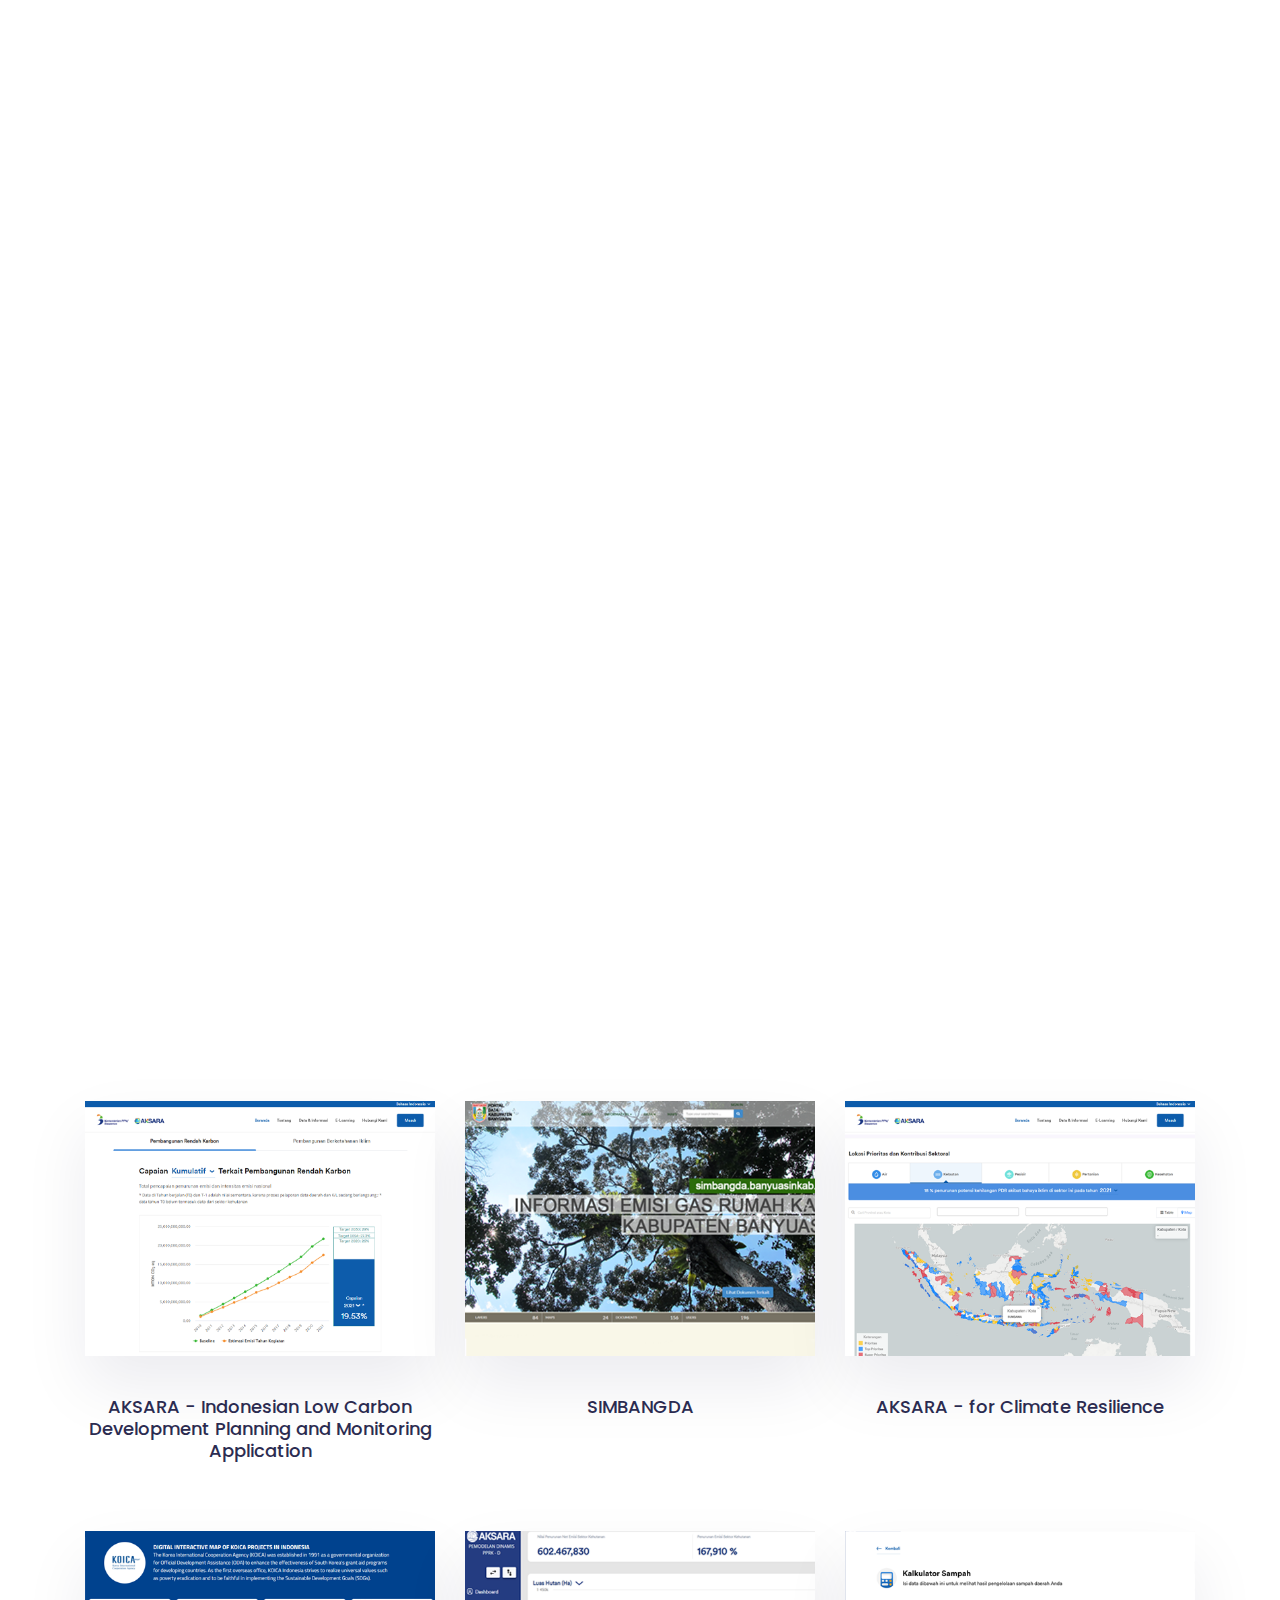
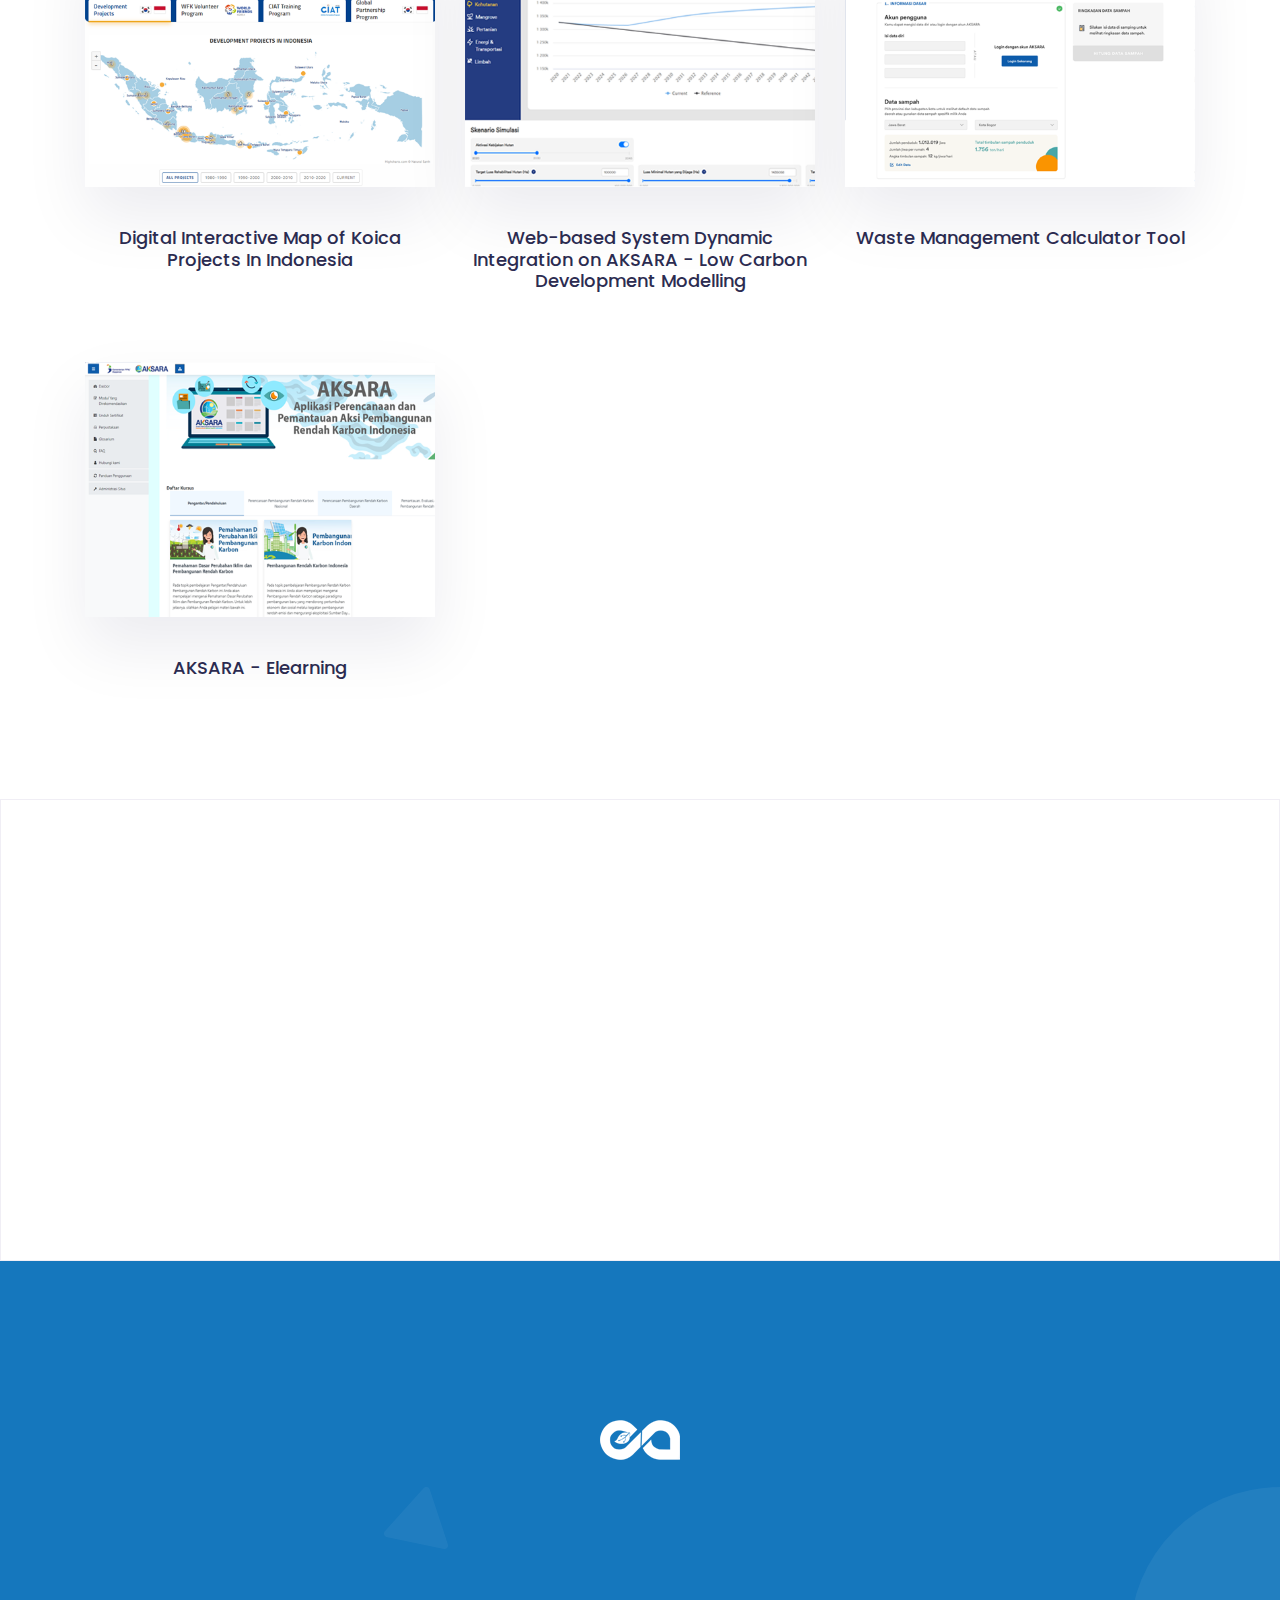
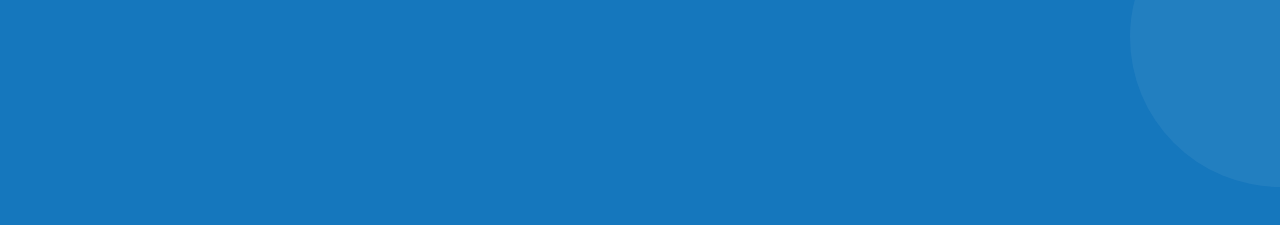
==== commit 43cb5505: "Update index.html" ====
--- a/index.html
+++ b/index.html
@@ -144,39 +144,51 @@
                         </div>
                     </div>
                 </div>
-            </div>
             <br/><br/><br/>
-            <div class="container">
-                <div class="section_title text-center"><h2 class=" wow fadeInUp" data-wow-delay="400ms">Our Colaboration Partner :</h2></div>
-            </div>
-            <div class="portfolio_slider_two">
-                <div class="item">
-                    <img src="img/logo/logo_01.png" alt="">
-                </div>
-                <div class="item">
-                    <img src="img/logo/logo_02.png" alt="">
-                </div>
-                <div class="item">
-                    <img src="img/logo/logo_03.png" alt="">
-                </div>
-                <div class="item">
-                    <img src="img/logo/logo_04.png" alt="">
-                </div>
-                <div class="item">
-                    <img src="img/logo/logo_05.png" alt="">
-                </div>
-                <div class="item">
-                    <img src="img/logo/logo_06.png" alt="">
-                </div>
-                <div class="item">
-                    <img src="img/logo/logo_07.png" alt="">
+                <div class="container custom_container">
+                    <div class="d-flex justify-content-center">
+                        <h3 class=" wow fadeInUp" data-wow-delay="400ms" >Our Colaboration Partner :</h3><br/><br/>
+                    </div>
+                    <div class="row">
+                        <div class="col-sm">
+                            <div class="features_item wow fadeInLeft">
+                                <img src="img/logo/logo_01.png" alt="">
+                            </div>
+                        </div>
+                        <div class="col-sm">
+                            <div class="features_item wow fadeInLeft" data-wow-delay="0.4s">
+                                <img src="img/logo/logo_02.png" alt="">
+                            </div>
+                        </div>
+                        <div class="col-sm">
+                            <div class="features_item wow fadeInLeft" data-wow-delay="0.4s">
+                                <img src="img/logo/logo_03.png" alt="">
+                            </div>
+                        </div>                       
+                        <div class="col-sm">
+                            <div class="features_item wow fadeInLeft" data-wow-delay="0.4s">
+                                <img src="img/logo/logo_04.png" alt="">
+                            </div>
+                        </div>
+                        <div class="col-sm">
+                            <div class="features_item wow fadeInLeft" data-wow-delay="0.4s">
+                                <img src="img/logo/logo_05.png" alt="">
+                            </div>
+                        </div>
+                        <div class="col-sm">
+                            <div class="features_item wow fadeInLeft" data-wow-delay="0.4s">
+                                <img src="img/logo/logo_06.png" alt="">
+                            </div>
+                        </div>
+                        <div class="col-sm">
+                            <div class="features_item wow fadeInLeft" data-wow-delay="0.4s">
+                                <img src="img/logo/logo_07.png" alt="">
+                            </div>
+                        </div>
+                    </div>   
                 </div>
             </div>
         </section>
-        
-        <!--<section class="portfolio_area_three">
-            
-        </section>-->
         
         <!-- 03 // work -->
         <section class="demo_area sec_pad" id="works">
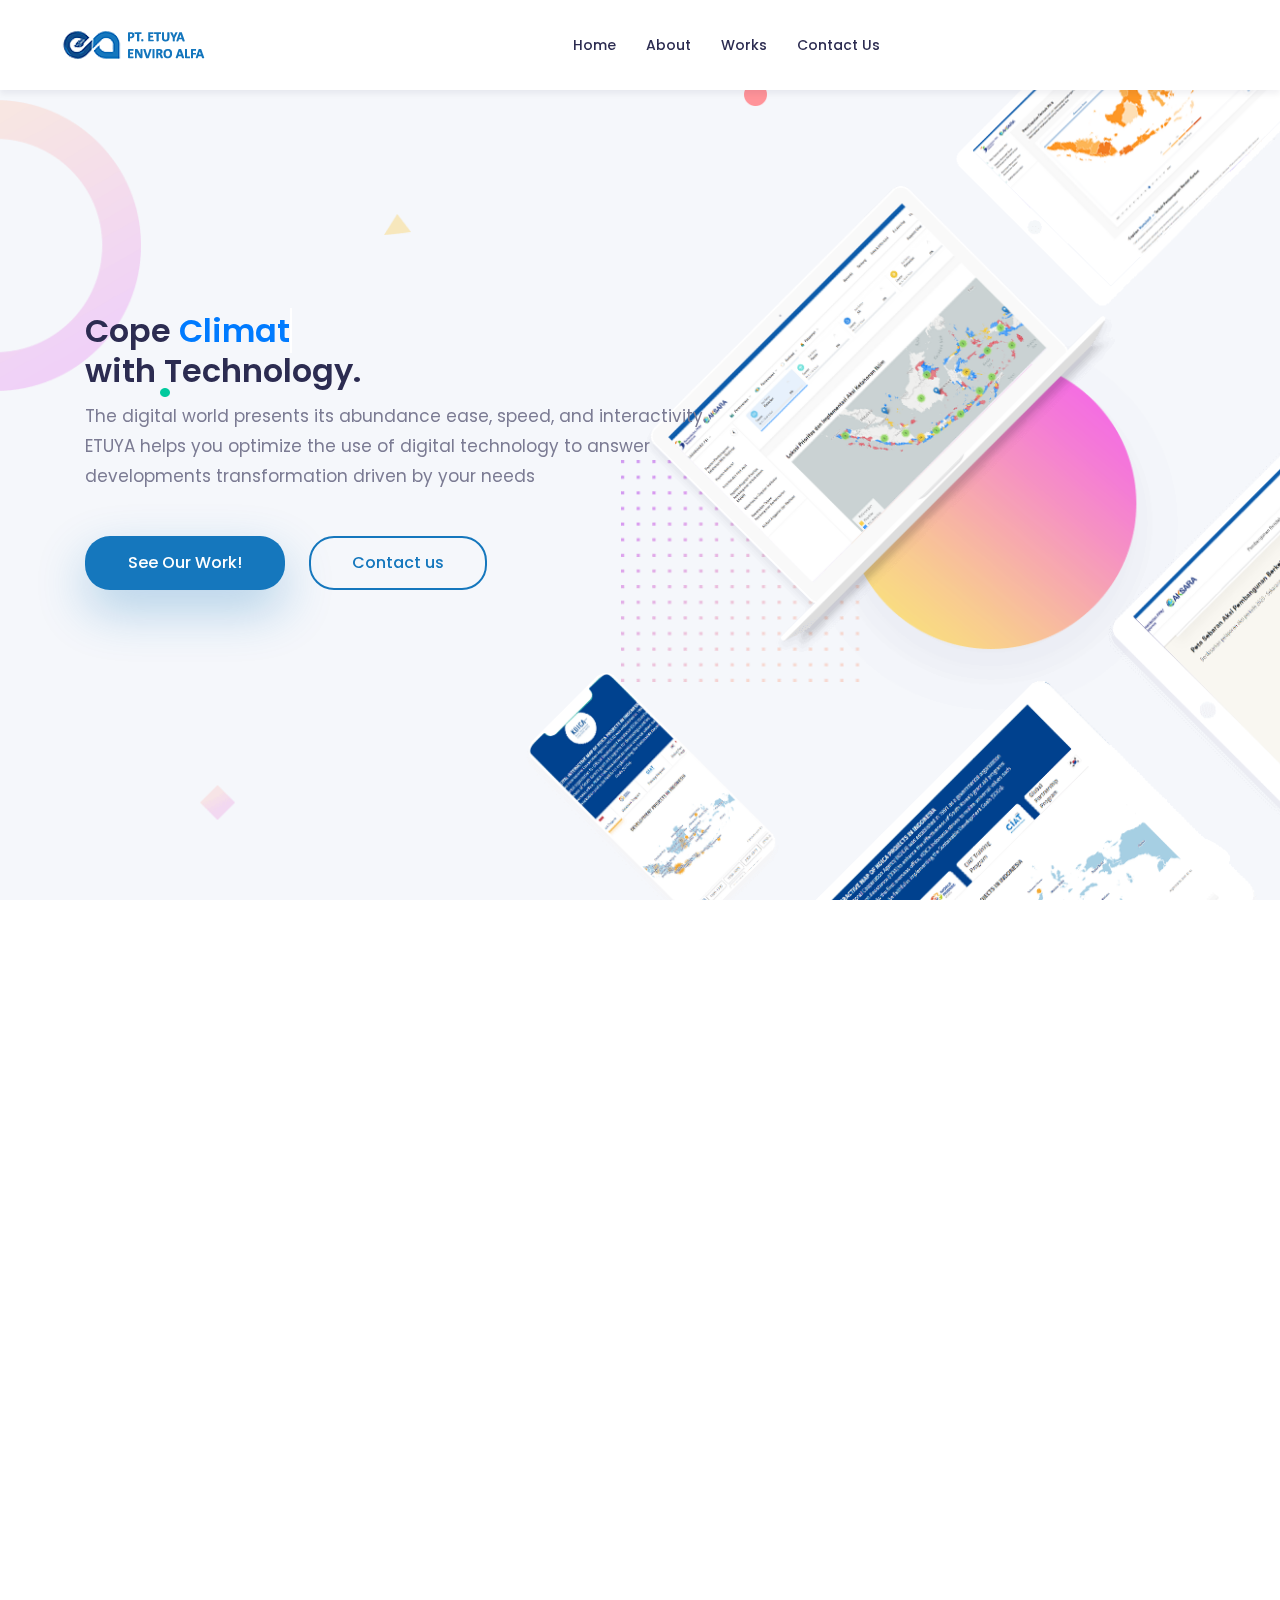
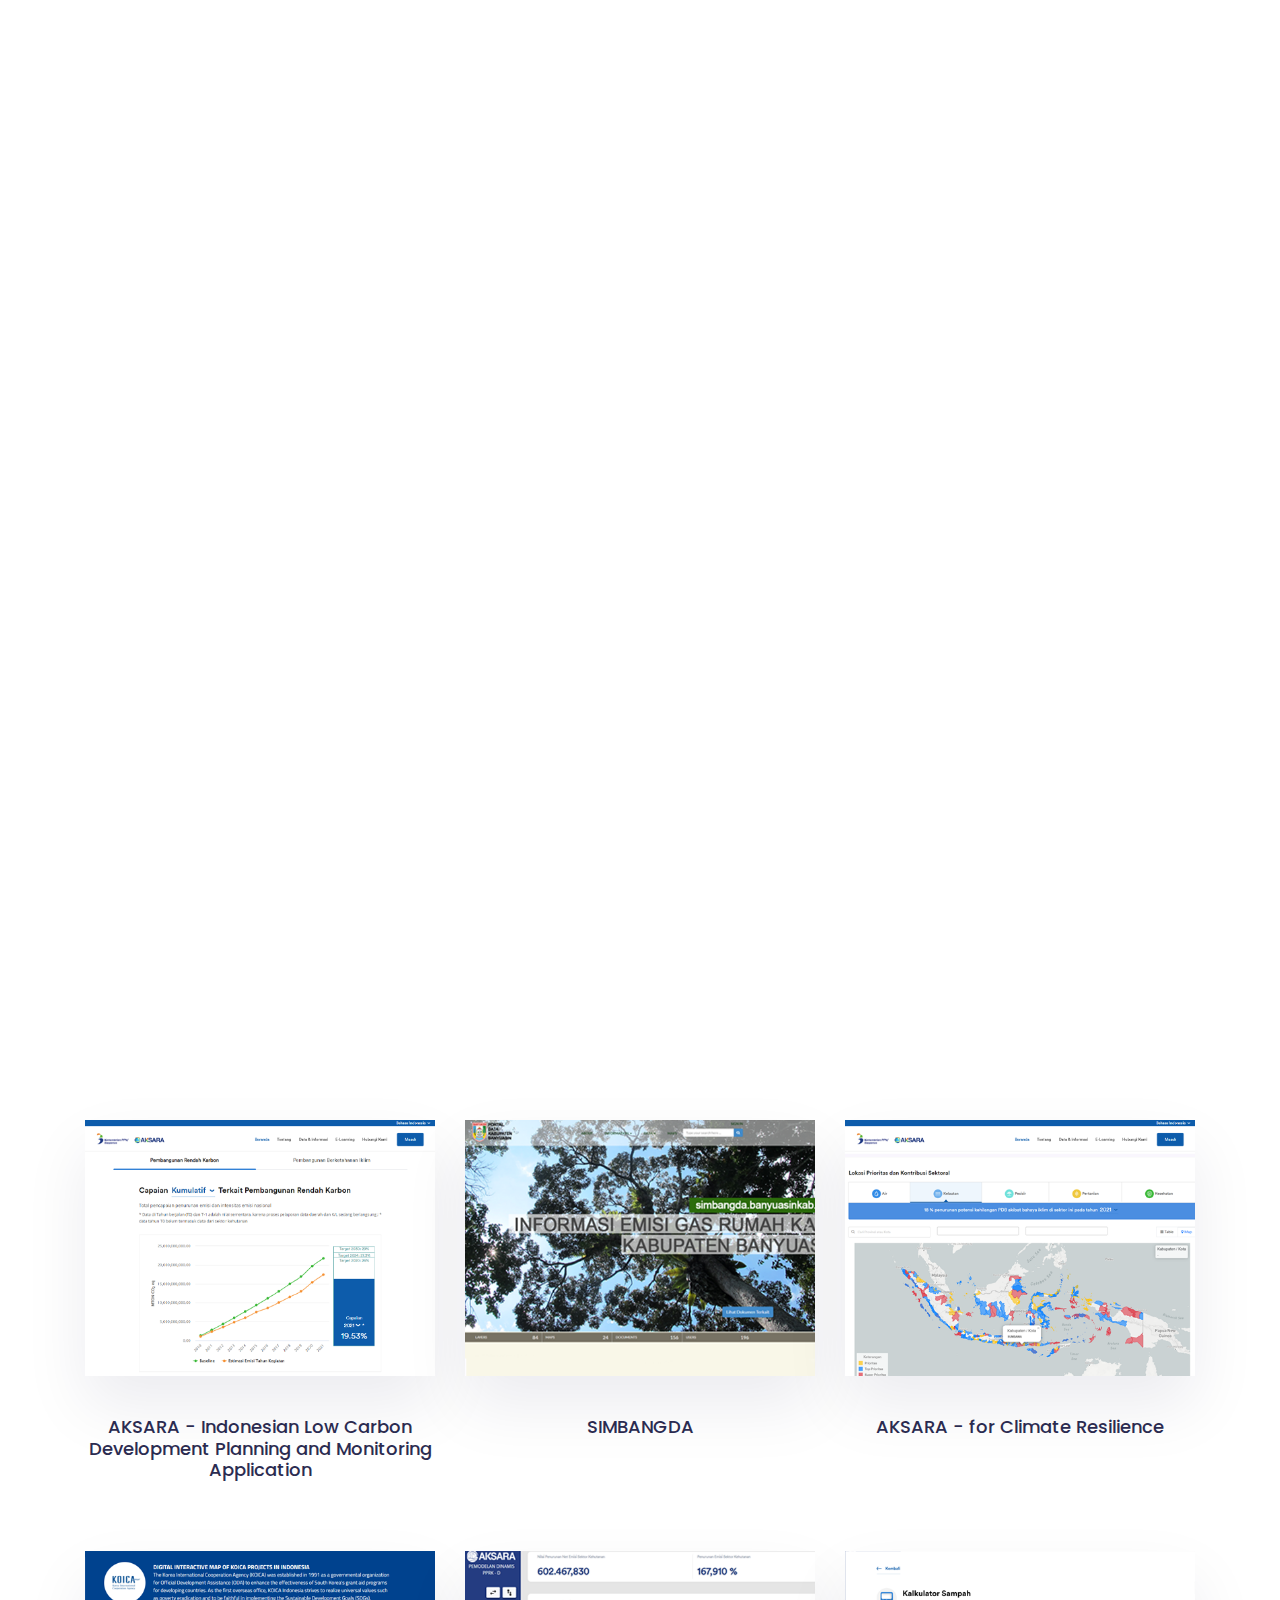
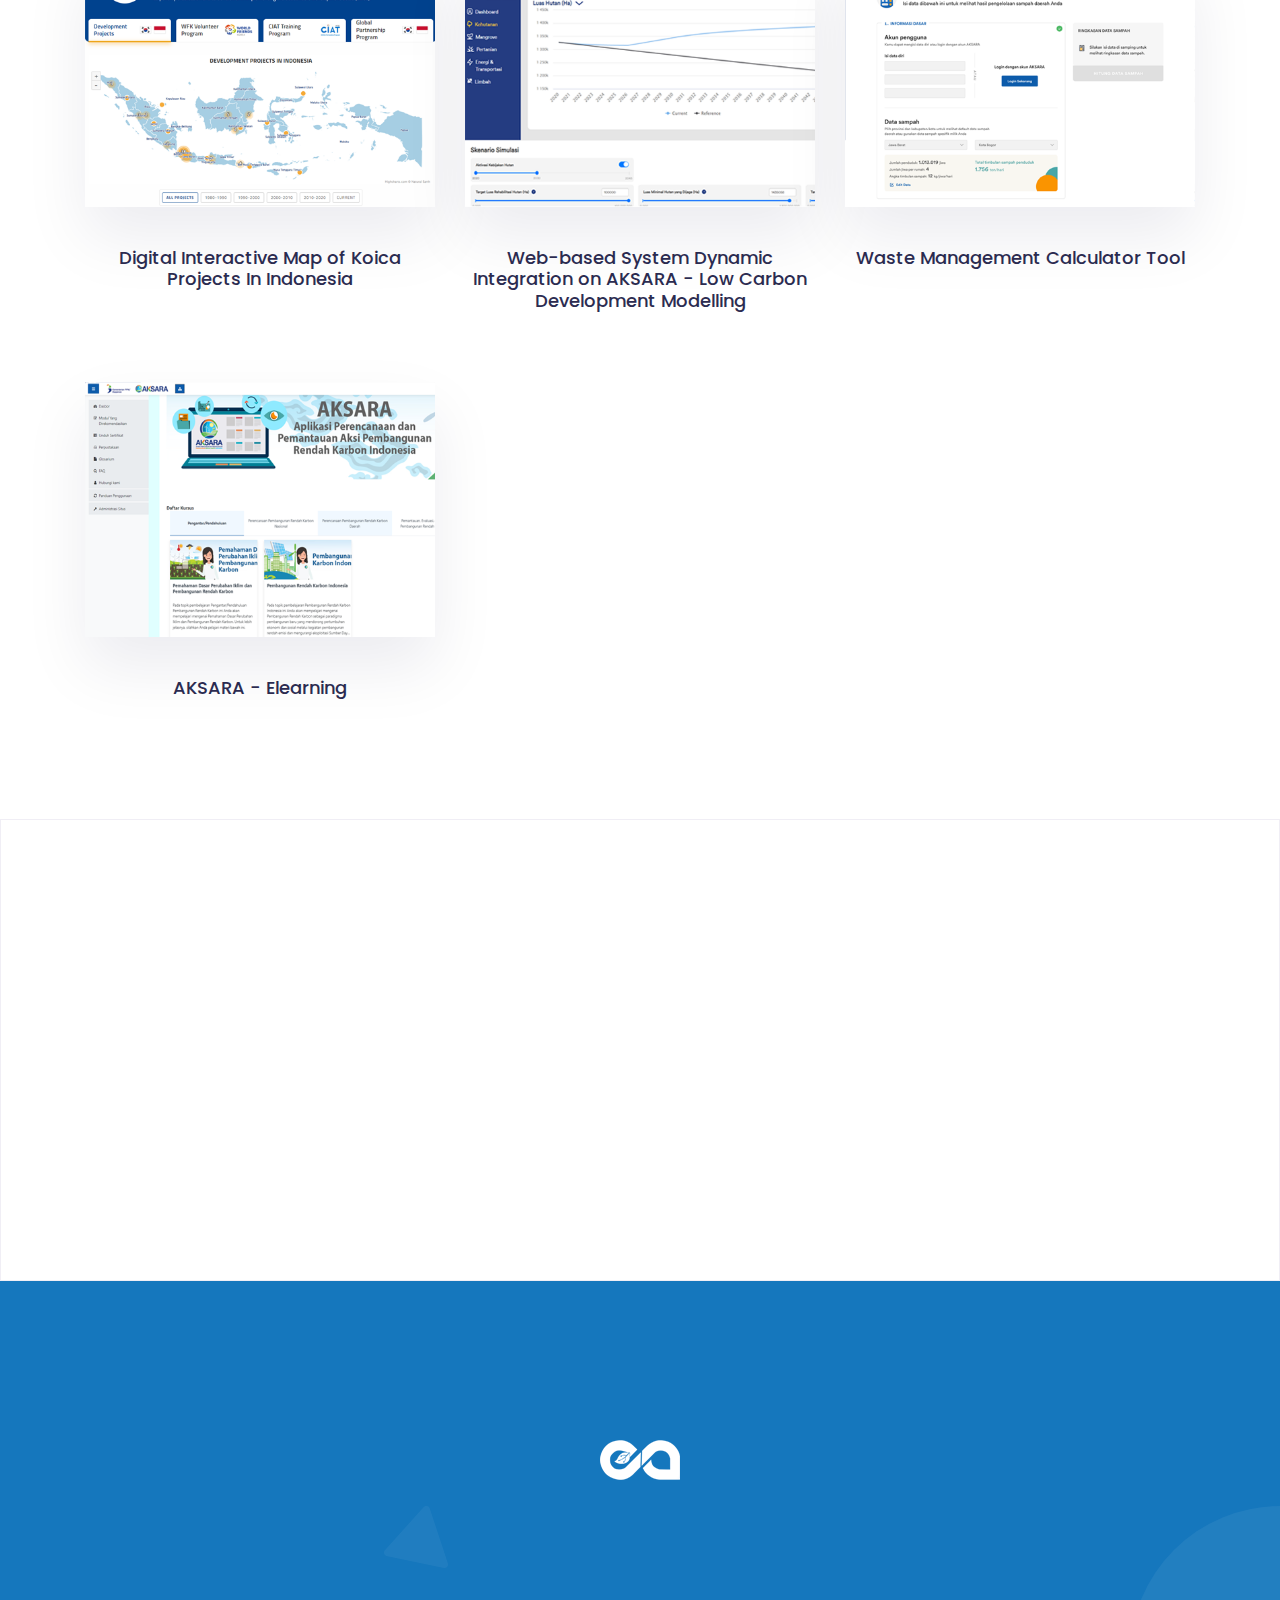
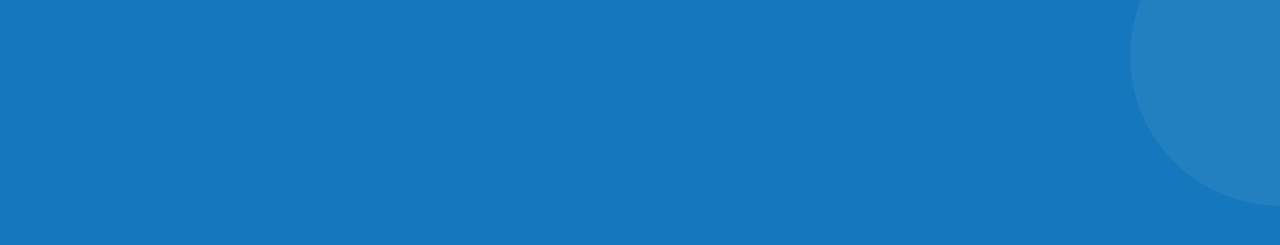
==== commit 17f84179: "Update index.html" ====
--- a/index.html
+++ b/index.html
@@ -170,21 +170,21 @@
                                 <img src="img/logo/logo_04.png" alt="">
                             </div>
                         </div>
-                        <div class="col-sm">
+                        <!--<div class="col-sm">
                             <div class="features_item wow fadeInLeft" data-wow-delay="0.4s">
                                 <img src="img/logo/logo_05.png" alt="">
                             </div>
-                        </div>
+                        </div>-->
                         <div class="col-sm">
                             <div class="features_item wow fadeInLeft" data-wow-delay="0.4s">
                                 <img src="img/logo/logo_06.png" alt="">
                             </div>
                         </div>
-                        <div class="col-sm">
+                        <!--<div class="col-sm">
                             <div class="features_item wow fadeInLeft" data-wow-delay="0.4s">
                                 <img src="img/logo/logo_07.png" alt="">
                             </div>
-                        </div>
+                        </div>-->
                     </div>   
                 </div>
             </div>
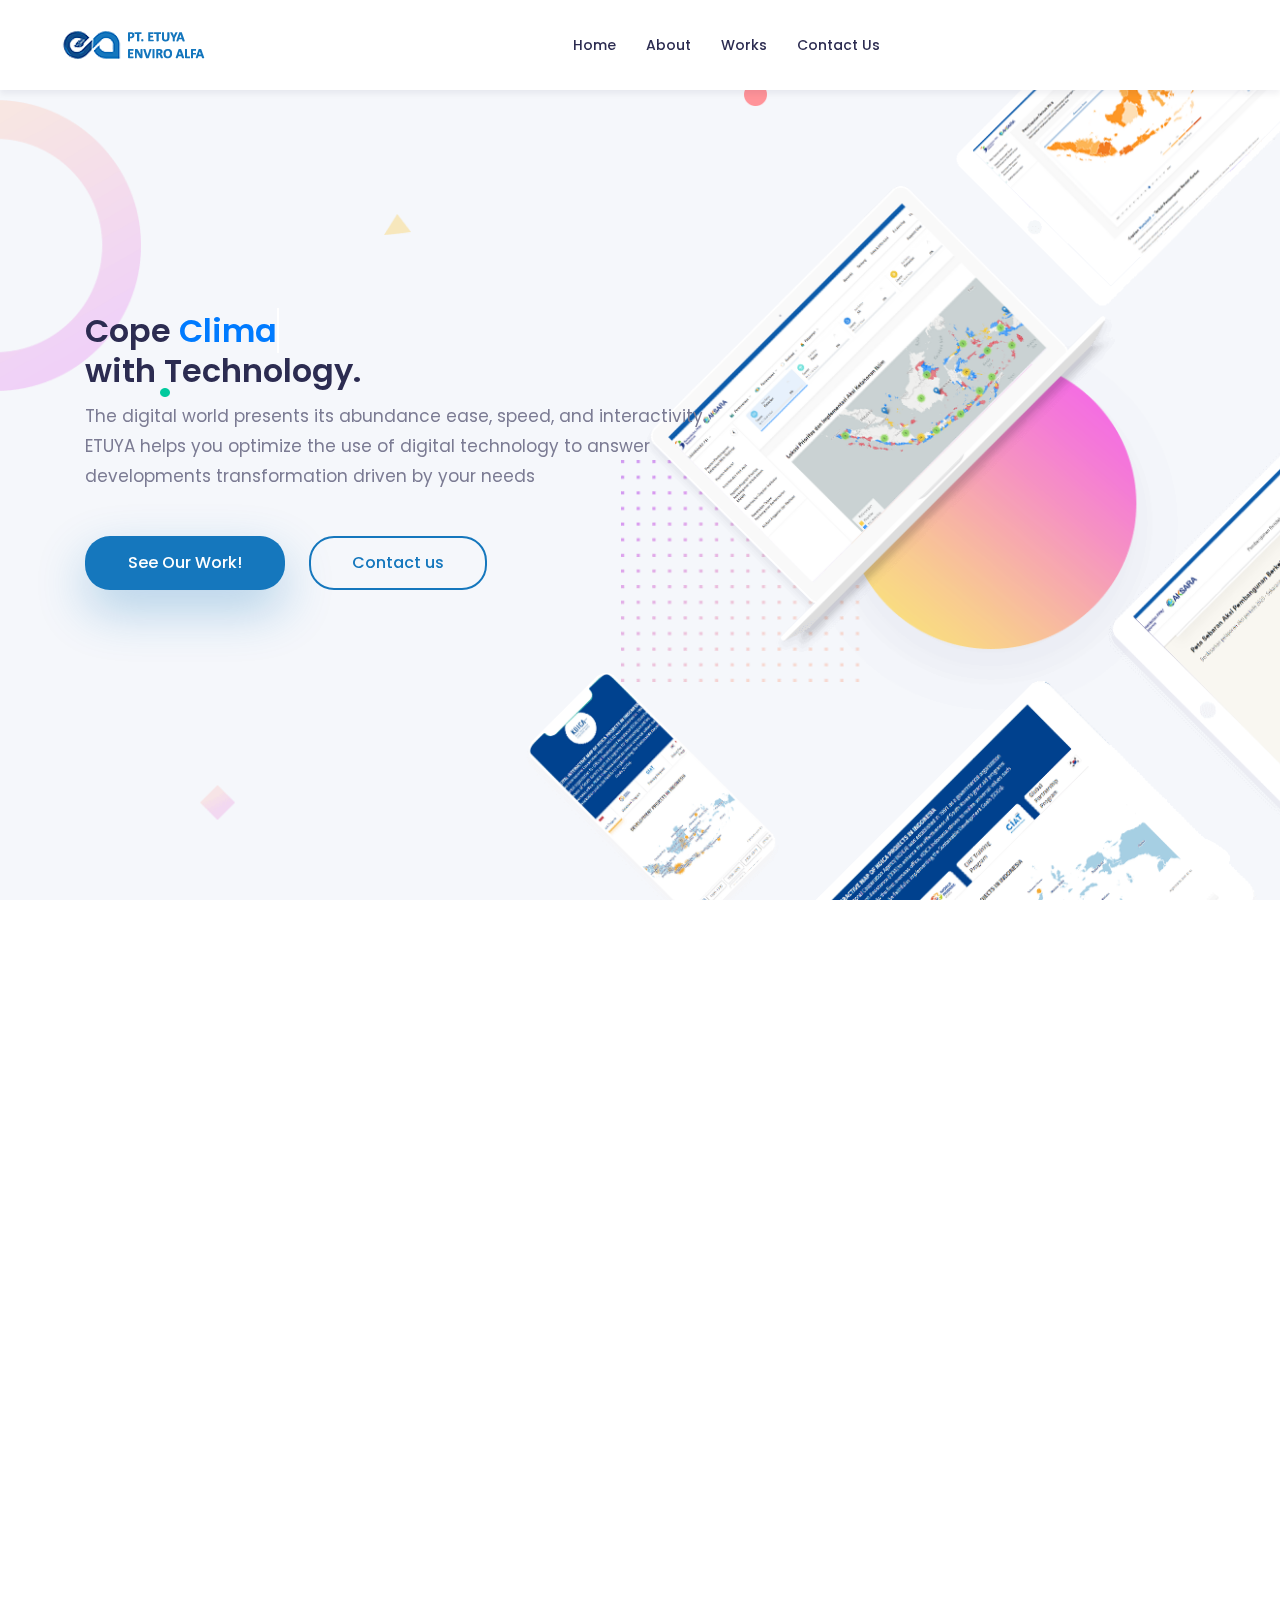
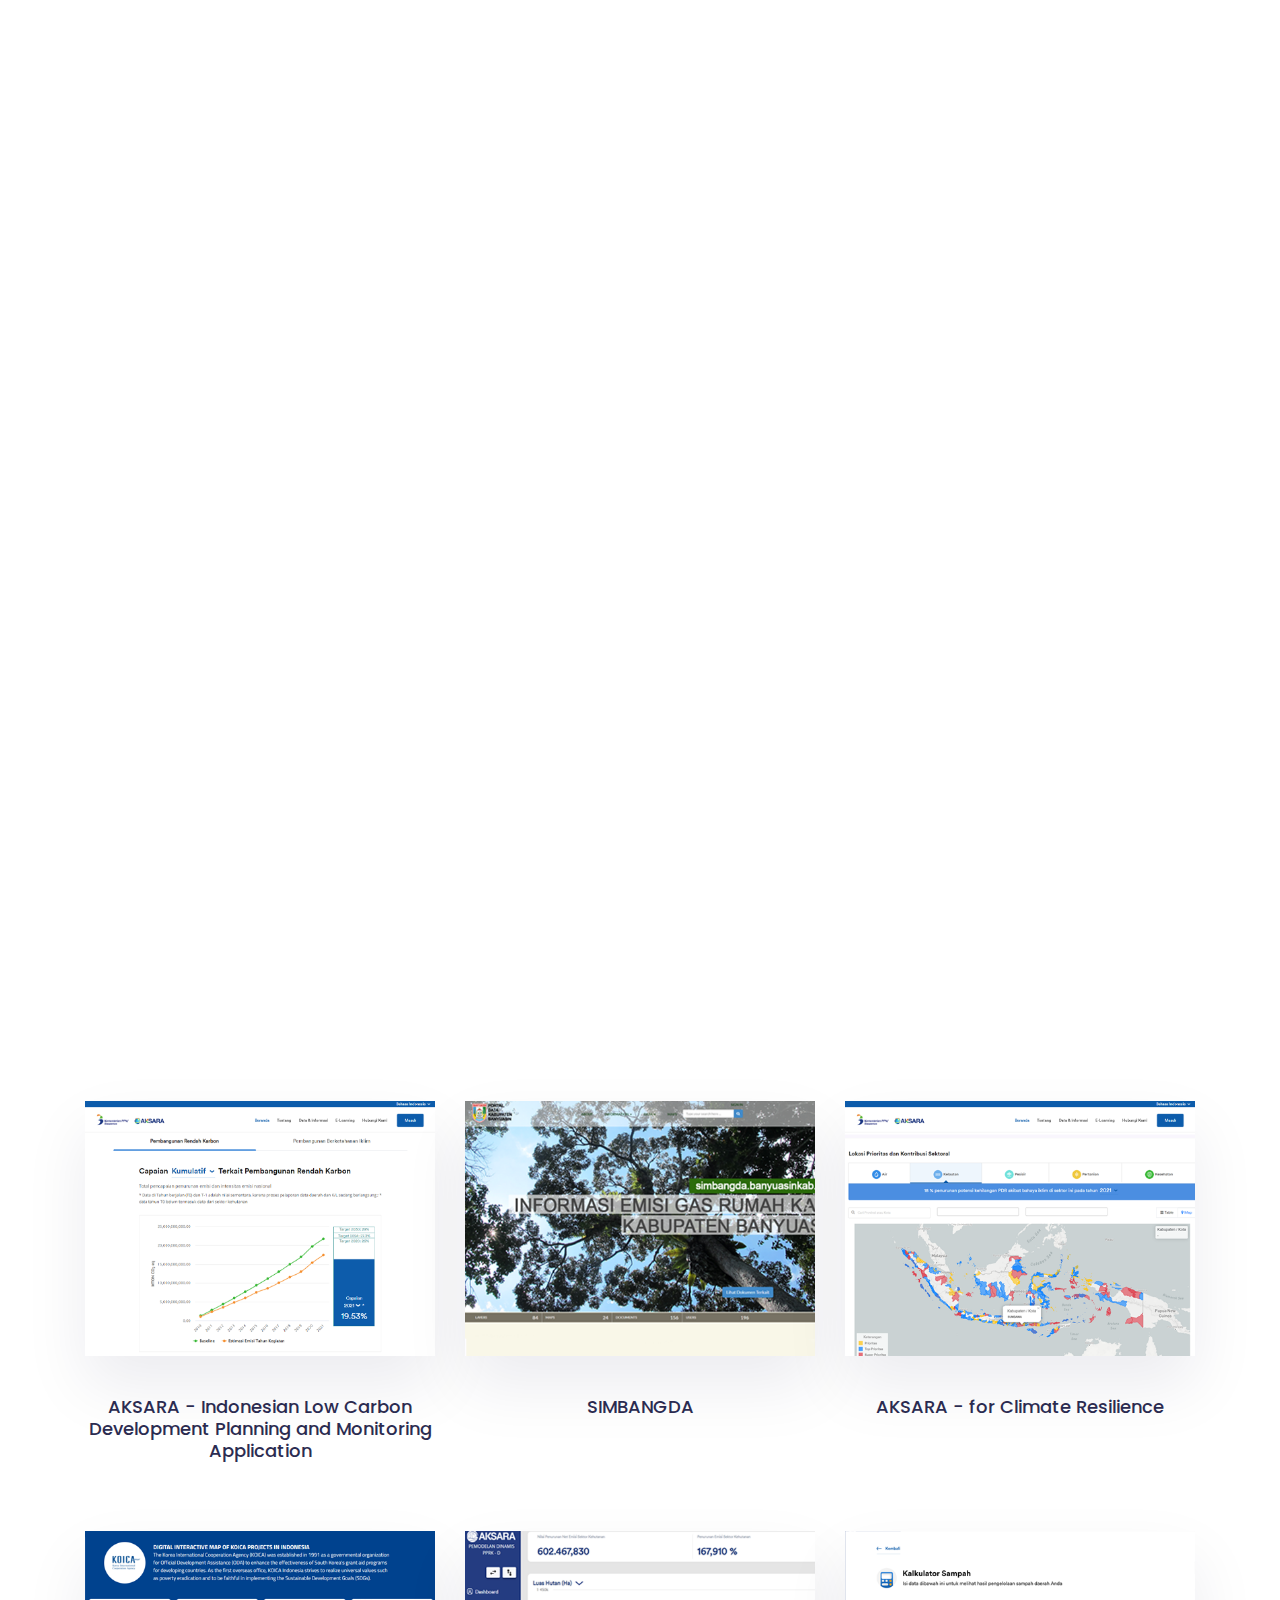
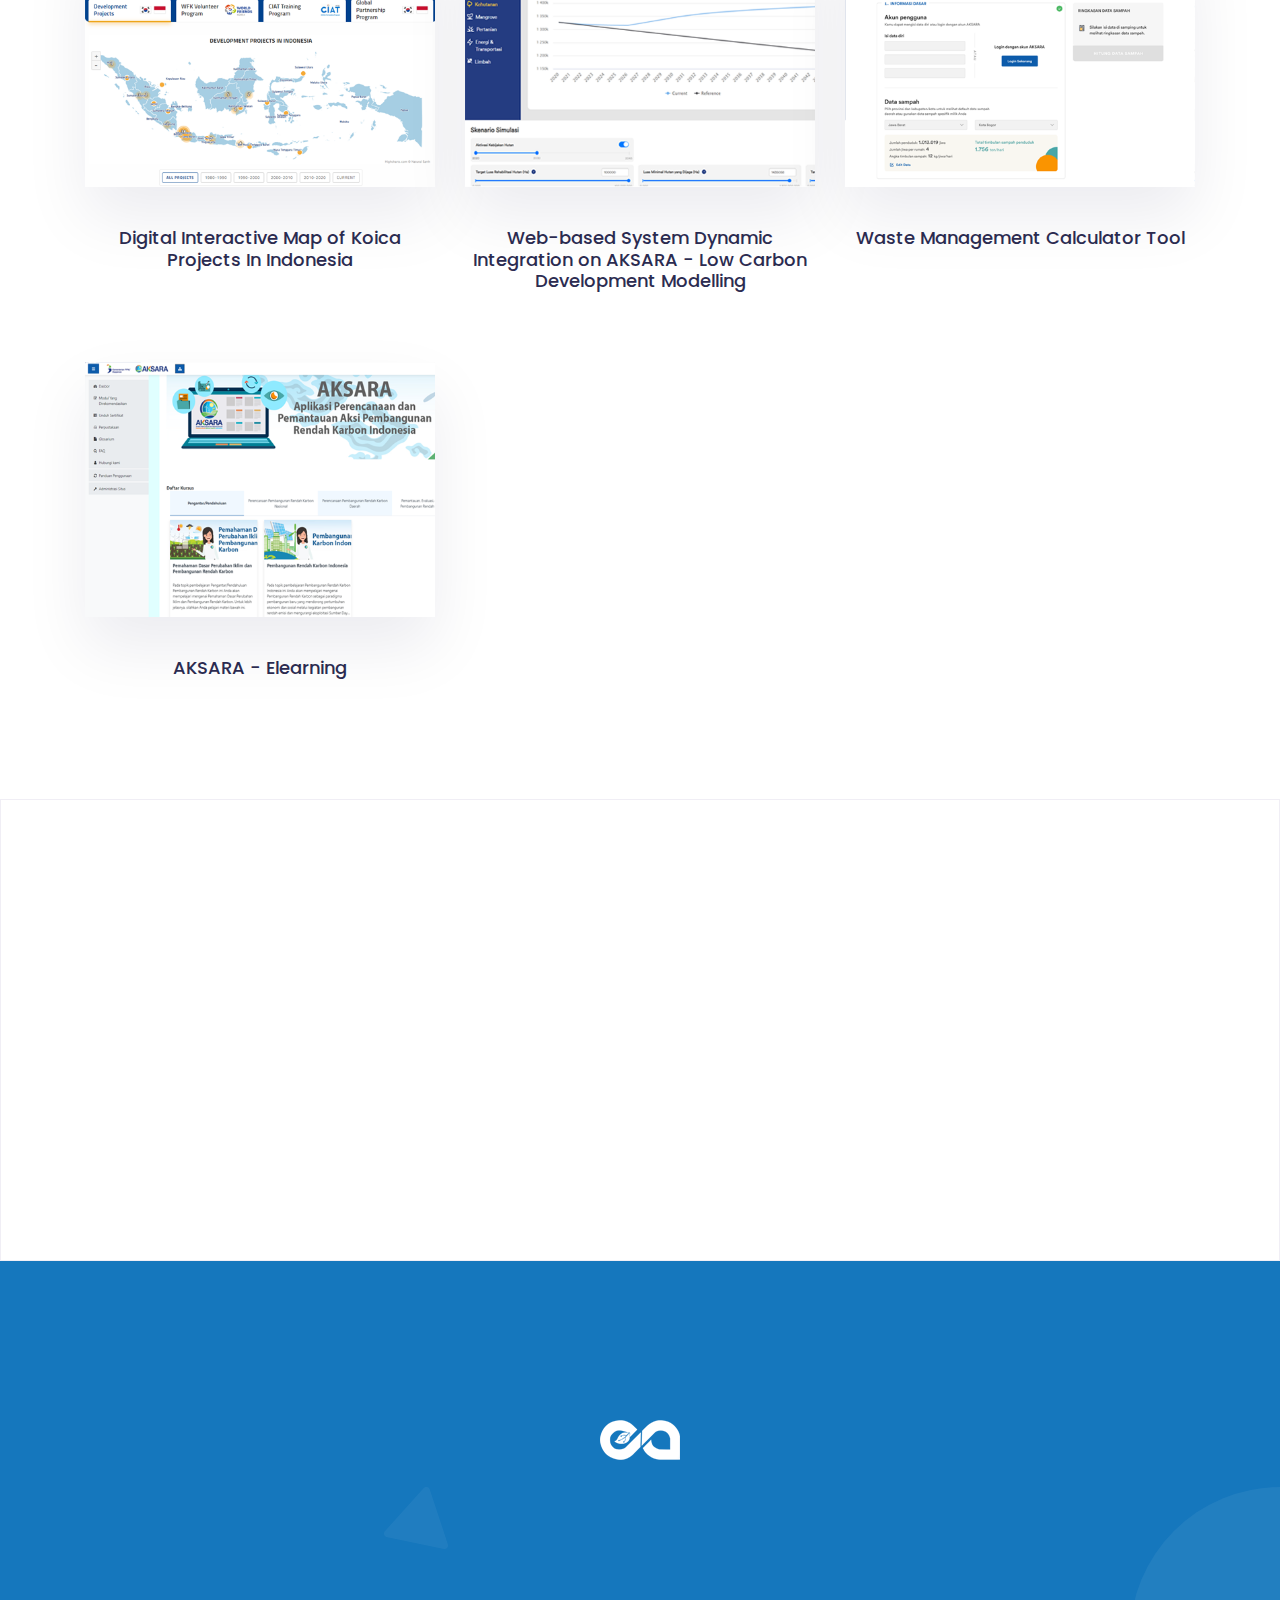
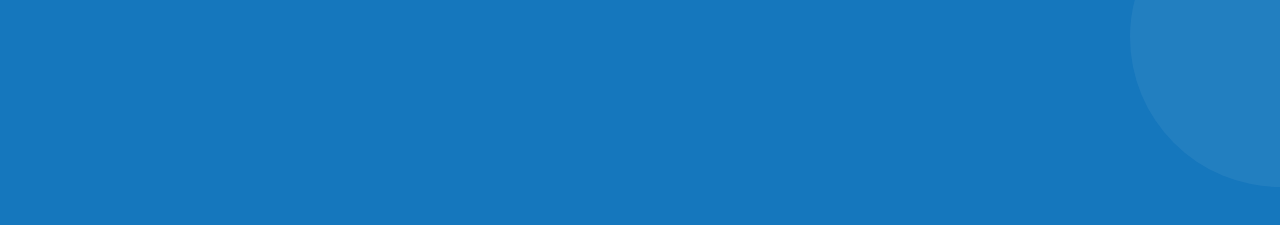
==== commit c3cc9733: "update work" ====
--- a/index.html
+++ b/index.html
@@ -170,21 +170,21 @@
                                 <img src="img/logo/logo_04.png" alt="">
                             </div>
                         </div>
-                        <!--<div class="col-sm">
+                        <div class="col-sm">
                             <div class="features_item wow fadeInLeft" data-wow-delay="0.4s">
                                 <img src="img/logo/logo_05.png" alt="">
                             </div>
-                        </div>-->
+                        </div>
                         <div class="col-sm">
                             <div class="features_item wow fadeInLeft" data-wow-delay="0.4s">
                                 <img src="img/logo/logo_06.png" alt="">
                             </div>
                         </div>
-                        <!--<div class="col-sm">
+                        <div class="col-sm">
                             <div class="features_item wow fadeInLeft" data-wow-delay="0.4s">
                                 <img src="img/logo/logo_07.png" alt="">
                             </div>
-                        </div>-->
+                        </div>
                     </div>   
                 </div>
             </div>
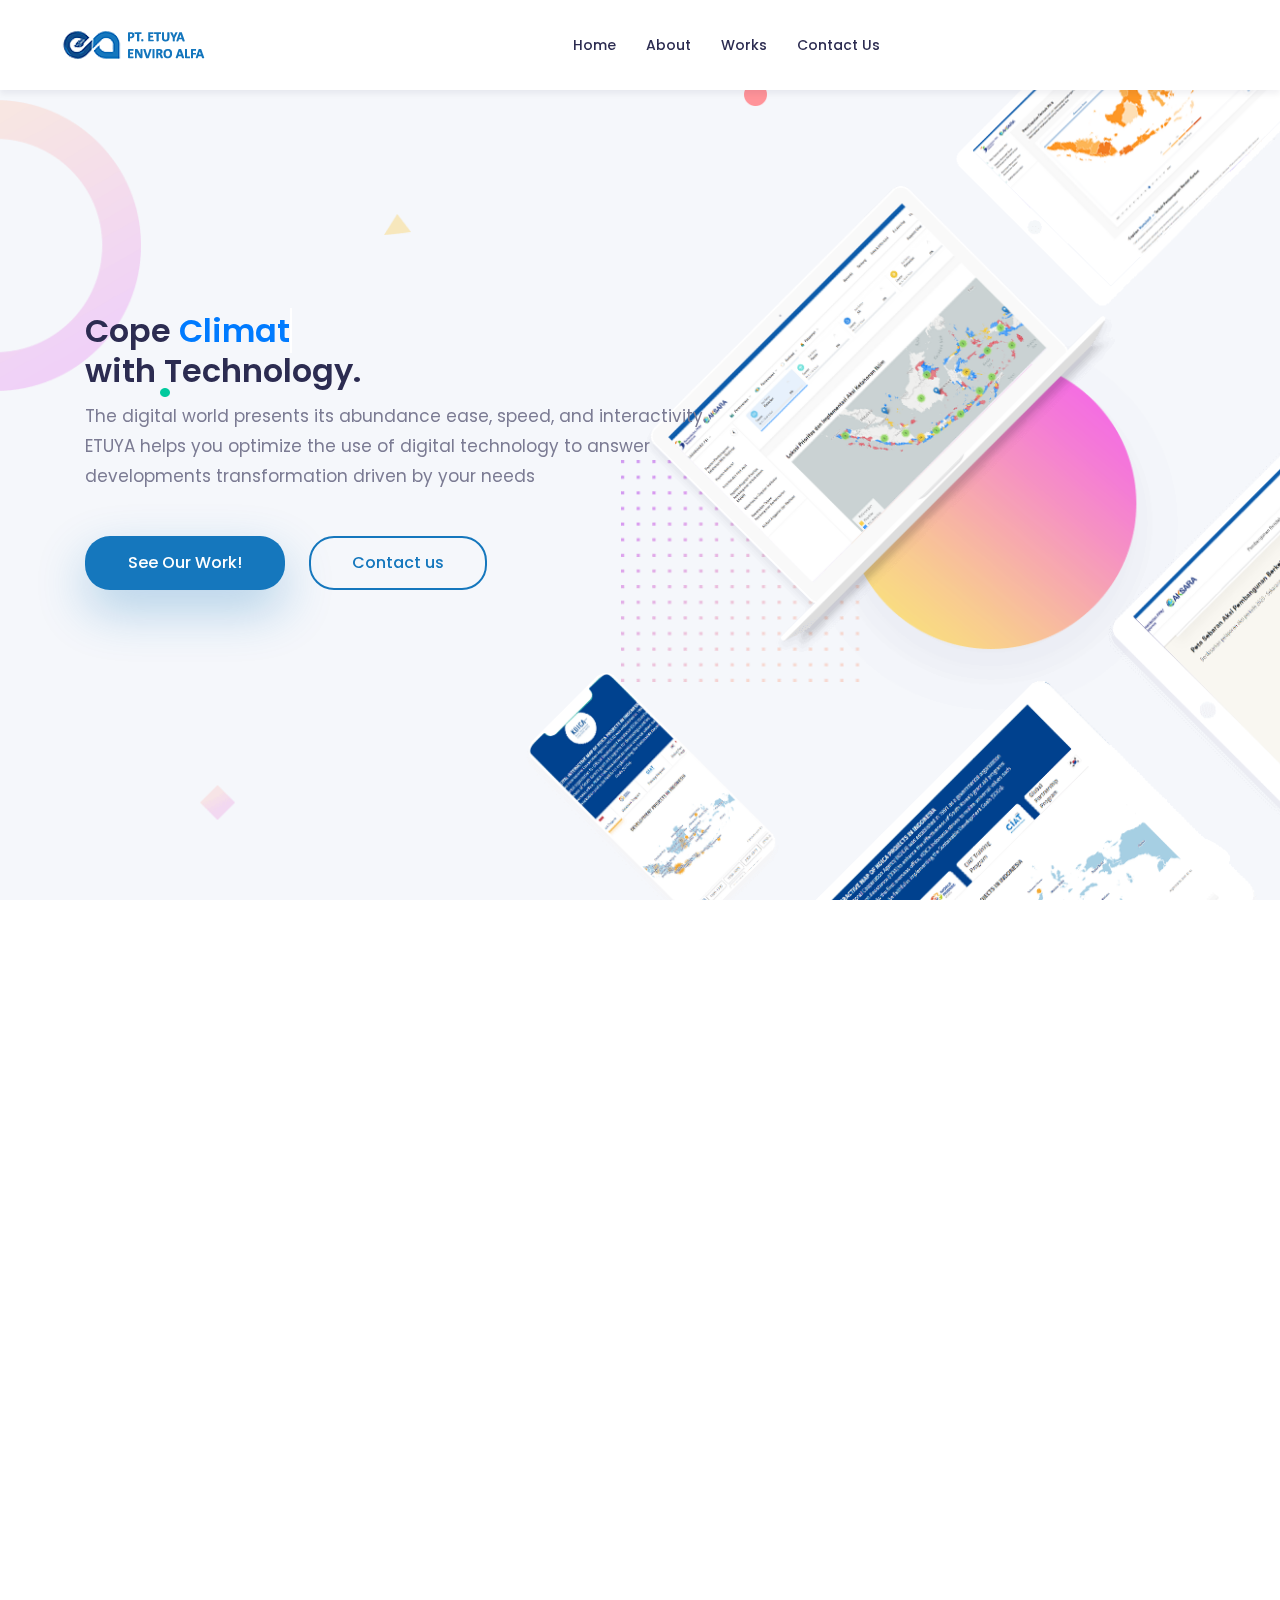
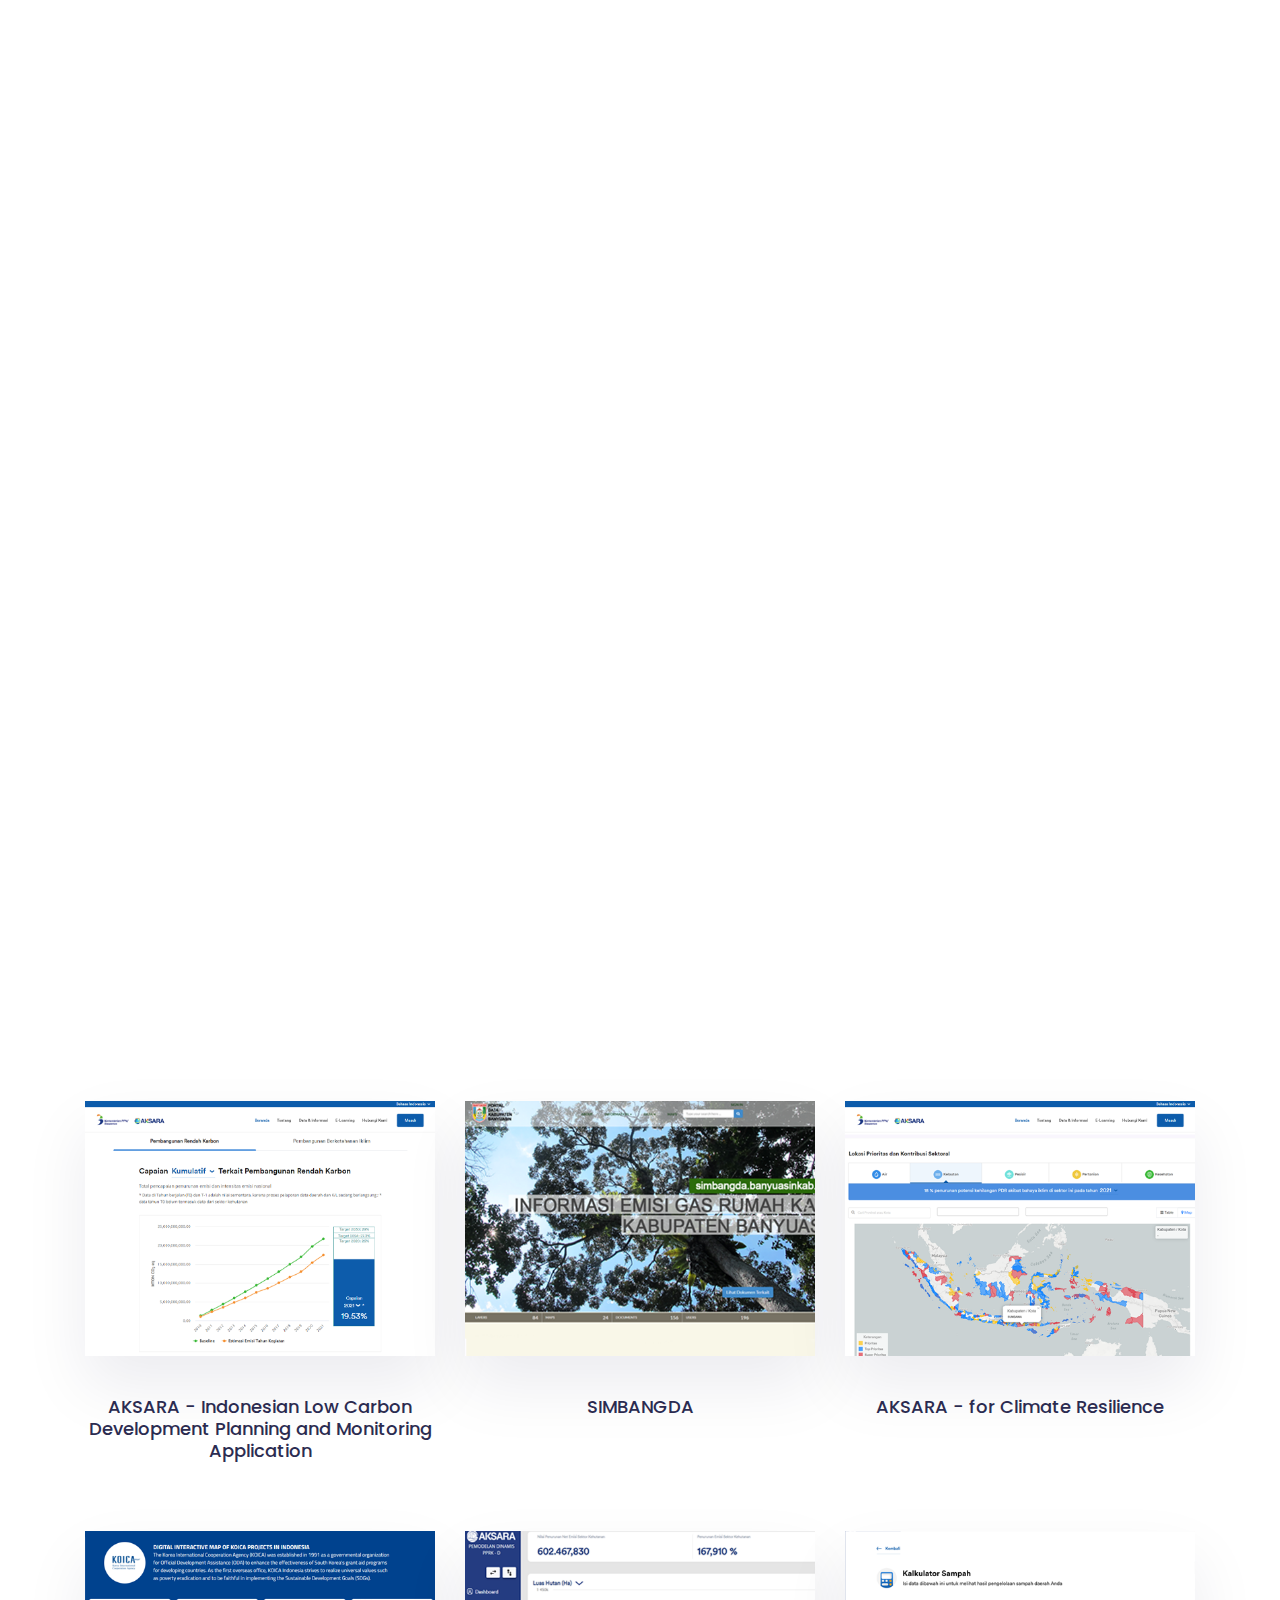
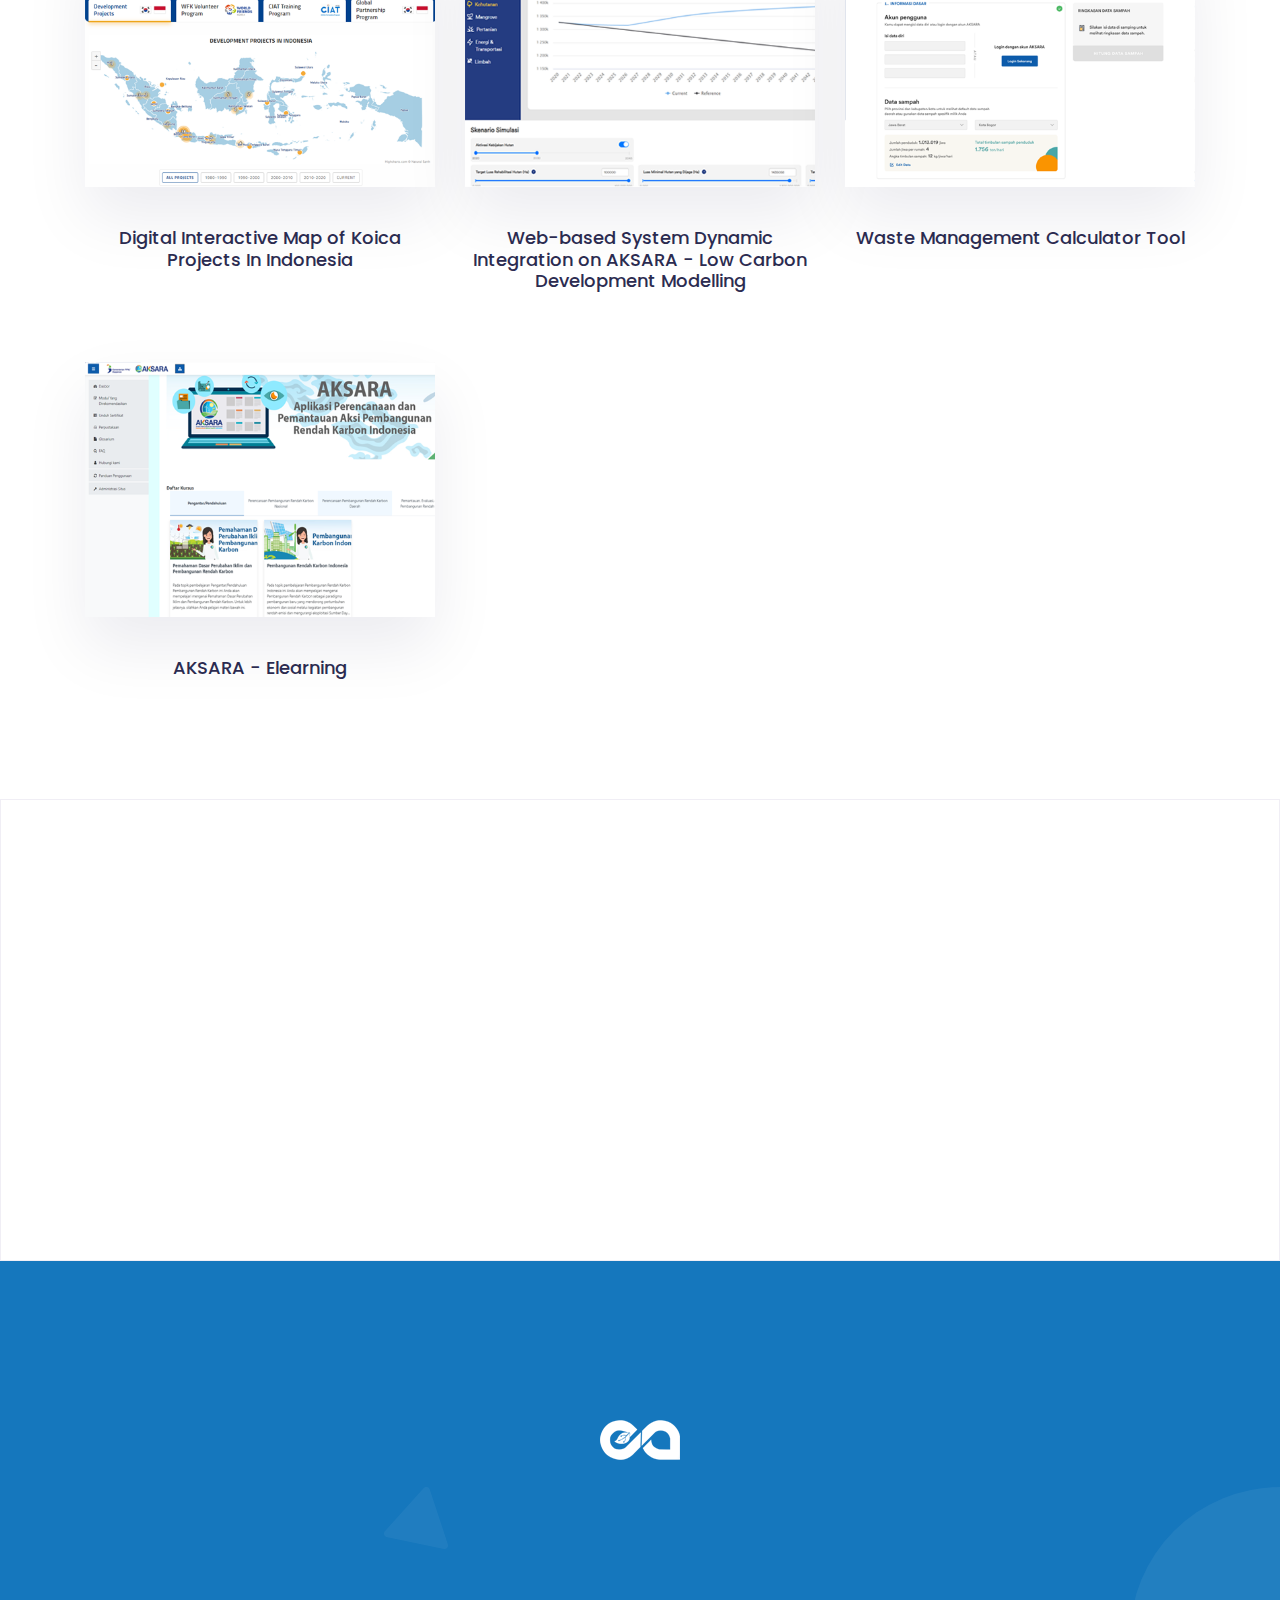
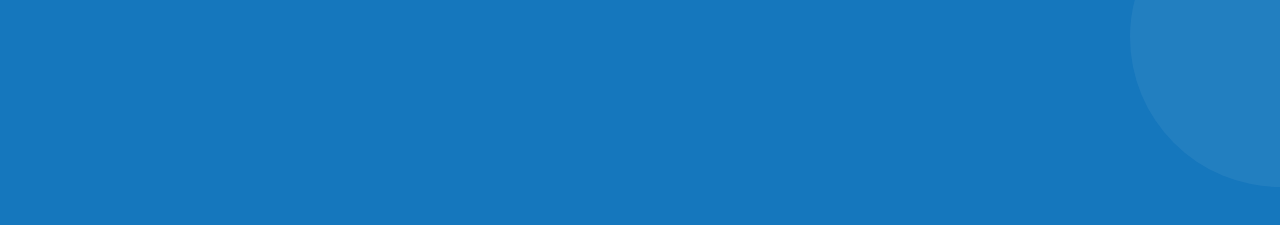
==== commit 549210cc: "update link logo" ====
--- a/index.html
+++ b/index.html
@@ -18,7 +18,7 @@
             id="header">
             <!-- Brand and toggle get grouped for better mobile display -->
             <div class="container-fluid">
-                    <a class="navbar-brand sticky_logo " href="#">
+                    <a class="navbar-brand sticky_logo " href="./">
                         <img class="main_logo_img" src="img/logo.png" alt="ETUYA">
                     </a>           
                 <button class="navbar-toggler collapsed" type="button" data-toggle="collapse"
